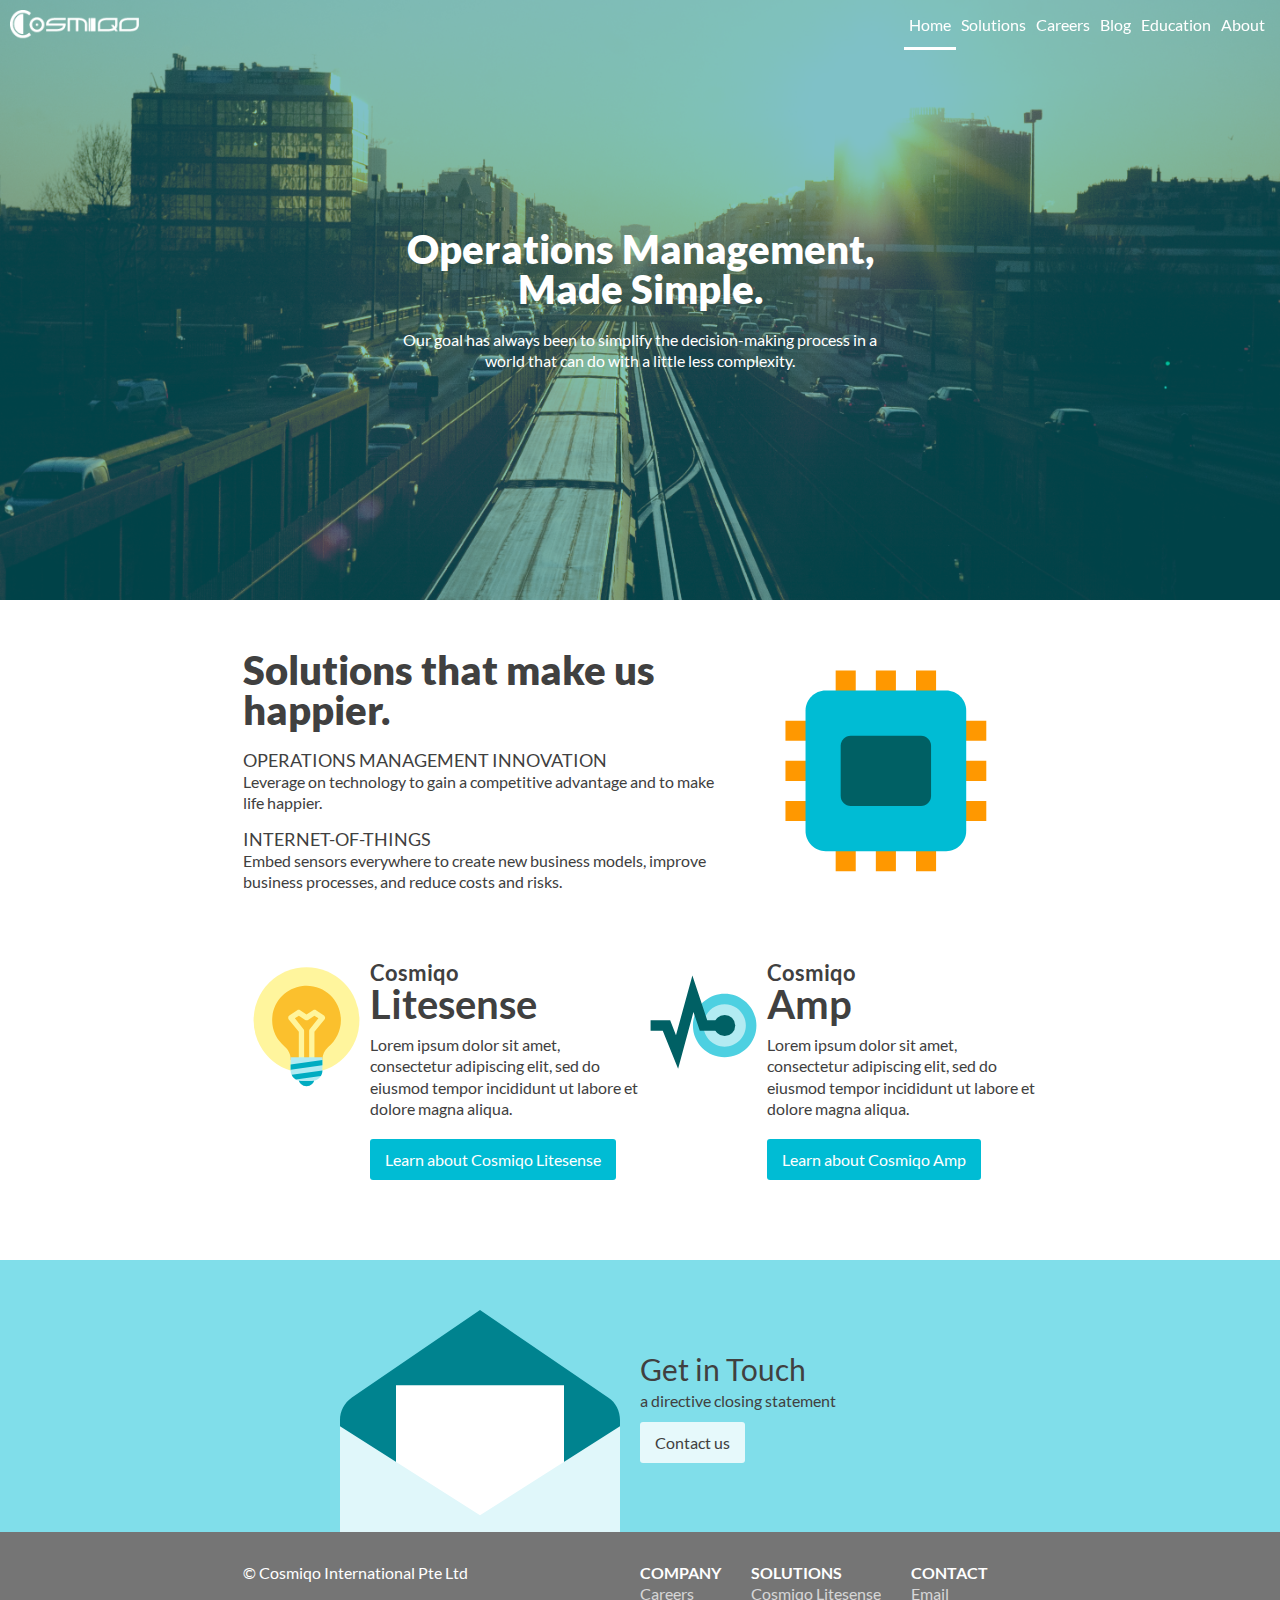
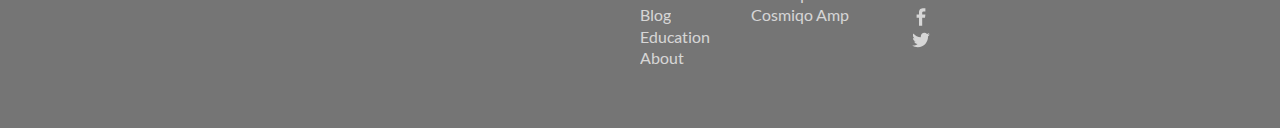
==== index.html @ f9b6567e "changed gulp build settings for minifying html (dont remove arbitrary quotes" ====
<!DOCTYPE html><html><head><meta charset="utf-8"><meta http-equiv="X-UA-Compatible" content="IE=edge"><meta name="description" content="Cosmiqo consists of a team of technology enthusiasts that specialises in supply chain and operations management innovations."><meta name="viewport" content="width=device-width, initial-scale=1"><title>Cosmiqo | Home</title><script src="scripts/libs/libs.min.js"></script><link rel="manifest" href="manifest.json"><meta name="mobile-web-app-capable" content="yes"><meta name="application-name" content="Web Starter Kit"><link rel="icon" sizes="192x192" href="images/touch/chrome-touch-icon-192x192.png"><meta name="apple-mobile-web-app-capable" content="yes"><meta name="apple-mobile-web-app-status-bar-style" content="black"><meta name="apple-mobile-web-app-title" content="Cosmiqo"><link rel="apple-touch-icon" href="images/touch/apple-touch-icon.png"><meta name="msapplication-TileImage" content="images/touch/ms-touch-icon-144x144-precomposed.png"><meta name="msapplication-TileColor" content="#00B8D4"><meta name="theme-color" content="#00B8D4"><link rel="stylesheet" href="styles/main.css"><link rel="stylesheet" href="styles/solutions.css"></head><body><div class="nav-bar"><img src="images/cosmiqo-logo.png" class="logo"><div class="links"><a href="/" title="Home" class="selected">Home</a><a href="/#solutions" title="Solutions">Solutions</a><a href="/careers.html" title="Careers">Careers</a><a href="/blog.html" title="Blog">Blog</a><a href="/education.html" title="Education">Education</a><a href="/about.html" title="About">About</a></div></div><article class="splash"><div class="image"><img src="images/splash/home.jpg"></div><div class="overlay"></div><div class="text"><h2>Operations Management, Made Simple.</h2><div>Our goal has always been to simplify the decision-making process in a world that can do with a little less complexity.</div></div></article><article class="solutions"><div class="wrapper"><div class="intro"><div class="text"><h2>Solutions that make us happier.</h2><div class="title">Operations Management Innovation</div><div class="description">Leverage on technology to gain a competitive advantage and to make life happier.</div><div class="title">Internet-of-Things</div><div class="description">Embed sensors everywhere to create new business models, improve business processes, and reduce costs and risks.</div></div><div class="image"><img src="images/electronics.svg"></div><div class="clear"></div></div><div class="options"><div class="solution-item grid-half"><img src="images/idea.svg"><div class="text"><h2 class="name"><span class="company">Cosmiqo</span> Litesense</h2><div class="description">Lorem ipsum dolor sit amet, consectetur adipiscing elit, sed do eiusmod tempor incididunt ut labore et dolore magna aliqua.</div><div class="button"><a href="/litesense.html">Learn about Cosmiqo Litesense</a></div></div><div class="clear"></div></div><div class="solution-item grid-half"><img src="images/electrical_sensor.svg"><div class="text"><h2 class="name"><span class="company">Cosmiqo</span> Amp</h2><div class="description">Lorem ipsum dolor sit amet, consectetur adipiscing elit, sed do eiusmod tempor incididunt ut labore et dolore magna aliqua.</div><div class="button"><a href="/amp.html">Learn about Cosmiqo Amp</a></div></div><div class="clear"></div></div><div class="clear"></div></div></div></article><article class="contact"><div class="wrapper"><div class="image"><img src="images/envelope.svg"></div><div class="text"><div class="title">Get in Touch</div><div class="description">a directive closing statement</div><a href="mailto:enquiries@cosmiqo.com" class="button">Contact us</a></div><div class="clear"></div></div></article><article class="footer"><div class="wrapper"><div class="company">&copy; Cosmiqo International Pte Ltd</div><div class="sitemap"><div class="column"><div class="header">Company</div><div class="links"><div class="link"><a href="/careers.html">Careers</a></div><div class="link"><a href="/blog.html">Blog</a></div><div class="link"><a href="/education.html">Education</a></div><div class="link"><a href="/about.html">About</a></div></div></div><div class="column"><div class="header">Solutions</div><div class="links"><div class="link"><a href="/litesense.html">Cosmiqo Litesense</a></div><div class="link"><a href="/amp.html">Cosmiqo Amp</a></div></div></div><div class="column"><div class="header">Contact</div><div class="links"><div class="link"><a href="mailto:enquiries@cosmiqo.com">Email</a></div><div class="link"><a href="https://www.facebook.com/cosmiqo" target="_blank"><img src="images/icons/facebook.svg" class="logo"></a></div><div class="link"><a href="https://twitter.com/cosmiqo" target="_blank"><img src="images/icons/twitter.svg" class="logo"></a></div></div></div><div class="clear"></div></div><div class="clear"></div></div></article><script src="scripts/solutions.min.js"></script><script src="scripts/main.min.js"></script><script>
      (function(i,s,o,g,r,a,m){i['GoogleAnalyticsObject']=r;i[r]=i[r]||function(){
      (i[r].q=i[r].q||[]).push(arguments)},i[r].l=1*new Date();a=s.createElement(o),
      m=s.getElementsByTagName(o)[0];a.async=1;a.src=g;m.parentNode.insertBefore(a,m)
      })(window,document,'script','//www.google-analytics.com/analytics.js','ga');
      ga('create', 'UA-XXXXX-X', 'auto');
      ga('send', 'pageview');
      
    </script></body></html>
---- styles/main.css ----
html{color:#222}img{vertical-align:middle}fieldset{border:0;margin:0;padding:0}textarea{resize:vertical}.nocallout{-webkit-touch-callout:none}.pressed{background-color:rgba(0,0,0,.7)}textarea[contenteditable]{-webkit-appearance:none}.gifhidden{position:absolute;left:-100%}.ir{background-color:transparent;background-repeat:no-repeat;border:0;direction:ltr;display:block;overflow:hidden;text-align:left;text-indent:-999em}.ir br{display:none}.hidden{display:none!important;visibility:hidden}.visuallyhidden{border:0;clip:rect(0 0 0 0);height:1px;margin:-1px;overflow:hidden;padding:0;position:absolute;width:1px}.visuallyhidden.focusable:active,.visuallyhidden.focusable:focus{clip:auto;height:auto;margin:0;overflow:visible;position:static;width:auto}.invisible{visibility:hidden}.clearfix::before,.clearfix::after{content:"";display:table}.clearfix::after{clear:both}html{font-family:sans-serif;-ms-text-size-adjust:100%;-webkit-text-size-adjust:100%}body{margin:0}article,aside,details,figcaption,figure,footer,header,main,nav,section,summary{display:block}audio,canvas,progress,video{display:inline-block;vertical-align:baseline}audio:not([controls]){display:none;height:0}[hidden],template{display:none}a{background:0 0}a:active,a:hover{outline:0}abbr[title]{border-bottom:1px dotted}b,strong{font-weight:700}dfn{font-style:italic}mark{background:#ff0;color:#000}sub,sup{font-size:75%;line-height:0;position:relative;vertical-align:baseline}sup{top:-.5em}sub{bottom:-.25em}img{border:0}svg:not(:root){overflow:hidden}figure{margin:0}hr{box-sizing:content-box;height:0}pre{overflow:auto}code,kbd,pre,samp{font-family:monospace,monospace;font-size:1em}button,input,optgroup,select,textarea{color:inherit;font:inherit;margin:0}button{overflow:visible}button,select{text-transform:none}button,html input[type="button"],input[type="reset"],input[type="submit"]{-webkit-appearance:button;cursor:pointer}button[disabled],html input[disabled]{cursor:default}button::-moz-focus-inner,input::-moz-focus-inner{border:0;padding:0}input{line-height:normal}input[type="checkbox"],input[type="radio"]{box-sizing:border-box;padding:0}input[type="number"]::-webkit-inner-spin-button,input[type="number"]::-webkit-outer-spin-button{height:auto}input[type="search"]{-webkit-appearance:textfield;box-sizing:content-box}input[type="search"]::-webkit-search-cancel-button,input[type="search"]::-webkit-search-decoration{-webkit-appearance:none}legend{border:0;padding:0}textarea{overflow:auto}optgroup{font-weight:700}table{border-collapse:collapse;border-spacing:0}td,th{padding:0}blockquote{margin:0}*,*::before,*::after{box-sizing:border-box}html,body,button{-moz-osx-font-smoothing:grayscale;-webkit-font-smoothing:antialiased;font-smoothing:antialiased}body{font-family:Helvetica,Arial,sans-serif;font-size:16px;line-height:1.325em;font-weight:300;color:#404040;position:relative}body::after{content:'';position:absolute;top:0;left:0;bottom:0;right:0;width:100%;z-index:9;display:none;background-image:linear-gradient(to bottom,rgba(0,0,0,.15)95%,rgba(0,0,0,.15)100%);background-size:100% 26px}body.debug::after{display:block;pointer-events:none}pre{background:#f0f0f0;padding:13px}.main-container{box-sizing:content-box;position:relative;padding-left:5%;padding-right:5%;margin-left:auto;margin-right:auto}@media only screen and (min-width:620px){.main-container{padding-left:4.8%;padding-right:4.8%;max-width:688px}}@media only screen and (min-width:800px){.main-container{padding-left:4.4%;padding-right:4.4%;max-width:864px}}.container{box-sizing:content-box;position:relative;padding-left:5%;padding-right:5%;margin-left:auto;margin-right:auto}@media only screen and (min-width:620px){.container{padding-left:4.8%;padding-right:4.8%;max-width:688px}}@media only screen and (min-width:800px){.container{padding-left:4.4%;padding-right:4.4%;max-width:864px}}@media only screen and (min-width:620px){.container-medium{box-sizing:content-box;position:relative;padding-left:5%;padding-right:5%;margin-left:auto;margin-right:auto}@media only screen and (min-width:620px){.container-medium{padding-left:4.8%;padding-right:4.8%;max-width:688px}}@media only screen and (min-width:800px){.container-medium{padding-left:4.4%;padding-right:4.4%;max-width:864px}}}@media only screen and (max-width:619px){.container-small{box-sizing:content-box;position:relative;padding-left:5%;padding-right:5%;margin-left:auto;margin-right:auto}@media only screen and (min-width:620px){.container-small{padding-left:4.8%;padding-right:4.8%;max-width:688px}}@media only screen and (min-width:800px){.container-small{padding-left:4.4%;padding-right:4.4%;max-width:864px}}}@media only screen and (min-width:800px){.content{margin-right:25.9%}.content pre{margin-right:-25.9%}}.grid-half{width:50%}.grid-half,.grid-third{display:inline-block;float:left}.grid-third{width:33.333%}@media only screen and (max-width:620px){.grid-half,.grid-third{width:100%}}.theme--multi-device-layouts .themed{color:#297ea9}.theme--introduction-to-media .themed{color:#cf423a}.theme--user-input .themed{color:#2c8566}.theme--performance .themed{color:#7b5294}.theme--multi-device-layouts .themed--background,.theme--multi-device-layouts .themed--background.next-lessons::before{background-color:#297ea9}.theme--introduction-to-media .themed--background,.theme--introduction-to-media .themed--background.next-lessons::before{background-color:#cf423a}.theme--user-input .themed--background,.theme--user-input .themed--background.next-lessons::before{background-color:#2c8566}.theme--performance .themed--background,.theme--performance .themed--background.next-lessons::before{background-color:#7b5294}.theme--multi-device-layouts .themed--hover:hover{color:#297ea9}.theme--introduction-to-media .themed--hover:hover{color:#cf423a}.theme--user-input .themed--hover:hover{color:#2c8566}.theme--performance .themed--hover:hover{color:#7b5294}.theme--multi-device-layouts .themed--hover-secondary:hover{color:#89c4e2}.theme--introduction-to-media .themed--hover-secondary:hover{color:#edb8b5}.theme--user-input .themed--hover-secondary:hover{color:#78d2b3}.theme--performance .themed--hover-secondary:hover{color:#c4add2}.article--multi-device-layouts .article-container h1,.article--multi-device-layouts .article-container h2{color:#297ea9}.article--introduction-to-media .article-container h1,.article--introduction-to-media .article-container h2{color:#cf423a}.article--user-input .article-container h1,.article--user-input .article-container h2{color:#2c8566}.article--performance .article-container h1,.article--performance .article-container h2{color:#7b5294}.nav-theme--multi-device-layouts .themed--hover:hover{color:#297ea9}.nav-theme--introduction-to-media .themed--hover:hover{color:#cf423a}.nav-theme--user-input .themed--hover:hover{color:#2c8566}.nav-theme--performance .themed--hover:hover{color:#7b5294}.nav-theme--multi-device-layouts .themed{color:#297ea9}.nav-theme--introduction-to-media .themed{color:#cf423a}.nav-theme--user-input .themed{color:#2c8566}.nav-theme--performance .themed{color:#7b5294}.nav-theme--multi-device-layouts .themed--background{background-color:#297ea9}.nav-theme--introduction-to-media .themed--background{background-color:#cf423a}.nav-theme--user-input .themed--background{background-color:#2c8566}.nav-theme--performance .themed--background{background-color:#7b5294}.clear::before,.clear::after{content:'';display:table}.clear::after{clear:both}.color--blue{color:#3372df}.color--red{color:#cb4437}.color--green{color:#0f9d58}.color--yellow{color:#f4b400}.color--blue-secondary{color:#b7cdf4}.color--red-secondary{color:#ebb6b0}.color--green-secondary{color:#56efa5}.color--yellow-secondary{color:#ffd45b}.color--gray-background{color:#f0f0f0}.color--gray-keyline{color:#e0e0e0}.color--gray{color:rgba(0,0,0,.54)}.color--gray-dark{color:rgba(0,0,0,.87)}.color--text{color:#404040}.color--highlight{color:#3372df}.color--warning{color:#ffd45b}.color--danger{color:#cb4437}.color--muted{color:#737373}.color--remember{color:#09829a}.color--learning{color:#da2e75}.color--layouts{color:#297ea9}.color--user{color:#2c8566}.color--media{color:#cf423a}.color--performance{color:#7b5294}.color--layouts-secondary{color:#89c4e2}.color--user-secondary{color:#78d2b3}.color--media-secondary{color:#edb8b5}.color--performance-secondary{color:#c4add2}.text-divider{position:relative;margin-bottom:26px}.text-divider::after{content:'';display:block;position:absolute;width:40%;height:1px;box-shadow:0 1px 0 0 #e0e0e0;left:30%;bottom:-13px}.text-divider.xlarge{margin-bottom:52px}.text-divider.xlarge::after{bottom:-26px}.text-divider.xxlarge{margin-bottom:78px}.text-divider.xxlarge::after{bottom:-39px}.text-divider.huge{margin-bottom:78px}.text-divider.huge::after{bottom:-39px}.centered{text-align:center}.tag{font-size:13px;line-height:2em;padding-top:2em;padding-bottom:0;font-family:'Roboto Condensed',Helvetica,sans-serif;text-transform:uppercase;font-weight:700;display:inline-block;text-decoration:none}.tag:hover{color:rgba(0,0,0,.87)}.tag::before{content:'# ';display:inline-block}html,body{font-family:'Lato Regular';width:100%;height:100%}h1,h2,h3{font-family:'Lato Black'}h2{font-size:40px;line-height:40px;margin:0 0 20px}img,video,object{max-width:100%}a{text-decoration:none;color:#00BCD4}a:hover{color:#00ACC1}a:active,a:visited{color:#0097A7}.nav-bar{height:50px;position:fixed;width:100%;color:#fff;top:0;z-index:100}.nav-bar.opaque{background:#00838F;box-shadow:0 2px 6px rgba(0,0,0,.26)}.nav-bar .logo{height:100%;padding:10px}.nav-bar .links{display:inline-block;float:right;line-height:50px;padding:0 10px;height:100%}.nav-bar .links a{padding:0 5px;text-decoration:none;color:#fff;display:inline-block;height:100%}.nav-bar .links a:hover{border-bottom:3px solid rgba(255,255,255,.5)}.nav-bar .links a.selected{border-bottom:3px solid #fff}article{padding:50px 0;width:100%}article.splash{width:100%;height:600px;padding:0;background:#00BCD4;position:relative;overflow:hidden}article.splash .image{height:inherit;width:100%;overflow:hidden}article.splash .image img{position:relative;top:50%;-webkit-transform:translate(0,-50%);transform:translate(0,-50%)}article.splash .overlay{position:absolute;height:inherit;width:100%;background:#00838F;opacity:.5;top:0;left:0}article.splash .text{position:absolute;width:38%;min-width:500px;margin:0;top:50%;left:50%;-webkit-transform:translate(-50%,-50%);transform:translate(-50%,-50%);color:#fff;text-align:center}article .wrapper{width:62%;min-width:600px;margin:0 auto}article .section-heading{display:inline-block;width:100%;text-align:center}article .section-heading img{margin:0 auto;padding:10px;height:80px;opacity:.6}article .section-heading .title{text-transform:uppercase;font-size:20px}article:nth-of-type(3){background:#E0F7FA}article:nth-of-type(4){background:#B2EBF2}article.contact{background:#80DEEA;display:table;padding-bottom:0}article.contact .wrapper{vertical-align:middle;display:table-cell}article.contact .image{width:50%;display:inline-block;text-align:right;vertical-align:middle}article.contact .image img{width:50%;padding:0 20px}article.contact .text{width:50%;display:inline-block;vertical-align:middle;margin-bottom:20px}article.contact .text .title{font-size:30px;margin-bottom:10px}article.contact .text .description{margin-bottom:10px}article.contact .text .button{text-decoration:none;background:rgba(255,255,255,.8);padding:10px 15px;border-radius:3px;color:inherit;display:inline-block}article.contact .text .button:hover{background:#fff}.footer{padding:30px 0 50px;background:rgba(0,0,0,.54)!important;color:#fff}.footer .company,.footer .sitemap{width:50%;display:inline-block;float:left}.footer .column{display:inline-block;padding-right:30px;padding-bottom:10px;float:left}.footer .column .header{font-family:'Lato Bold';text-transform:uppercase}.footer .column .link a{text-decoration:none;color:#fff;opacity:.7}.footer .column .link a img{height:20px}.footer .column .link a:hover{opacity:1}@media all and (max-width:620px){article.splash{height:400px}article.splash .image{height:100%;width:auto}article.splash .image img{max-width:initial;height:100%}article.splash .text{min-width:0}article .wrapper{width:90%;min-width:0}}@font-face{font-family:'Lato Light';font-style:normal;font-weight:300;src:url(/fonts/Lato-Light.ttf)}@font-face{font-family:'Lato Light';font-style:italic;font-weight:300;src:url(/fonts/Lato-LightItalic.ttf)}@font-face{font-family:'Lato Regular';font-style:normal;font-weight:400;src:url(/fonts/Lato-Regular.ttf)}@font-face{font-family:'Lato Bold';font-style:normal;font-weight:700;src:url(/fonts/Lato-Bold.ttf)}@font-face{font-family:'Lato Black';font-style:bold;font-weight:900;src:url(/fonts/Lato-Black.ttf)}
---- styles/solutions.css ----
article .intro{position:relative;overflow:hidden;margin-bottom:50px}article .intro .text{display:inline-block;width:62%}article .intro .text h2{padding-top:0}article .intro .text .title{text-transform:uppercase;margin-top:15px;font-size:18px}article .intro .image{display:inline-block;width:38%;height:100%;position:absolute;right:0;top:0}article .intro .image img{width:80%;position:relative;top:50%;left:50%;-webkit-transform:translate(-50%,-50%);transform:translate(-50%,-50%)}article .options{padding-top:20px}article .options .solution-item{padding-bottom:20px}article .options .solution-item img{width:32%;display:inline-block;float:left}article .options .solution-item .text{width:68%;display:inline-block;float:left}article .options .solution-item .text .name{font-family:'Lato Bold';margin:0 0 10px}article .options .solution-item .text .name .company{font-size:22px;line-height:22px;display:block}article .options .solution-item .text .description{margin-bottom:10px}article .options .solution-item .button{clear:both;padding:10px 0;width:100%}article .options .solution-item .button a{text-decoration:none;background:#00BCD4;color:#fff;padding:10px 15px;border-radius:3px;display:inline-block}article .options .solution-item .button a:hover{background:#00ACC1}article .options .solution-item .button a:active{background:#0097A7}
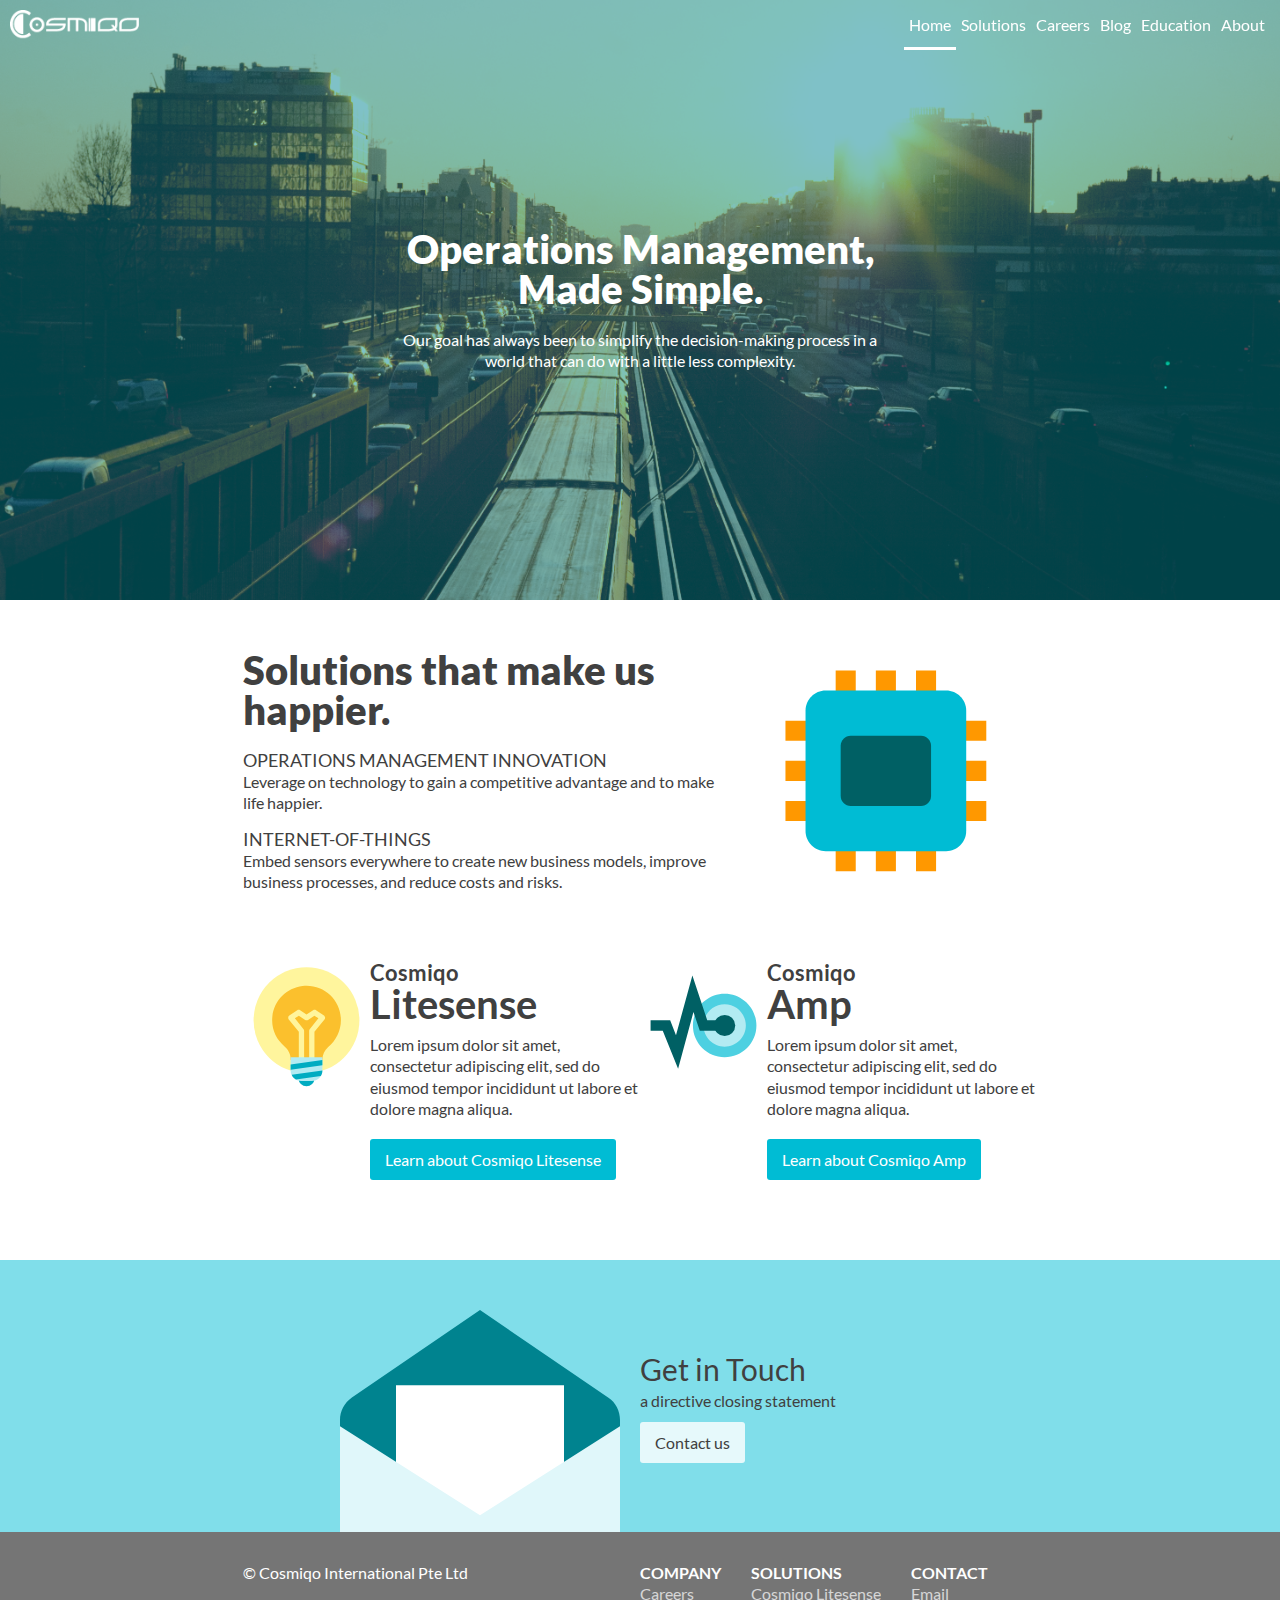
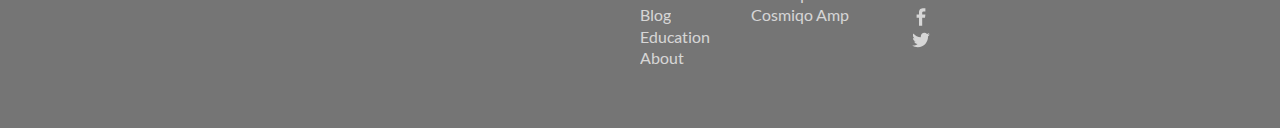
==== commit b227ec23: "more responsive" ====
--- a/index.html
+++ b/index.html
@@ -1,4 +1,4 @@
-<!DOCTYPE html><html><head><meta charset="utf-8"><meta http-equiv="X-UA-Compatible" content="IE=edge"><meta name="description" content="Cosmiqo consists of a team of technology enthusiasts that specialises in supply chain and operations management innovations."><meta name="viewport" content="width=device-width, initial-scale=1"><title>Cosmiqo | Home</title><script src="scripts/libs/libs.min.js"></script><link rel="manifest" href="manifest.json"><meta name="mobile-web-app-capable" content="yes"><meta name="application-name" content="Web Starter Kit"><link rel="icon" sizes="192x192" href="images/touch/chrome-touch-icon-192x192.png"><meta name="apple-mobile-web-app-capable" content="yes"><meta name="apple-mobile-web-app-status-bar-style" content="black"><meta name="apple-mobile-web-app-title" content="Cosmiqo"><link rel="apple-touch-icon" href="images/touch/apple-touch-icon.png"><meta name="msapplication-TileImage" content="images/touch/ms-touch-icon-144x144-precomposed.png"><meta name="msapplication-TileColor" content="#00B8D4"><meta name="theme-color" content="#00B8D4"><link rel="stylesheet" href="styles/main.css"><link rel="stylesheet" href="styles/solutions.css"></head><body><div class="nav-bar"><img src="images/cosmiqo-logo.png" class="logo"><div class="links"><a href="/" title="Home" class="selected">Home</a><a href="/#solutions" title="Solutions">Solutions</a><a href="/careers.html" title="Careers">Careers</a><a href="/blog.html" title="Blog">Blog</a><a href="/education.html" title="Education">Education</a><a href="/about.html" title="About">About</a></div></div><article class="splash"><div class="image"><img src="images/splash/home.jpg"></div><div class="overlay"></div><div class="text"><h2>Operations Management, Made Simple.</h2><div>Our goal has always been to simplify the decision-making process in a world that can do with a little less complexity.</div></div></article><article class="solutions"><div class="wrapper"><div class="intro"><div class="text"><h2>Solutions that make us happier.</h2><div class="title">Operations Management Innovation</div><div class="description">Leverage on technology to gain a competitive advantage and to make life happier.</div><div class="title">Internet-of-Things</div><div class="description">Embed sensors everywhere to create new business models, improve business processes, and reduce costs and risks.</div></div><div class="image"><img src="images/electronics.svg"></div><div class="clear"></div></div><div class="options"><div class="solution-item grid-half"><img src="images/idea.svg"><div class="text"><h2 class="name"><span class="company">Cosmiqo</span> Litesense</h2><div class="description">Lorem ipsum dolor sit amet, consectetur adipiscing elit, sed do eiusmod tempor incididunt ut labore et dolore magna aliqua.</div><div class="button"><a href="/litesense.html">Learn about Cosmiqo Litesense</a></div></div><div class="clear"></div></div><div class="solution-item grid-half"><img src="images/electrical_sensor.svg"><div class="text"><h2 class="name"><span class="company">Cosmiqo</span> Amp</h2><div class="description">Lorem ipsum dolor sit amet, consectetur adipiscing elit, sed do eiusmod tempor incididunt ut labore et dolore magna aliqua.</div><div class="button"><a href="/amp.html">Learn about Cosmiqo Amp</a></div></div><div class="clear"></div></div><div class="clear"></div></div></div></article><article class="contact"><div class="wrapper"><div class="image"><img src="images/envelope.svg"></div><div class="text"><div class="title">Get in Touch</div><div class="description">a directive closing statement</div><a href="mailto:enquiries@cosmiqo.com" class="button">Contact us</a></div><div class="clear"></div></div></article><article class="footer"><div class="wrapper"><div class="company">&copy; Cosmiqo International Pte Ltd</div><div class="sitemap"><div class="column"><div class="header">Company</div><div class="links"><div class="link"><a href="/careers.html">Careers</a></div><div class="link"><a href="/blog.html">Blog</a></div><div class="link"><a href="/education.html">Education</a></div><div class="link"><a href="/about.html">About</a></div></div></div><div class="column"><div class="header">Solutions</div><div class="links"><div class="link"><a href="/litesense.html">Cosmiqo Litesense</a></div><div class="link"><a href="/amp.html">Cosmiqo Amp</a></div></div></div><div class="column"><div class="header">Contact</div><div class="links"><div class="link"><a href="mailto:enquiries@cosmiqo.com">Email</a></div><div class="link"><a href="https://www.facebook.com/cosmiqo" target="_blank"><img src="images/icons/facebook.svg" class="logo"></a></div><div class="link"><a href="https://twitter.com/cosmiqo" target="_blank"><img src="images/icons/twitter.svg" class="logo"></a></div></div></div><div class="clear"></div></div><div class="clear"></div></div></article><script src="scripts/solutions.min.js"></script><script src="scripts/main.min.js"></script><script>
+<!DOCTYPE html><html><head><meta charset="utf-8"><meta http-equiv="X-UA-Compatible" content="IE=edge"><meta name="description" content="Cosmiqo consists of a team of technology enthusiasts that specialises in supply chain and operations management innovations."><meta name="viewport" content="width=device-width, initial-scale=1"><title>Cosmiqo | Home</title><script src="scripts/libs/libs.min.js"></script><link rel="manifest" href="manifest.json"><meta name="mobile-web-app-capable" content="yes"><meta name="application-name" content="Web Starter Kit"><link rel="icon" sizes="192x192" href="images/touch/chrome-touch-icon-192x192.png"><meta name="apple-mobile-web-app-capable" content="yes"><meta name="apple-mobile-web-app-status-bar-style" content="black"><meta name="apple-mobile-web-app-title" content="Cosmiqo"><link rel="apple-touch-icon" href="images/touch/apple-touch-icon.png"><meta name="msapplication-TileImage" content="images/touch/ms-touch-icon-144x144-precomposed.png"><meta name="msapplication-TileColor" content="#00B8D4"><meta name="theme-color" content="#00B8D4"><link rel="stylesheet" href="styles/main.css"><link rel="stylesheet" href="styles/solutions.css"></head><body><div class="nav-bar"><img src="images/cosmiqo-logo.png" class="logo"><div class="links"><a href="/" title="Home" class="selected">Home</a><a href="/#solutions" title="Solutions">Solutions</a><a href="/careers.html" title="Careers">Careers</a><a href="/blog.html" title="Blog">Blog</a><a href="/education.html" title="Education">Education</a><a href="/about.html" title="About">About</a></div></div><article class="splash"><div style="background-image: url(images/splash/home.jpg);" class="image"></div><div class="overlay"></div><div class="text"><h2>Operations Management, Made Simple.</h2><div>Our goal has always been to simplify the decision-making process in a world that can do with a little less complexity.</div></div></article><article class="solutions"><div class="wrapper"><div class="intro"><div class="text"><h2>Solutions that make us happier.</h2><div class="title">Operations Management Innovation</div><div class="description">Leverage on technology to gain a competitive advantage and to make life happier.</div><div class="title">Internet-of-Things</div><div class="description">Embed sensors everywhere to create new business models, improve business processes, and reduce costs and risks.</div></div><div class="image"><img src="images/electronics.svg"></div><div class="clear"></div></div><div class="options"><div class="solution-item grid-half"><img src="images/idea.svg"><div class="text"><h2 class="name"><span class="company">Cosmiqo</span> Litesense</h2><div class="description">Lorem ipsum dolor sit amet, consectetur adipiscing elit, sed do eiusmod tempor incididunt ut labore et dolore magna aliqua.</div><div class="button"><a href="/litesense.html">Learn about Cosmiqo Litesense</a></div></div><div class="clear"></div></div><div class="solution-item grid-half"><img src="images/electrical_sensor.svg"><div class="text"><h2 class="name"><span class="company">Cosmiqo</span> Amp</h2><div class="description">Lorem ipsum dolor sit amet, consectetur adipiscing elit, sed do eiusmod tempor incididunt ut labore et dolore magna aliqua.</div><div class="button"><a href="/amp.html">Learn about Cosmiqo Amp</a></div></div><div class="clear"></div></div><div class="clear"></div></div></div></article><article class="contact"><div class="wrapper"><div class="image"><img src="images/envelope.svg"></div><div class="text"><div class="title">Get in Touch</div><div class="description">a directive closing statement</div><a href="mailto:enquiries@cosmiqo.com" class="button">Contact us</a></div><div class="clear"></div></div></article><article class="footer"><div class="wrapper"><div class="sitemap grid-half"><div class="column"><div class="header">Company</div><div class="links"><div class="link"><a href="/careers.html">Careers</a></div><div class="link"><a href="/blog.html">Blog</a></div><div class="link"><a href="/education.html">Education</a></div><div class="link"><a href="/about.html">About</a></div></div></div><div class="column"><div class="header">Solutions</div><div class="links"><div class="link"><a href="/litesense.html">Cosmiqo Litesense</a></div><div class="link"><a href="/amp.html">Cosmiqo Amp</a></div></div></div><div class="column"><div class="header">Contact</div><div class="links"><div class="link"><a href="mailto:enquiries@cosmiqo.com">Email</a></div><div class="link"><a href="https://www.facebook.com/cosmiqo" target="_blank"><img src="images/icons/facebook.svg" class="logo"></a></div><div class="link"><a href="https://twitter.com/cosmiqo" target="_blank"><img src="images/icons/twitter.svg" class="logo"></a></div></div></div><div class="clear"></div></div><div class="company grid-half">&copy; Cosmiqo International Pte Ltd</div><div class="clear"></div></div></article><script src="scripts/solutions.min.js"></script><script src="scripts/main.min.js"></script><script>
       (function(i,s,o,g,r,a,m){i['GoogleAnalyticsObject']=r;i[r]=i[r]||function(){
       (i[r].q=i[r].q||[]).push(arguments)},i[r].l=1*new Date();a=s.createElement(o),
       m=s.getElementsByTagName(o)[0];a.async=1;a.src=g;m.parentNode.insertBefore(a,m)
--- a/styles/main.css
+++ b/styles/main.css
@@ -1 +1 @@
-html{color:#222}img{vertical-align:middle}fieldset{border:0;margin:0;padding:0}textarea{resize:vertical}.nocallout{-webkit-touch-callout:none}.pressed{background-color:rgba(0,0,0,.7)}textarea[contenteditable]{-webkit-appearance:none}.gifhidden{position:absolute;left:-100%}.ir{background-color:transparent;background-repeat:no-repeat;border:0;direction:ltr;display:block;overflow:hidden;text-align:left;text-indent:-999em}.ir br{display:none}.hidden{display:none!important;visibility:hidden}.visuallyhidden{border:0;clip:rect(0 0 0 0);height:1px;margin:-1px;overflow:hidden;padding:0;position:absolute;width:1px}.visuallyhidden.focusable:active,.visuallyhidden.focusable:focus{clip:auto;height:auto;margin:0;overflow:visible;position:static;width:auto}.invisible{visibility:hidden}.clearfix::before,.clearfix::after{content:"";display:table}.clearfix::after{clear:both}html{font-family:sans-serif;-ms-text-size-adjust:100%;-webkit-text-size-adjust:100%}body{margin:0}article,aside,details,figcaption,figure,footer,header,main,nav,section,summary{display:block}audio,canvas,progress,video{display:inline-block;vertical-align:baseline}audio:not([controls]){display:none;height:0}[hidden],template{display:none}a{background:0 0}a:active,a:hover{outline:0}abbr[title]{border-bottom:1px dotted}b,strong{font-weight:700}dfn{font-style:italic}mark{background:#ff0;color:#000}sub,sup{font-size:75%;line-height:0;position:relative;vertical-align:baseline}sup{top:-.5em}sub{bottom:-.25em}img{border:0}svg:not(:root){overflow:hidden}figure{margin:0}hr{box-sizing:content-box;height:0}pre{overflow:auto}code,kbd,pre,samp{font-family:monospace,monospace;font-size:1em}button,input,optgroup,select,textarea{color:inherit;font:inherit;margin:0}button{overflow:visible}button,select{text-transform:none}button,html input[type="button"],input[type="reset"],input[type="submit"]{-webkit-appearance:button;cursor:pointer}button[disabled],html input[disabled]{cursor:default}button::-moz-focus-inner,input::-moz-focus-inner{border:0;padding:0}input{line-height:normal}input[type="checkbox"],input[type="radio"]{box-sizing:border-box;padding:0}input[type="number"]::-webkit-inner-spin-button,input[type="number"]::-webkit-outer-spin-button{height:auto}input[type="search"]{-webkit-appearance:textfield;box-sizing:content-box}input[type="search"]::-webkit-search-cancel-button,input[type="search"]::-webkit-search-decoration{-webkit-appearance:none}legend{border:0;padding:0}textarea{overflow:auto}optgroup{font-weight:700}table{border-collapse:collapse;border-spacing:0}td,th{padding:0}blockquote{margin:0}*,*::before,*::after{box-sizing:border-box}html,body,button{-moz-osx-font-smoothing:grayscale;-webkit-font-smoothing:antialiased;font-smoothing:antialiased}body{font-family:Helvetica,Arial,sans-serif;font-size:16px;line-height:1.325em;font-weight:300;color:#404040;position:relative}body::after{content:'';position:absolute;top:0;left:0;bottom:0;right:0;width:100%;z-index:9;display:none;background-image:linear-gradient(to bottom,rgba(0,0,0,.15)95%,rgba(0,0,0,.15)100%);background-size:100% 26px}body.debug::after{display:block;pointer-events:none}pre{background:#f0f0f0;padding:13px}.main-container{box-sizing:content-box;position:relative;padding-left:5%;padding-right:5%;margin-left:auto;margin-right:auto}@media only screen and (min-width:620px){.main-container{padding-left:4.8%;padding-right:4.8%;max-width:688px}}@media only screen and (min-width:800px){.main-container{padding-left:4.4%;padding-right:4.4%;max-width:864px}}.container{box-sizing:content-box;position:relative;padding-left:5%;padding-right:5%;margin-left:auto;margin-right:auto}@media only screen and (min-width:620px){.container{padding-left:4.8%;padding-right:4.8%;max-width:688px}}@media only screen and (min-width:800px){.container{padding-left:4.4%;padding-right:4.4%;max-width:864px}}@media only screen and (min-width:620px){.container-medium{box-sizing:content-box;position:relative;padding-left:5%;padding-right:5%;margin-left:auto;margin-right:auto}@media only screen and (min-width:620px){.container-medium{padding-left:4.8%;padding-right:4.8%;max-width:688px}}@media only screen and (min-width:800px){.container-medium{padding-left:4.4%;padding-right:4.4%;max-width:864px}}}@media only screen and (max-width:619px){.container-small{box-sizing:content-box;position:relative;padding-left:5%;padding-right:5%;margin-left:auto;margin-right:auto}@media only screen and (min-width:620px){.container-small{padding-left:4.8%;padding-right:4.8%;max-width:688px}}@media only screen and (min-width:800px){.container-small{padding-left:4.4%;padding-right:4.4%;max-width:864px}}}@media only screen and (min-width:800px){.content{margin-right:25.9%}.content pre{margin-right:-25.9%}}.grid-half{width:50%}.grid-half,.grid-third{display:inline-block;float:left}.grid-third{width:33.333%}@media only screen and (max-width:620px){.grid-half,.grid-third{width:100%}}.theme--multi-device-layouts .themed{color:#297ea9}.theme--introduction-to-media .themed{color:#cf423a}.theme--user-input .themed{color:#2c8566}.theme--performance .themed{color:#7b5294}.theme--multi-device-layouts .themed--background,.theme--multi-device-layouts .themed--background.next-lessons::before{background-color:#297ea9}.theme--introduction-to-media .themed--background,.theme--introduction-to-media .themed--background.next-lessons::before{background-color:#cf423a}.theme--user-input .themed--background,.theme--user-input .themed--background.next-lessons::before{background-color:#2c8566}.theme--performance .themed--background,.theme--performance .themed--background.next-lessons::before{background-color:#7b5294}.theme--multi-device-layouts .themed--hover:hover{color:#297ea9}.theme--introduction-to-media .themed--hover:hover{color:#cf423a}.theme--user-input .themed--hover:hover{color:#2c8566}.theme--performance .themed--hover:hover{color:#7b5294}.theme--multi-device-layouts .themed--hover-secondary:hover{color:#89c4e2}.theme--introduction-to-media .themed--hover-secondary:hover{color:#edb8b5}.theme--user-input .themed--hover-secondary:hover{color:#78d2b3}.theme--performance .themed--hover-secondary:hover{color:#c4add2}.article--multi-device-layouts .article-container h1,.article--multi-device-layouts .article-container h2{color:#297ea9}.article--introduction-to-media .article-container h1,.article--introduction-to-media .article-container h2{color:#cf423a}.article--user-input .article-container h1,.article--user-input .article-container h2{color:#2c8566}.article--performance .article-container h1,.article--performance .article-container h2{color:#7b5294}.nav-theme--multi-device-layouts .themed--hover:hover{color:#297ea9}.nav-theme--introduction-to-media .themed--hover:hover{color:#cf423a}.nav-theme--user-input .themed--hover:hover{color:#2c8566}.nav-theme--performance .themed--hover:hover{color:#7b5294}.nav-theme--multi-device-layouts .themed{color:#297ea9}.nav-theme--introduction-to-media .themed{color:#cf423a}.nav-theme--user-input .themed{color:#2c8566}.nav-theme--performance .themed{color:#7b5294}.nav-theme--multi-device-layouts .themed--background{background-color:#297ea9}.nav-theme--introduction-to-media .themed--background{background-color:#cf423a}.nav-theme--user-input .themed--background{background-color:#2c8566}.nav-theme--performance .themed--background{background-color:#7b5294}.clear::before,.clear::after{content:'';display:table}.clear::after{clear:both}.color--blue{color:#3372df}.color--red{color:#cb4437}.color--green{color:#0f9d58}.color--yellow{color:#f4b400}.color--blue-secondary{color:#b7cdf4}.color--red-secondary{color:#ebb6b0}.color--green-secondary{color:#56efa5}.color--yellow-secondary{color:#ffd45b}.color--gray-background{color:#f0f0f0}.color--gray-keyline{color:#e0e0e0}.color--gray{color:rgba(0,0,0,.54)}.color--gray-dark{color:rgba(0,0,0,.87)}.color--text{color:#404040}.color--highlight{color:#3372df}.color--warning{color:#ffd45b}.color--danger{color:#cb4437}.color--muted{color:#737373}.color--remember{color:#09829a}.color--learning{color:#da2e75}.color--layouts{color:#297ea9}.color--user{color:#2c8566}.color--media{color:#cf423a}.color--performance{color:#7b5294}.color--layouts-secondary{color:#89c4e2}.color--user-secondary{color:#78d2b3}.color--media-secondary{color:#edb8b5}.color--performance-secondary{color:#c4add2}.text-divider{position:relative;margin-bottom:26px}.text-divider::after{content:'';display:block;position:absolute;width:40%;height:1px;box-shadow:0 1px 0 0 #e0e0e0;left:30%;bottom:-13px}.text-divider.xlarge{margin-bottom:52px}.text-divider.xlarge::after{bottom:-26px}.text-divider.xxlarge{margin-bottom:78px}.text-divider.xxlarge::after{bottom:-39px}.text-divider.huge{margin-bottom:78px}.text-divider.huge::after{bottom:-39px}.centered{text-align:center}.tag{font-size:13px;line-height:2em;padding-top:2em;padding-bottom:0;font-family:'Roboto Condensed',Helvetica,sans-serif;text-transform:uppercase;font-weight:700;display:inline-block;text-decoration:none}.tag:hover{color:rgba(0,0,0,.87)}.tag::before{content:'# ';display:inline-block}html,body{font-family:'Lato Regular';width:100%;height:100%}h1,h2,h3{font-family:'Lato Black'}h2{font-size:40px;line-height:40px;margin:0 0 20px}img,video,object{max-width:100%}a{text-decoration:none;color:#00BCD4}a:hover{color:#00ACC1}a:active,a:visited{color:#0097A7}.nav-bar{height:50px;position:fixed;width:100%;color:#fff;top:0;z-index:100}.nav-bar.opaque{background:#00838F;box-shadow:0 2px 6px rgba(0,0,0,.26)}.nav-bar .logo{height:100%;padding:10px}.nav-bar .links{display:inline-block;float:right;line-height:50px;padding:0 10px;height:100%}.nav-bar .links a{padding:0 5px;text-decoration:none;color:#fff;display:inline-block;height:100%}.nav-bar .links a:hover{border-bottom:3px solid rgba(255,255,255,.5)}.nav-bar .links a.selected{border-bottom:3px solid #fff}article{padding:50px 0;width:100%}article.splash{width:100%;height:600px;padding:0;background:#00BCD4;position:relative;overflow:hidden}article.splash .image{height:inherit;width:100%;overflow:hidden}article.splash .image img{position:relative;top:50%;-webkit-transform:translate(0,-50%);transform:translate(0,-50%)}article.splash .overlay{position:absolute;height:inherit;width:100%;background:#00838F;opacity:.5;top:0;left:0}article.splash .text{position:absolute;width:38%;min-width:500px;margin:0;top:50%;left:50%;-webkit-transform:translate(-50%,-50%);transform:translate(-50%,-50%);color:#fff;text-align:center}article .wrapper{width:62%;min-width:600px;margin:0 auto}article .section-heading{display:inline-block;width:100%;text-align:center}article .section-heading img{margin:0 auto;padding:10px;height:80px;opacity:.6}article .section-heading .title{text-transform:uppercase;font-size:20px}article:nth-of-type(3){background:#E0F7FA}article:nth-of-type(4){background:#B2EBF2}article.contact{background:#80DEEA;display:table;padding-bottom:0}article.contact .wrapper{vertical-align:middle;display:table-cell}article.contact .image{width:50%;display:inline-block;text-align:right;vertical-align:middle}article.contact .image img{width:50%;padding:0 20px}article.contact .text{width:50%;display:inline-block;vertical-align:middle;margin-bottom:20px}article.contact .text .title{font-size:30px;margin-bottom:10px}article.contact .text .description{margin-bottom:10px}article.contact .text .button{text-decoration:none;background:rgba(255,255,255,.8);padding:10px 15px;border-radius:3px;color:inherit;display:inline-block}article.contact .text .button:hover{background:#fff}.footer{padding:30px 0 50px;background:rgba(0,0,0,.54)!important;color:#fff}.footer .company,.footer .sitemap{width:50%;display:inline-block;float:left}.footer .column{display:inline-block;padding-right:30px;padding-bottom:10px;float:left}.footer .column .header{font-family:'Lato Bold';text-transform:uppercase}.footer .column .link a{text-decoration:none;color:#fff;opacity:.7}.footer .column .link a img{height:20px}.footer .column .link a:hover{opacity:1}@media all and (max-width:620px){article.splash{height:400px}article.splash .image{height:100%;width:auto}article.splash .image img{max-width:initial;height:100%}article.splash .text{min-width:0}article .wrapper{width:90%;min-width:0}}@font-face{font-family:'Lato Light';font-style:normal;font-weight:300;src:url(/fonts/Lato-Light.ttf)}@font-face{font-family:'Lato Light';font-style:italic;font-weight:300;src:url(/fonts/Lato-LightItalic.ttf)}@font-face{font-family:'Lato Regular';font-style:normal;font-weight:400;src:url(/fonts/Lato-Regular.ttf)}@font-face{font-family:'Lato Bold';font-style:normal;font-weight:700;src:url(/fonts/Lato-Bold.ttf)}@font-face{font-family:'Lato Black';font-style:bold;font-weight:900;src:url(/fonts/Lato-Black.ttf)}+html{color:#222}img{vertical-align:middle}fieldset{border:0;margin:0;padding:0}textarea{resize:vertical}.nocallout{-webkit-touch-callout:none}.pressed{background-color:rgba(0,0,0,.7)}textarea[contenteditable]{-webkit-appearance:none}.gifhidden{position:absolute;left:-100%}.ir{background-color:transparent;background-repeat:no-repeat;border:0;direction:ltr;display:block;overflow:hidden;text-align:left;text-indent:-999em}.ir br{display:none}.hidden{display:none!important;visibility:hidden}.visuallyhidden{border:0;clip:rect(0 0 0 0);height:1px;margin:-1px;overflow:hidden;padding:0;position:absolute;width:1px}.visuallyhidden.focusable:active,.visuallyhidden.focusable:focus{clip:auto;height:auto;margin:0;overflow:visible;position:static;width:auto}.invisible{visibility:hidden}.clearfix::before,.clearfix::after{content:"";display:table}.clearfix::after{clear:both}html{font-family:sans-serif;-ms-text-size-adjust:100%;-webkit-text-size-adjust:100%}body{margin:0}article,aside,details,figcaption,figure,footer,header,main,nav,section,summary{display:block}audio,canvas,progress,video{display:inline-block;vertical-align:baseline}audio:not([controls]){display:none;height:0}[hidden],template{display:none}a{background:0 0}a:active,a:hover{outline:0}abbr[title]{border-bottom:1px dotted}b,strong{font-weight:700}dfn{font-style:italic}mark{background:#ff0;color:#000}sub,sup{font-size:75%;line-height:0;position:relative;vertical-align:baseline}sup{top:-.5em}sub{bottom:-.25em}img{border:0}svg:not(:root){overflow:hidden}figure{margin:0}hr{box-sizing:content-box;height:0}pre{overflow:auto}code,kbd,pre,samp{font-family:monospace,monospace;font-size:1em}button,input,optgroup,select,textarea{color:inherit;font:inherit;margin:0}button{overflow:visible}button,select{text-transform:none}button,html input[type="button"],input[type="reset"],input[type="submit"]{-webkit-appearance:button;cursor:pointer}button[disabled],html input[disabled]{cursor:default}button::-moz-focus-inner,input::-moz-focus-inner{border:0;padding:0}input{line-height:normal}input[type="checkbox"],input[type="radio"]{box-sizing:border-box;padding:0}input[type="number"]::-webkit-inner-spin-button,input[type="number"]::-webkit-outer-spin-button{height:auto}input[type="search"]{-webkit-appearance:textfield;box-sizing:content-box}input[type="search"]::-webkit-search-cancel-button,input[type="search"]::-webkit-search-decoration{-webkit-appearance:none}legend{border:0;padding:0}textarea{overflow:auto}optgroup{font-weight:700}table{border-collapse:collapse;border-spacing:0}td,th{padding:0}blockquote{margin:0}*,*::before,*::after{box-sizing:border-box}html,body,button{-moz-osx-font-smoothing:grayscale;-webkit-font-smoothing:antialiased;font-smoothing:antialiased}body{font-family:Helvetica,Arial,sans-serif;font-size:16px;line-height:1.325em;font-weight:300;color:#404040;position:relative}body::after{content:'';position:absolute;top:0;left:0;bottom:0;right:0;width:100%;z-index:9;display:none;background-image:linear-gradient(to bottom,rgba(0,0,0,.15)95%,rgba(0,0,0,.15)100%);background-size:100% 26px}body.debug::after{display:block;pointer-events:none}pre{background:#f0f0f0;padding:13px}.main-container{box-sizing:content-box;position:relative;padding-left:5%;padding-right:5%;margin-left:auto;margin-right:auto}@media only screen and (min-width:620px){.main-container{padding-left:4.8%;padding-right:4.8%;max-width:688px}}@media only screen and (min-width:800px){.main-container{padding-left:4.4%;padding-right:4.4%;max-width:864px}}.container{box-sizing:content-box;position:relative;padding-left:5%;padding-right:5%;margin-left:auto;margin-right:auto}@media only screen and (min-width:620px){.container{padding-left:4.8%;padding-right:4.8%;max-width:688px}}@media only screen and (min-width:800px){.container{padding-left:4.4%;padding-right:4.4%;max-width:864px}}@media only screen and (min-width:620px){.container-medium{box-sizing:content-box;position:relative;padding-left:5%;padding-right:5%;margin-left:auto;margin-right:auto}@media only screen and (min-width:620px){.container-medium{padding-left:4.8%;padding-right:4.8%;max-width:688px}}@media only screen and (min-width:800px){.container-medium{padding-left:4.4%;padding-right:4.4%;max-width:864px}}}@media only screen and (max-width:619px){.container-small{box-sizing:content-box;position:relative;padding-left:5%;padding-right:5%;margin-left:auto;margin-right:auto}@media only screen and (min-width:620px){.container-small{padding-left:4.8%;padding-right:4.8%;max-width:688px}}@media only screen and (min-width:800px){.container-small{padding-left:4.4%;padding-right:4.4%;max-width:864px}}}@media only screen and (min-width:800px){.content{margin-right:25.9%}.content pre{margin-right:-25.9%}}.grid-half{width:50%}.grid-half,.grid-third{display:inline-block;float:left}.grid-third{width:33.333%}@media only screen and (max-width:620px){.grid-half,.grid-third{width:100%}}.theme--multi-device-layouts .themed{color:#297ea9}.theme--introduction-to-media .themed{color:#cf423a}.theme--user-input .themed{color:#2c8566}.theme--performance .themed{color:#7b5294}.theme--multi-device-layouts .themed--background,.theme--multi-device-layouts .themed--background.next-lessons::before{background-color:#297ea9}.theme--introduction-to-media .themed--background,.theme--introduction-to-media .themed--background.next-lessons::before{background-color:#cf423a}.theme--user-input .themed--background,.theme--user-input .themed--background.next-lessons::before{background-color:#2c8566}.theme--performance .themed--background,.theme--performance .themed--background.next-lessons::before{background-color:#7b5294}.theme--multi-device-layouts .themed--hover:hover{color:#297ea9}.theme--introduction-to-media .themed--hover:hover{color:#cf423a}.theme--user-input .themed--hover:hover{color:#2c8566}.theme--performance .themed--hover:hover{color:#7b5294}.theme--multi-device-layouts .themed--hover-secondary:hover{color:#89c4e2}.theme--introduction-to-media .themed--hover-secondary:hover{color:#edb8b5}.theme--user-input .themed--hover-secondary:hover{color:#78d2b3}.theme--performance .themed--hover-secondary:hover{color:#c4add2}.article--multi-device-layouts .article-container h1,.article--multi-device-layouts .article-container h2{color:#297ea9}.article--introduction-to-media .article-container h1,.article--introduction-to-media .article-container h2{color:#cf423a}.article--user-input .article-container h1,.article--user-input .article-container h2{color:#2c8566}.article--performance .article-container h1,.article--performance .article-container h2{color:#7b5294}.nav-theme--multi-device-layouts .themed--hover:hover{color:#297ea9}.nav-theme--introduction-to-media .themed--hover:hover{color:#cf423a}.nav-theme--user-input .themed--hover:hover{color:#2c8566}.nav-theme--performance .themed--hover:hover{color:#7b5294}.nav-theme--multi-device-layouts .themed{color:#297ea9}.nav-theme--introduction-to-media .themed{color:#cf423a}.nav-theme--user-input .themed{color:#2c8566}.nav-theme--performance .themed{color:#7b5294}.nav-theme--multi-device-layouts .themed--background{background-color:#297ea9}.nav-theme--introduction-to-media .themed--background{background-color:#cf423a}.nav-theme--user-input .themed--background{background-color:#2c8566}.nav-theme--performance .themed--background{background-color:#7b5294}.clear::before,.clear::after{content:'';display:table}.clear::after{clear:both}.color--blue{color:#3372df}.color--red{color:#cb4437}.color--green{color:#0f9d58}.color--yellow{color:#f4b400}.color--blue-secondary{color:#b7cdf4}.color--red-secondary{color:#ebb6b0}.color--green-secondary{color:#56efa5}.color--yellow-secondary{color:#ffd45b}.color--gray-background{color:#f0f0f0}.color--gray-keyline{color:#e0e0e0}.color--gray{color:rgba(0,0,0,.54)}.color--gray-dark{color:rgba(0,0,0,.87)}.color--text{color:#404040}.color--highlight{color:#3372df}.color--warning{color:#ffd45b}.color--danger{color:#cb4437}.color--muted{color:#737373}.color--remember{color:#09829a}.color--learning{color:#da2e75}.color--layouts{color:#297ea9}.color--user{color:#2c8566}.color--media{color:#cf423a}.color--performance{color:#7b5294}.color--layouts-secondary{color:#89c4e2}.color--user-secondary{color:#78d2b3}.color--media-secondary{color:#edb8b5}.color--performance-secondary{color:#c4add2}.text-divider{position:relative;margin-bottom:26px}.text-divider::after{content:'';display:block;position:absolute;width:40%;height:1px;box-shadow:0 1px 0 0 #e0e0e0;left:30%;bottom:-13px}.text-divider.xlarge{margin-bottom:52px}.text-divider.xlarge::after{bottom:-26px}.text-divider.xxlarge{margin-bottom:78px}.text-divider.xxlarge::after{bottom:-39px}.text-divider.huge{margin-bottom:78px}.text-divider.huge::after{bottom:-39px}.centered{text-align:center}.tag{font-size:13px;line-height:2em;padding-top:2em;padding-bottom:0;font-family:'Roboto Condensed',Helvetica,sans-serif;text-transform:uppercase;font-weight:700;display:inline-block;text-decoration:none}.tag:hover{color:rgba(0,0,0,.87)}.tag::before{content:'# ';display:inline-block}html,body{font-family:'Lato Regular';width:100%;height:100%}h1,h2,h3{font-family:'Lato Black'}h2{font-size:40px;line-height:40px;margin:0 0 20px}img,video,object{max-width:100%}a{text-decoration:none;color:#00BCD4}a:hover{color:#00ACC1}a:active,a:visited{color:#0097A7}.nav-bar{height:50px;position:fixed;width:100%;color:#fff;top:0;z-index:100}.nav-bar.opaque{background:#00838F;box-shadow:0 2px 6px rgba(0,0,0,.26)}.nav-bar .logo{height:100%;padding:10px}.nav-bar .links{display:inline-block;float:right;line-height:50px;padding:0 10px;height:100%}.nav-bar .links a{padding:0 5px;text-decoration:none;color:#fff;display:inline-block;height:100%}.nav-bar .links a:hover{border-bottom:3px solid rgba(255,255,255,.5)}.nav-bar .links a.selected{border-bottom:3px solid #fff}article{padding:50px 0;width:100%}article.splash{width:100%;height:600px;padding:0;background:#00BCD4;position:relative;overflow:hidden}article.splash .image{height:100%;position:relative;background-position:center center;background-size:cover}article.splash .overlay{position:absolute;height:inherit;width:100%;background:#00838F;opacity:.5;top:0;left:0}article.splash .text{position:absolute;width:38%;min-width:500px;margin:0;top:50%;left:50%;-webkit-transform:translate(-50%,-50%);transform:translate(-50%,-50%);color:#fff;text-align:center}article .wrapper{width:62%;min-width:600px;margin:0 auto}article .section-heading{display:inline-block;width:100%;text-align:center}article .section-heading img{margin:0 auto;padding:10px;height:80px;opacity:.6}article .section-heading .title{text-transform:uppercase;font-size:20px}article:nth-of-type(3){background:#E0F7FA}article:nth-of-type(4){background:#B2EBF2}article.contact{background:#80DEEA;display:table;padding-bottom:0}article.contact .wrapper{vertical-align:middle;display:table-cell}article.contact .image{width:50%;display:inline-block;text-align:right;vertical-align:middle}article.contact .image img{width:50%;padding:0 20px;max-width:350px;min-width:220px}article.contact .text{width:50%;display:inline-block;vertical-align:middle;margin-bottom:20px}article.contact .text .title{font-size:30px;margin-bottom:10px}article.contact .text .description{margin-bottom:10px}article.contact .text .button{text-decoration:none;background:rgba(255,255,255,.8);padding:10px 15px;border-radius:3px;color:inherit;display:inline-block}article.contact .text .button:hover{background:#fff}.footer{padding:30px 0 50px;background:rgba(0,0,0,.54)!important;color:#fff}.footer .company,.footer .sitemap{float:right}.footer .column{display:inline-block;padding-right:30px;padding-bottom:10px;float:left}.footer .column .header{font-family:'Lato Bold';text-transform:uppercase}.footer .column .link a{text-decoration:none;color:#fff;opacity:.7}.footer .column .link a img{height:20px}.footer .column .link a:hover{opacity:1}@media all and (max-width:620px){.nav-bar .links{display:none}article.splash{height:400px}article.splash .text{min-width:0;width:80%}article .wrapper{width:90%;min-width:0}article.contact .image img{width:100%;min-width:215px}}@font-face{font-family:'Lato Light';font-style:normal;font-weight:300;src:url(/fonts/Lato-Light.ttf)}@font-face{font-family:'Lato Light';font-style:italic;font-weight:300;src:url(/fonts/Lato-LightItalic.ttf)}@font-face{font-family:'Lato Regular';font-style:normal;font-weight:400;src:url(/fonts/Lato-Regular.ttf)}@font-face{font-family:'Lato Bold';font-style:normal;font-weight:700;src:url(/fonts/Lato-Bold.ttf)}@font-face{font-family:'Lato Black';font-style:bold;font-weight:900;src:url(/fonts/Lato-Black.ttf)}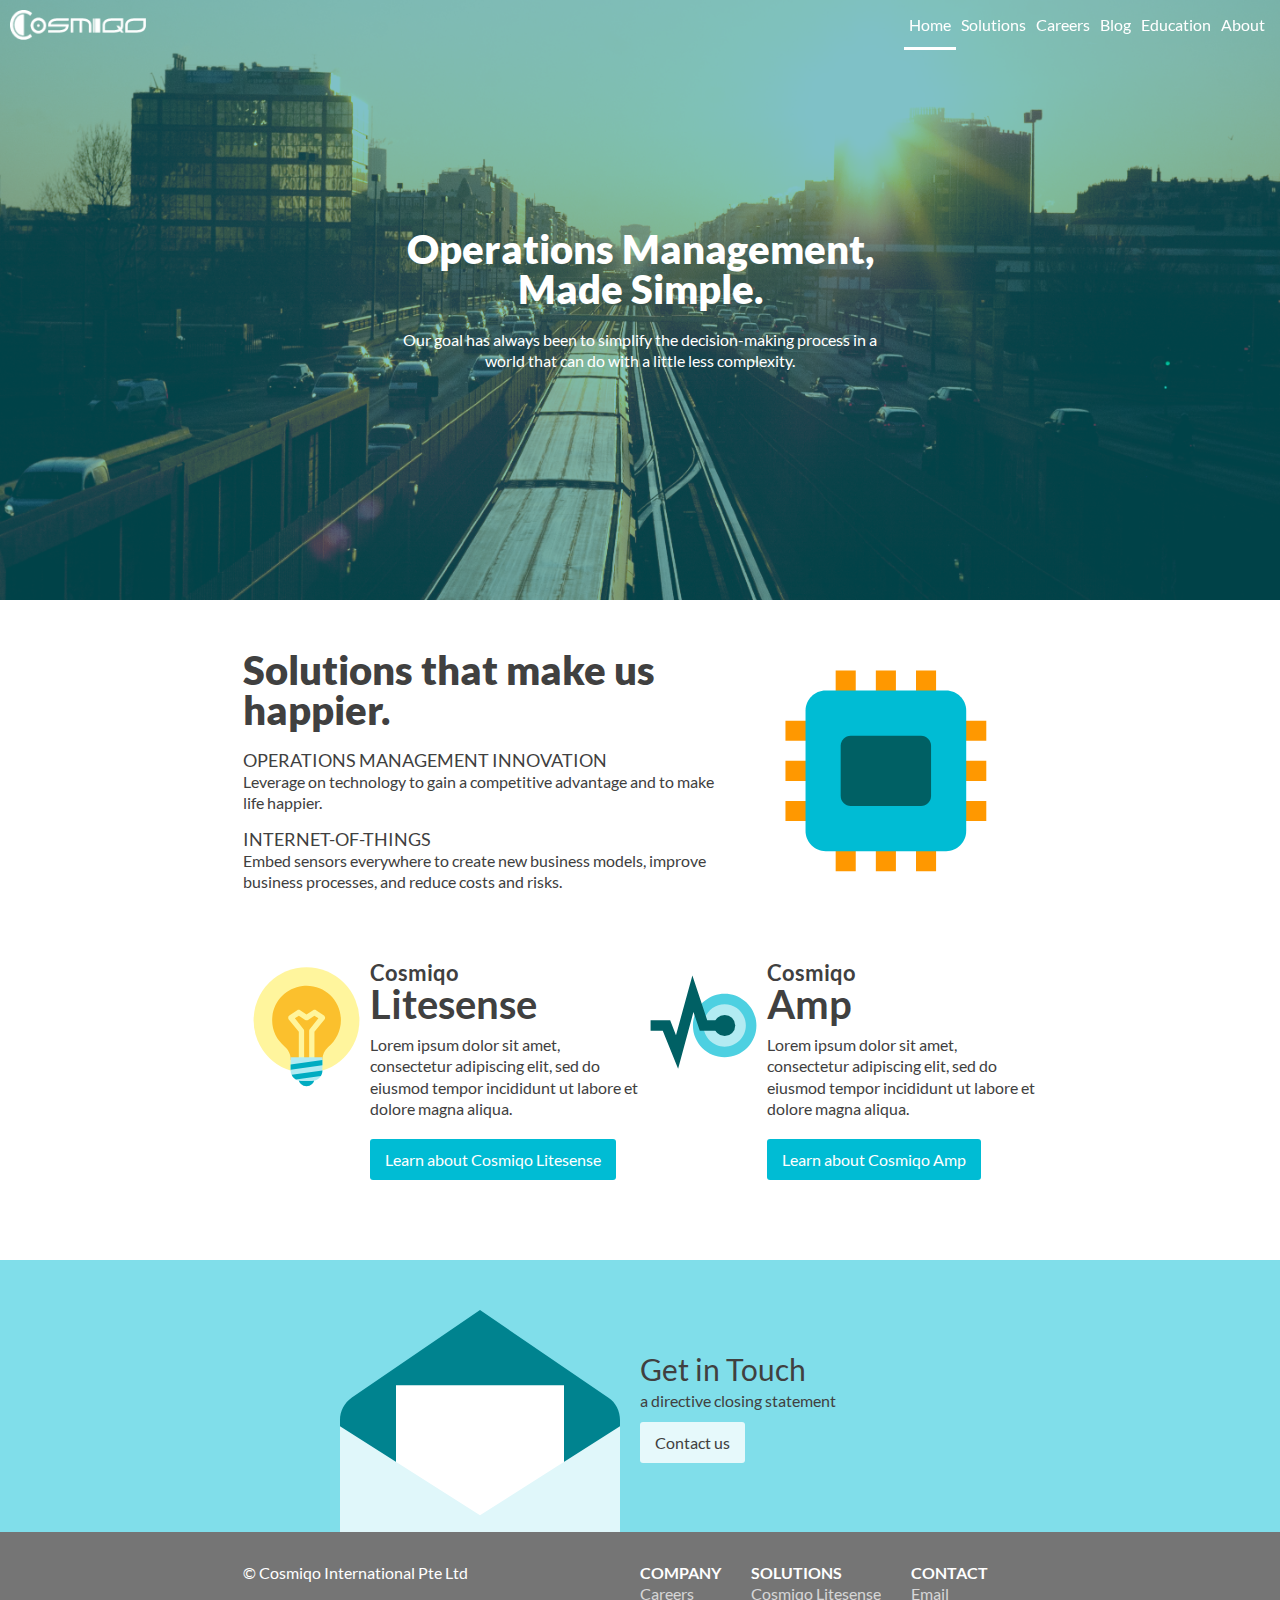
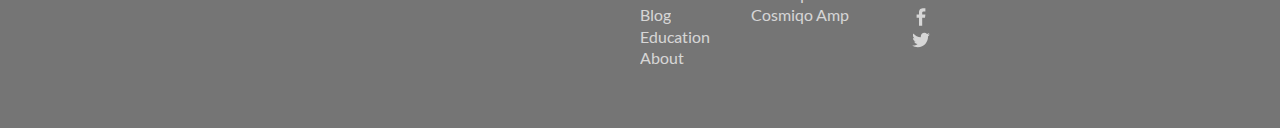
==== commit ba4a7417: "added hamburger" ====
--- a/index.html
+++ b/index.html
@@ -1,4 +1,4 @@
-<!DOCTYPE html><html><head><meta charset="utf-8"><meta http-equiv="X-UA-Compatible" content="IE=edge"><meta name="description" content="Cosmiqo consists of a team of technology enthusiasts that specialises in supply chain and operations management innovations."><meta name="viewport" content="width=device-width, initial-scale=1"><title>Cosmiqo | Home</title><script src="scripts/libs/libs.min.js"></script><link rel="manifest" href="manifest.json"><meta name="mobile-web-app-capable" content="yes"><meta name="application-name" content="Web Starter Kit"><link rel="icon" sizes="192x192" href="images/touch/chrome-touch-icon-192x192.png"><meta name="apple-mobile-web-app-capable" content="yes"><meta name="apple-mobile-web-app-status-bar-style" content="black"><meta name="apple-mobile-web-app-title" content="Cosmiqo"><link rel="apple-touch-icon" href="images/touch/apple-touch-icon.png"><meta name="msapplication-TileImage" content="images/touch/ms-touch-icon-144x144-precomposed.png"><meta name="msapplication-TileColor" content="#00B8D4"><meta name="theme-color" content="#00B8D4"><link rel="stylesheet" href="styles/main.css"><link rel="stylesheet" href="styles/solutions.css"></head><body><div class="nav-bar"><img src="images/cosmiqo-logo.png" class="logo"><div class="links"><a href="/" title="Home" class="selected">Home</a><a href="/#solutions" title="Solutions">Solutions</a><a href="/careers.html" title="Careers">Careers</a><a href="/blog.html" title="Blog">Blog</a><a href="/education.html" title="Education">Education</a><a href="/about.html" title="About">About</a></div></div><article class="splash"><div style="background-image: url(images/splash/home.jpg);" class="image"></div><div class="overlay"></div><div class="text"><h2>Operations Management, Made Simple.</h2><div>Our goal has always been to simplify the decision-making process in a world that can do with a little less complexity.</div></div></article><article class="solutions"><div class="wrapper"><div class="intro"><div class="text"><h2>Solutions that make us happier.</h2><div class="title">Operations Management Innovation</div><div class="description">Leverage on technology to gain a competitive advantage and to make life happier.</div><div class="title">Internet-of-Things</div><div class="description">Embed sensors everywhere to create new business models, improve business processes, and reduce costs and risks.</div></div><div class="image"><img src="images/electronics.svg"></div><div class="clear"></div></div><div class="options"><div class="solution-item grid-half"><img src="images/idea.svg"><div class="text"><h2 class="name"><span class="company">Cosmiqo</span> Litesense</h2><div class="description">Lorem ipsum dolor sit amet, consectetur adipiscing elit, sed do eiusmod tempor incididunt ut labore et dolore magna aliqua.</div><div class="button"><a href="/litesense.html">Learn about Cosmiqo Litesense</a></div></div><div class="clear"></div></div><div class="solution-item grid-half"><img src="images/electrical_sensor.svg"><div class="text"><h2 class="name"><span class="company">Cosmiqo</span> Amp</h2><div class="description">Lorem ipsum dolor sit amet, consectetur adipiscing elit, sed do eiusmod tempor incididunt ut labore et dolore magna aliqua.</div><div class="button"><a href="/amp.html">Learn about Cosmiqo Amp</a></div></div><div class="clear"></div></div><div class="clear"></div></div></div></article><article class="contact"><div class="wrapper"><div class="image"><img src="images/envelope.svg"></div><div class="text"><div class="title">Get in Touch</div><div class="description">a directive closing statement</div><a href="mailto:enquiries@cosmiqo.com" class="button">Contact us</a></div><div class="clear"></div></div></article><article class="footer"><div class="wrapper"><div class="sitemap grid-half"><div class="column"><div class="header">Company</div><div class="links"><div class="link"><a href="/careers.html">Careers</a></div><div class="link"><a href="/blog.html">Blog</a></div><div class="link"><a href="/education.html">Education</a></div><div class="link"><a href="/about.html">About</a></div></div></div><div class="column"><div class="header">Solutions</div><div class="links"><div class="link"><a href="/litesense.html">Cosmiqo Litesense</a></div><div class="link"><a href="/amp.html">Cosmiqo Amp</a></div></div></div><div class="column"><div class="header">Contact</div><div class="links"><div class="link"><a href="mailto:enquiries@cosmiqo.com">Email</a></div><div class="link"><a href="https://www.facebook.com/cosmiqo" target="_blank"><img src="images/icons/facebook.svg" class="logo"></a></div><div class="link"><a href="https://twitter.com/cosmiqo" target="_blank"><img src="images/icons/twitter.svg" class="logo"></a></div></div></div><div class="clear"></div></div><div class="company grid-half">&copy; Cosmiqo International Pte Ltd</div><div class="clear"></div></div></article><script src="scripts/solutions.min.js"></script><script src="scripts/main.min.js"></script><script>
+<!DOCTYPE html><html><head><meta charset="utf-8"><meta http-equiv="X-UA-Compatible" content="IE=edge"><meta name="description" content="Cosmiqo consists of a team of technology enthusiasts that specialises in supply chain and operations management innovations."><meta name="viewport" content="width=device-width, initial-scale=1, maximum-scale=1.0, user-scalable=no"><title>Cosmiqo | Home</title><script src="scripts/libs/libs.min.js"></script><link rel="manifest" href="manifest.json"><meta name="mobile-web-app-capable" content="yes"><meta name="application-name" content="Web Starter Kit"><link rel="icon" sizes="192x192" href="images/touch/chrome-touch-icon-192x192.png"><meta name="apple-mobile-web-app-capable" content="yes"><meta name="apple-mobile-web-app-status-bar-style" content="black"><meta name="apple-mobile-web-app-title" content="Cosmiqo"><link rel="apple-touch-icon" href="images/touch/apple-touch-icon.png"><meta name="msapplication-TileImage" content="images/touch/ms-touch-icon-144x144-precomposed.png"><meta name="msapplication-TileColor" content="#00B8D4"><meta name="theme-color" content="#00B8D4"><link rel="stylesheet" href="styles/main.css"><link rel="stylesheet" href="styles/solutions.css"></head><body><div class="nav-bar"><img src="images/cosmiqo-logo.png" class="logo"><div class="links"><a href="/" title="Home" class="selected">Home</a><a href="/#solutions" title="Solutions">Solutions</a><a href="/careers.html" title="Careers">Careers</a><a href="/blog.html" title="Blog">Blog</a><a href="/education.html" title="Education">Education</a><a href="/about.html" title="About">About</a></div><img src="images/icons/hamburger-white.svg" class="hamburger"></div><div class="hamburger-menu"><div class="nav-bar"><img src="images/cosmiqo-logo-black.png" class="logo"><img src="images/icons/hamburger.svg" class="hamburger"></div></div><article class="splash"><div style="background-image: url(images/splash/home.jpg);" class="image"></div><div class="overlay"></div><div class="text"><h2>Operations Management, Made Simple.</h2><div>Our goal has always been to simplify the decision-making process in a world that can do with a little less complexity.</div></div></article><article class="solutions"><div class="wrapper"><div class="intro"><div class="text"><h2>Solutions that make us happier.</h2><div class="title">Operations Management Innovation</div><div class="description">Leverage on technology to gain a competitive advantage and to make life happier.</div><div class="title">Internet-of-Things</div><div class="description">Embed sensors everywhere to create new business models, improve business processes, and reduce costs and risks.</div></div><div class="image"><img src="images/electronics.svg"></div><div class="clear"></div></div><div class="options"><div class="solution-item grid-half"><img src="images/idea.svg"><div class="text"><h2 class="name"><span class="company">Cosmiqo</span> Litesense</h2><div class="description">Lorem ipsum dolor sit amet, consectetur adipiscing elit, sed do eiusmod tempor incididunt ut labore et dolore magna aliqua.</div><div class="button"><a href="/litesense.html">Learn about Cosmiqo Litesense</a></div></div><div class="clear"></div></div><div class="solution-item grid-half"><img src="images/electrical_sensor.svg"><div class="text"><h2 class="name"><span class="company">Cosmiqo</span> Amp</h2><div class="description">Lorem ipsum dolor sit amet, consectetur adipiscing elit, sed do eiusmod tempor incididunt ut labore et dolore magna aliqua.</div><div class="button"><a href="/amp.html">Learn about Cosmiqo Amp</a></div></div><div class="clear"></div></div><div class="clear"></div></div></div></article><article class="contact"><div class="wrapper"><div class="image"><img src="images/envelope.svg"></div><div class="text"><div class="title">Get in Touch</div><div class="description">a directive closing statement</div><a href="mailto:enquiries@cosmiqo.com" class="button">Contact us</a></div></div></article><article class="footer"><div class="wrapper"><div class="sitemap grid-half"><div class="column"><div class="header">Company</div><div class="links"><div class="link"><a href="/careers.html">Careers</a></div><div class="link"><a href="/blog.html">Blog</a></div><div class="link"><a href="/education.html">Education</a></div><div class="link"><a href="/about.html">About</a></div></div></div><div class="column"><div class="header">Solutions</div><div class="links"><div class="link"><a href="/litesense.html">Cosmiqo Litesense</a></div><div class="link"><a href="/amp.html">Cosmiqo Amp</a></div></div></div><div class="column contact"><div class="header">Contact</div><div class="links"><div class="link"><a href="mailto:enquiries@cosmiqo.com">Email</a></div><div class="link"><a href="https://www.facebook.com/cosmiqo" target="_blank"><img src="images/icons/facebook.svg" class="logo"></a></div><div class="link"><a href="https://twitter.com/cosmiqo" target="_blank"><img src="images/icons/twitter.svg" class="logo"></a></div></div></div><div class="clear"></div></div><div class="company grid-half">&copy; Cosmiqo International Pte Ltd</div><div class="clear"></div></div></article><script src="scripts/solutions.min.js"></script><script src="scripts/main.min.js"></script><script>
       (function(i,s,o,g,r,a,m){i['GoogleAnalyticsObject']=r;i[r]=i[r]||function(){
       (i[r].q=i[r].q||[]).push(arguments)},i[r].l=1*new Date();a=s.createElement(o),
       m=s.getElementsByTagName(o)[0];a.async=1;a.src=g;m.parentNode.insertBefore(a,m)
--- a/styles/main.css
+++ b/styles/main.css
@@ -1 +1 @@
-html{color:#222}img{vertical-align:middle}fieldset{border:0;margin:0;padding:0}textarea{resize:vertical}.nocallout{-webkit-touch-callout:none}.pressed{background-color:rgba(0,0,0,.7)}textarea[contenteditable]{-webkit-appearance:none}.gifhidden{position:absolute;left:-100%}.ir{background-color:transparent;background-repeat:no-repeat;border:0;direction:ltr;display:block;overflow:hidden;text-align:left;text-indent:-999em}.ir br{display:none}.hidden{display:none!important;visibility:hidden}.visuallyhidden{border:0;clip:rect(0 0 0 0);height:1px;margin:-1px;overflow:hidden;padding:0;position:absolute;width:1px}.visuallyhidden.focusable:active,.visuallyhidden.focusable:focus{clip:auto;height:auto;margin:0;overflow:visible;position:static;width:auto}.invisible{visibility:hidden}.clearfix::before,.clearfix::after{content:"";display:table}.clearfix::after{clear:both}html{font-family:sans-serif;-ms-text-size-adjust:100%;-webkit-text-size-adjust:100%}body{margin:0}article,aside,details,figcaption,figure,footer,header,main,nav,section,summary{display:block}audio,canvas,progress,video{display:inline-block;vertical-align:baseline}audio:not([controls]){display:none;height:0}[hidden],template{display:none}a{background:0 0}a:active,a:hover{outline:0}abbr[title]{border-bottom:1px dotted}b,strong{font-weight:700}dfn{font-style:italic}mark{background:#ff0;color:#000}sub,sup{font-size:75%;line-height:0;position:relative;vertical-align:baseline}sup{top:-.5em}sub{bottom:-.25em}img{border:0}svg:not(:root){overflow:hidden}figure{margin:0}hr{box-sizing:content-box;height:0}pre{overflow:auto}code,kbd,pre,samp{font-family:monospace,monospace;font-size:1em}button,input,optgroup,select,textarea{color:inherit;font:inherit;margin:0}button{overflow:visible}button,select{text-transform:none}button,html input[type="button"],input[type="reset"],input[type="submit"]{-webkit-appearance:button;cursor:pointer}button[disabled],html input[disabled]{cursor:default}button::-moz-focus-inner,input::-moz-focus-inner{border:0;padding:0}input{line-height:normal}input[type="checkbox"],input[type="radio"]{box-sizing:border-box;padding:0}input[type="number"]::-webkit-inner-spin-button,input[type="number"]::-webkit-outer-spin-button{height:auto}input[type="search"]{-webkit-appearance:textfield;box-sizing:content-box}input[type="search"]::-webkit-search-cancel-button,input[type="search"]::-webkit-search-decoration{-webkit-appearance:none}legend{border:0;padding:0}textarea{overflow:auto}optgroup{font-weight:700}table{border-collapse:collapse;border-spacing:0}td,th{padding:0}blockquote{margin:0}*,*::before,*::after{box-sizing:border-box}html,body,button{-moz-osx-font-smoothing:grayscale;-webkit-font-smoothing:antialiased;font-smoothing:antialiased}body{font-family:Helvetica,Arial,sans-serif;font-size:16px;line-height:1.325em;font-weight:300;color:#404040;position:relative}body::after{content:'';position:absolute;top:0;left:0;bottom:0;right:0;width:100%;z-index:9;display:none;background-image:linear-gradient(to bottom,rgba(0,0,0,.15)95%,rgba(0,0,0,.15)100%);background-size:100% 26px}body.debug::after{display:block;pointer-events:none}pre{background:#f0f0f0;padding:13px}.main-container{box-sizing:content-box;position:relative;padding-left:5%;padding-right:5%;margin-left:auto;margin-right:auto}@media only screen and (min-width:620px){.main-container{padding-left:4.8%;padding-right:4.8%;max-width:688px}}@media only screen and (min-width:800px){.main-container{padding-left:4.4%;padding-right:4.4%;max-width:864px}}.container{box-sizing:content-box;position:relative;padding-left:5%;padding-right:5%;margin-left:auto;margin-right:auto}@media only screen and (min-width:620px){.container{padding-left:4.8%;padding-right:4.8%;max-width:688px}}@media only screen and (min-width:800px){.container{padding-left:4.4%;padding-right:4.4%;max-width:864px}}@media only screen and (min-width:620px){.container-medium{box-sizing:content-box;position:relative;padding-left:5%;padding-right:5%;margin-left:auto;margin-right:auto}@media only screen and (min-width:620px){.container-medium{padding-left:4.8%;padding-right:4.8%;max-width:688px}}@media only screen and (min-width:800px){.container-medium{padding-left:4.4%;padding-right:4.4%;max-width:864px}}}@media only screen and (max-width:619px){.container-small{box-sizing:content-box;position:relative;padding-left:5%;padding-right:5%;margin-left:auto;margin-right:auto}@media only screen and (min-width:620px){.container-small{padding-left:4.8%;padding-right:4.8%;max-width:688px}}@media only screen and (min-width:800px){.container-small{padding-left:4.4%;padding-right:4.4%;max-width:864px}}}@media only screen and (min-width:800px){.content{margin-right:25.9%}.content pre{margin-right:-25.9%}}.grid-half{width:50%}.grid-half,.grid-third{display:inline-block;float:left}.grid-third{width:33.333%}@media only screen and (max-width:620px){.grid-half,.grid-third{width:100%}}.theme--multi-device-layouts .themed{color:#297ea9}.theme--introduction-to-media .themed{color:#cf423a}.theme--user-input .themed{color:#2c8566}.theme--performance .themed{color:#7b5294}.theme--multi-device-layouts .themed--background,.theme--multi-device-layouts .themed--background.next-lessons::before{background-color:#297ea9}.theme--introduction-to-media .themed--background,.theme--introduction-to-media .themed--background.next-lessons::before{background-color:#cf423a}.theme--user-input .themed--background,.theme--user-input .themed--background.next-lessons::before{background-color:#2c8566}.theme--performance .themed--background,.theme--performance .themed--background.next-lessons::before{background-color:#7b5294}.theme--multi-device-layouts .themed--hover:hover{color:#297ea9}.theme--introduction-to-media .themed--hover:hover{color:#cf423a}.theme--user-input .themed--hover:hover{color:#2c8566}.theme--performance .themed--hover:hover{color:#7b5294}.theme--multi-device-layouts .themed--hover-secondary:hover{color:#89c4e2}.theme--introduction-to-media .themed--hover-secondary:hover{color:#edb8b5}.theme--user-input .themed--hover-secondary:hover{color:#78d2b3}.theme--performance .themed--hover-secondary:hover{color:#c4add2}.article--multi-device-layouts .article-container h1,.article--multi-device-layouts .article-container h2{color:#297ea9}.article--introduction-to-media .article-container h1,.article--introduction-to-media .article-container h2{color:#cf423a}.article--user-input .article-container h1,.article--user-input .article-container h2{color:#2c8566}.article--performance .article-container h1,.article--performance .article-container h2{color:#7b5294}.nav-theme--multi-device-layouts .themed--hover:hover{color:#297ea9}.nav-theme--introduction-to-media .themed--hover:hover{color:#cf423a}.nav-theme--user-input .themed--hover:hover{color:#2c8566}.nav-theme--performance .themed--hover:hover{color:#7b5294}.nav-theme--multi-device-layouts .themed{color:#297ea9}.nav-theme--introduction-to-media .themed{color:#cf423a}.nav-theme--user-input .themed{color:#2c8566}.nav-theme--performance .themed{color:#7b5294}.nav-theme--multi-device-layouts .themed--background{background-color:#297ea9}.nav-theme--introduction-to-media .themed--background{background-color:#cf423a}.nav-theme--user-input .themed--background{background-color:#2c8566}.nav-theme--performance .themed--background{background-color:#7b5294}.clear::before,.clear::after{content:'';display:table}.clear::after{clear:both}.color--blue{color:#3372df}.color--red{color:#cb4437}.color--green{color:#0f9d58}.color--yellow{color:#f4b400}.color--blue-secondary{color:#b7cdf4}.color--red-secondary{color:#ebb6b0}.color--green-secondary{color:#56efa5}.color--yellow-secondary{color:#ffd45b}.color--gray-background{color:#f0f0f0}.color--gray-keyline{color:#e0e0e0}.color--gray{color:rgba(0,0,0,.54)}.color--gray-dark{color:rgba(0,0,0,.87)}.color--text{color:#404040}.color--highlight{color:#3372df}.color--warning{color:#ffd45b}.color--danger{color:#cb4437}.color--muted{color:#737373}.color--remember{color:#09829a}.color--learning{color:#da2e75}.color--layouts{color:#297ea9}.color--user{color:#2c8566}.color--media{color:#cf423a}.color--performance{color:#7b5294}.color--layouts-secondary{color:#89c4e2}.color--user-secondary{color:#78d2b3}.color--media-secondary{color:#edb8b5}.color--performance-secondary{color:#c4add2}.text-divider{position:relative;margin-bottom:26px}.text-divider::after{content:'';display:block;position:absolute;width:40%;height:1px;box-shadow:0 1px 0 0 #e0e0e0;left:30%;bottom:-13px}.text-divider.xlarge{margin-bottom:52px}.text-divider.xlarge::after{bottom:-26px}.text-divider.xxlarge{margin-bottom:78px}.text-divider.xxlarge::after{bottom:-39px}.text-divider.huge{margin-bottom:78px}.text-divider.huge::after{bottom:-39px}.centered{text-align:center}.tag{font-size:13px;line-height:2em;padding-top:2em;padding-bottom:0;font-family:'Roboto Condensed',Helvetica,sans-serif;text-transform:uppercase;font-weight:700;display:inline-block;text-decoration:none}.tag:hover{color:rgba(0,0,0,.87)}.tag::before{content:'# ';display:inline-block}html,body{font-family:'Lato Regular';width:100%;height:100%}h1,h2,h3{font-family:'Lato Black'}h2{font-size:40px;line-height:40px;margin:0 0 20px}img,video,object{max-width:100%}a{text-decoration:none;color:#00BCD4}a:hover{color:#00ACC1}a:active,a:visited{color:#0097A7}.nav-bar{height:50px;position:fixed;width:100%;color:#fff;top:0;z-index:100}.nav-bar.opaque{background:#00838F;box-shadow:0 2px 6px rgba(0,0,0,.26)}.nav-bar .logo{height:100%;padding:10px}.nav-bar .links{display:inline-block;float:right;line-height:50px;padding:0 10px;height:100%}.nav-bar .links a{padding:0 5px;text-decoration:none;color:#fff;display:inline-block;height:100%}.nav-bar .links a:hover{border-bottom:3px solid rgba(255,255,255,.5)}.nav-bar .links a.selected{border-bottom:3px solid #fff}article{padding:50px 0;width:100%}article.splash{width:100%;height:600px;padding:0;background:#00BCD4;position:relative;overflow:hidden}article.splash .image{height:100%;position:relative;background-position:center center;background-size:cover}article.splash .overlay{position:absolute;height:inherit;width:100%;background:#00838F;opacity:.5;top:0;left:0}article.splash .text{position:absolute;width:38%;min-width:500px;margin:0;top:50%;left:50%;-webkit-transform:translate(-50%,-50%);transform:translate(-50%,-50%);color:#fff;text-align:center}article .wrapper{width:62%;min-width:600px;margin:0 auto}article .section-heading{display:inline-block;width:100%;text-align:center}article .section-heading img{margin:0 auto;padding:10px;height:80px;opacity:.6}article .section-heading .title{text-transform:uppercase;font-size:20px}article:nth-of-type(3){background:#E0F7FA}article:nth-of-type(4){background:#B2EBF2}article.contact{background:#80DEEA;display:table;padding-bottom:0}article.contact .wrapper{vertical-align:middle;display:table-cell}article.contact .image{width:50%;display:inline-block;text-align:right;vertical-align:middle}article.contact .image img{width:50%;padding:0 20px;max-width:350px;min-width:220px}article.contact .text{width:50%;display:inline-block;vertical-align:middle;margin-bottom:20px}article.contact .text .title{font-size:30px;margin-bottom:10px}article.contact .text .description{margin-bottom:10px}article.contact .text .button{text-decoration:none;background:rgba(255,255,255,.8);padding:10px 15px;border-radius:3px;color:inherit;display:inline-block}article.contact .text .button:hover{background:#fff}.footer{padding:30px 0 50px;background:rgba(0,0,0,.54)!important;color:#fff}.footer .company,.footer .sitemap{float:right}.footer .column{display:inline-block;padding-right:30px;padding-bottom:10px;float:left}.footer .column .header{font-family:'Lato Bold';text-transform:uppercase}.footer .column .link a{text-decoration:none;color:#fff;opacity:.7}.footer .column .link a img{height:20px}.footer .column .link a:hover{opacity:1}@media all and (max-width:620px){.nav-bar .links{display:none}article.splash{height:400px}article.splash .text{min-width:0;width:80%}article .wrapper{width:90%;min-width:0}article.contact .image img{width:100%;min-width:215px}}@font-face{font-family:'Lato Light';font-style:normal;font-weight:300;src:url(/fonts/Lato-Light.ttf)}@font-face{font-family:'Lato Light';font-style:italic;font-weight:300;src:url(/fonts/Lato-LightItalic.ttf)}@font-face{font-family:'Lato Regular';font-style:normal;font-weight:400;src:url(/fonts/Lato-Regular.ttf)}@font-face{font-family:'Lato Bold';font-style:normal;font-weight:700;src:url(/fonts/Lato-Bold.ttf)}@font-face{font-family:'Lato Black';font-style:bold;font-weight:900;src:url(/fonts/Lato-Black.ttf)}+html{color:#222}img{vertical-align:middle}fieldset{border:0;margin:0;padding:0}textarea{resize:vertical}.nocallout{-webkit-touch-callout:none}.pressed{background-color:rgba(0,0,0,.7)}textarea[contenteditable]{-webkit-appearance:none}.gifhidden{position:absolute;left:-100%}.ir{background-color:transparent;background-repeat:no-repeat;border:0;direction:ltr;display:block;overflow:hidden;text-align:left;text-indent:-999em}.ir br{display:none}.hidden{display:none!important;visibility:hidden}.visuallyhidden{border:0;clip:rect(0 0 0 0);height:1px;margin:-1px;overflow:hidden;padding:0;position:absolute;width:1px}.visuallyhidden.focusable:active,.visuallyhidden.focusable:focus{clip:auto;height:auto;margin:0;overflow:visible;position:static;width:auto}.invisible{visibility:hidden}.clearfix::before,.clearfix::after{content:"";display:table}.clearfix::after{clear:both}html{font-family:sans-serif;-ms-text-size-adjust:100%;-webkit-text-size-adjust:100%}body{margin:0}article,aside,details,figcaption,figure,footer,header,main,nav,section,summary{display:block}audio,canvas,progress,video{display:inline-block;vertical-align:baseline}audio:not([controls]){display:none;height:0}[hidden],template{display:none}a{background:0 0}a:active,a:hover{outline:0}abbr[title]{border-bottom:1px dotted}b,strong{font-weight:700}dfn{font-style:italic}mark{background:#ff0;color:#000}sub,sup{font-size:75%;line-height:0;position:relative;vertical-align:baseline}sup{top:-.5em}sub{bottom:-.25em}img{border:0}svg:not(:root){overflow:hidden}figure{margin:0}hr{box-sizing:content-box;height:0}pre{overflow:auto}code,kbd,pre,samp{font-family:monospace,monospace;font-size:1em}button,input,optgroup,select,textarea{color:inherit;font:inherit;margin:0}button{overflow:visible}button,select{text-transform:none}button,html input[type="button"],input[type="reset"],input[type="submit"]{-webkit-appearance:button;cursor:pointer}button[disabled],html input[disabled]{cursor:default}button::-moz-focus-inner,input::-moz-focus-inner{border:0;padding:0}input{line-height:normal}input[type="checkbox"],input[type="radio"]{box-sizing:border-box;padding:0}input[type="number"]::-webkit-inner-spin-button,input[type="number"]::-webkit-outer-spin-button{height:auto}input[type="search"]{-webkit-appearance:textfield;box-sizing:content-box}input[type="search"]::-webkit-search-cancel-button,input[type="search"]::-webkit-search-decoration{-webkit-appearance:none}legend{border:0;padding:0}textarea{overflow:auto}optgroup{font-weight:700}table{border-collapse:collapse;border-spacing:0}td,th{padding:0}blockquote{margin:0}*,*::before,*::after{box-sizing:border-box}html,body,button{-moz-osx-font-smoothing:grayscale;-webkit-font-smoothing:antialiased;font-smoothing:antialiased}body{font-family:Helvetica,Arial,sans-serif;font-size:16px;line-height:1.325em;font-weight:300;color:#404040;position:relative}body::after{content:'';position:absolute;top:0;left:0;bottom:0;right:0;width:100%;z-index:9;display:none;background-image:linear-gradient(to bottom,rgba(0,0,0,.15)95%,rgba(0,0,0,.15)100%);background-size:100% 26px}body.debug::after{display:block;pointer-events:none}pre{background:#f0f0f0;padding:13px}.main-container{box-sizing:content-box;position:relative;padding-left:5%;padding-right:5%;margin-left:auto;margin-right:auto}@media only screen and (min-width:620px){.main-container{padding-left:4.8%;padding-right:4.8%;max-width:688px}}@media only screen and (min-width:800px){.main-container{padding-left:4.4%;padding-right:4.4%;max-width:864px}}.container{box-sizing:content-box;position:relative;padding-left:5%;padding-right:5%;margin-left:auto;margin-right:auto}@media only screen and (min-width:620px){.container{padding-left:4.8%;padding-right:4.8%;max-width:688px}}@media only screen and (min-width:800px){.container{padding-left:4.4%;padding-right:4.4%;max-width:864px}}@media only screen and (min-width:620px){.container-medium{box-sizing:content-box;position:relative;padding-left:5%;padding-right:5%;margin-left:auto;margin-right:auto}@media only screen and (min-width:620px){.container-medium{padding-left:4.8%;padding-right:4.8%;max-width:688px}}@media only screen and (min-width:800px){.container-medium{padding-left:4.4%;padding-right:4.4%;max-width:864px}}}@media only screen and (max-width:619px){.container-small{box-sizing:content-box;position:relative;padding-left:5%;padding-right:5%;margin-left:auto;margin-right:auto}@media only screen and (min-width:620px){.container-small{padding-left:4.8%;padding-right:4.8%;max-width:688px}}@media only screen and (min-width:800px){.container-small{padding-left:4.4%;padding-right:4.4%;max-width:864px}}}@media only screen and (min-width:800px){.content{margin-right:25.9%}.content pre{margin-right:-25.9%}}.grid-half{width:50%}.grid-half,.grid-third{display:inline-block;float:left}.grid-third{width:33.333%}@media only screen and (max-width:620px){.grid-half,.grid-third{width:100%}}.theme--multi-device-layouts .themed{color:#297ea9}.theme--introduction-to-media .themed{color:#cf423a}.theme--user-input .themed{color:#2c8566}.theme--performance .themed{color:#7b5294}.theme--multi-device-layouts .themed--background,.theme--multi-device-layouts .themed--background.next-lessons::before{background-color:#297ea9}.theme--introduction-to-media .themed--background,.theme--introduction-to-media .themed--background.next-lessons::before{background-color:#cf423a}.theme--user-input .themed--background,.theme--user-input .themed--background.next-lessons::before{background-color:#2c8566}.theme--performance .themed--background,.theme--performance .themed--background.next-lessons::before{background-color:#7b5294}.theme--multi-device-layouts .themed--hover:hover{color:#297ea9}.theme--introduction-to-media .themed--hover:hover{color:#cf423a}.theme--user-input .themed--hover:hover{color:#2c8566}.theme--performance .themed--hover:hover{color:#7b5294}.theme--multi-device-layouts .themed--hover-secondary:hover{color:#89c4e2}.theme--introduction-to-media .themed--hover-secondary:hover{color:#edb8b5}.theme--user-input .themed--hover-secondary:hover{color:#78d2b3}.theme--performance .themed--hover-secondary:hover{color:#c4add2}.article--multi-device-layouts .article-container h1,.article--multi-device-layouts .article-container h2{color:#297ea9}.article--introduction-to-media .article-container h1,.article--introduction-to-media .article-container h2{color:#cf423a}.article--user-input .article-container h1,.article--user-input .article-container h2{color:#2c8566}.article--performance .article-container h1,.article--performance .article-container h2{color:#7b5294}.nav-theme--multi-device-layouts .themed--hover:hover{color:#297ea9}.nav-theme--introduction-to-media .themed--hover:hover{color:#cf423a}.nav-theme--user-input .themed--hover:hover{color:#2c8566}.nav-theme--performance .themed--hover:hover{color:#7b5294}.nav-theme--multi-device-layouts .themed{color:#297ea9}.nav-theme--introduction-to-media .themed{color:#cf423a}.nav-theme--user-input .themed{color:#2c8566}.nav-theme--performance .themed{color:#7b5294}.nav-theme--multi-device-layouts .themed--background{background-color:#297ea9}.nav-theme--introduction-to-media .themed--background{background-color:#cf423a}.nav-theme--user-input .themed--background{background-color:#2c8566}.nav-theme--performance .themed--background{background-color:#7b5294}.clear::before,.clear::after{content:'';display:table}.clear::after{clear:both}.color--blue{color:#3372df}.color--red{color:#cb4437}.color--green{color:#0f9d58}.color--yellow{color:#f4b400}.color--blue-secondary{color:#b7cdf4}.color--red-secondary{color:#ebb6b0}.color--green-secondary{color:#56efa5}.color--yellow-secondary{color:#ffd45b}.color--gray-background{color:#f0f0f0}.color--gray-keyline{color:#e0e0e0}.color--gray{color:rgba(0,0,0,.54)}.color--gray-dark{color:rgba(0,0,0,.87)}.color--text{color:#404040}.color--highlight{color:#3372df}.color--warning{color:#ffd45b}.color--danger{color:#cb4437}.color--muted{color:#737373}.color--remember{color:#09829a}.color--learning{color:#da2e75}.color--layouts{color:#297ea9}.color--user{color:#2c8566}.color--media{color:#cf423a}.color--performance{color:#7b5294}.color--layouts-secondary{color:#89c4e2}.color--user-secondary{color:#78d2b3}.color--media-secondary{color:#edb8b5}.color--performance-secondary{color:#c4add2}.text-divider{position:relative;margin-bottom:26px}.text-divider::after{content:'';display:block;position:absolute;width:40%;height:1px;box-shadow:0 1px 0 0 #e0e0e0;left:30%;bottom:-13px}.text-divider.xlarge{margin-bottom:52px}.text-divider.xlarge::after{bottom:-26px}.text-divider.xxlarge{margin-bottom:78px}.text-divider.xxlarge::after{bottom:-39px}.text-divider.huge{margin-bottom:78px}.text-divider.huge::after{bottom:-39px}.centered{text-align:center}.tag{font-size:13px;line-height:2em;padding-top:2em;padding-bottom:0;font-family:'Roboto Condensed',Helvetica,sans-serif;text-transform:uppercase;font-weight:700;display:inline-block;text-decoration:none}.tag:hover{color:rgba(0,0,0,.87)}.tag::before{content:'# ';display:inline-block}html,body{font-family:'Lato Regular';width:100%;height:100%}h1,h2,h3{font-family:'Lato Black'}h2{font-size:40px;line-height:40px;margin:0 0 20px}img,video,object{max-width:100%}a{text-decoration:none;color:#00BCD4}a:hover{color:#00ACC1}a:active,a:visited{color:#0097A7}.nav-bar{height:50px;position:fixed;width:100%;color:#fff;top:0;z-index:100}.nav-bar.opaque{background:#00838F;box-shadow:0 2px 6px rgba(0,0,0,.26)}.nav-bar .logo{height:100%;padding:10px}.nav-bar .links{display:inline-block;float:right;line-height:50px;padding:0 10px;height:100%}.nav-bar .links a{padding:0 5px;text-decoration:none;color:#fff;display:inline-block;height:100%}.nav-bar .links a:hover{border-bottom:3px solid rgba(255,255,255,.5)}.nav-bar .links a.selected{border-bottom:3px solid #fff}.nav-bar .hamburger{float:right;height:100%;padding:7px;cursor:pointer;display:none}.hamburger-menu{background:#fff;position:fixed;width:100%;top:0;opacity:.9;max-height:0;overflow:hidden;z-index:9999;transition:max-height .3s ease}.hamburger-menu.active{max-height:500px}.hamburger-menu .nav-bar{position:relative}.hamburger-menu .nav-bar img{opacity:.7}.hamburger-menu .nav-bar.opaque{background:0 0;box-shadow:none}.hamburger-menu .sitemap{padding:15px}.hamburger-menu .sitemap .header{font-family:'Lato Bold'}.hamburger-menu .sitemap .link{padding:2px}.hamburger-menu .sitemap .column{width:50%;float:left;display:inline-block}.hamburger-menu .sitemap .contact{display:none}article{padding:50px 0;width:100%}article.splash{width:100%;height:600px;padding:0;background:#00BCD4;position:relative;overflow:hidden}article.splash .image{height:100%;position:relative;background-position:center center;background-size:cover}article.splash .overlay{position:absolute;height:inherit;width:100%;background:#00838F;opacity:.5;top:0;left:0}article.splash .text{position:absolute;width:38%;min-width:500px;margin:0;top:50%;left:50%;-webkit-transform:translate(-50%,-50%);transform:translate(-50%,-50%);color:#fff;text-align:center}article .wrapper{width:62%;min-width:600px;margin:0 auto}article .section-heading{display:inline-block;width:100%;text-align:center}article .section-heading img{margin:0 auto;padding:10px;height:80px;opacity:.6}article .section-heading .title{text-transform:uppercase;font-size:20px}article:nth-of-type(3){background:#E0F7FA}article:nth-of-type(4){background:#B2EBF2}article.contact{background:#80DEEA;display:table;padding-bottom:0}article.contact .wrapper{vertical-align:middle;display:table-cell}article.contact .image{width:50%;display:inline-block;text-align:right;vertical-align:middle}article.contact .image img{width:50%;padding:0 20px;max-width:350px;min-width:220px}article.contact .text{width:50%;display:inline-block;vertical-align:middle;margin-bottom:20px}article.contact .text .title{font-size:30px;margin-bottom:10px}article.contact .text .description{margin-bottom:10px}article.contact .text .button{text-decoration:none;background:rgba(255,255,255,.8);padding:10px 15px;border-radius:3px;color:inherit;display:inline-block}article.contact .text .button:hover{background:#fff}.footer{padding:30px 0 50px;background:rgba(0,0,0,.54)!important;color:#fff}.footer .company,.footer .sitemap{float:right}.footer .column{display:inline-block;padding-right:30px;padding-bottom:10px;float:left}.footer .column .header{font-family:'Lato Bold';text-transform:uppercase}.footer .column .link a{text-decoration:none;color:#fff;opacity:.7}.footer .column .link a img{height:20px}.footer .column .link a:hover{opacity:1}@media all and (max-width:620px){.nav-bar .links{display:none}.nav-bar .hamburger{display:inline}article.splash{height:400px}article.splash .text{min-width:0;width:80%}article .wrapper{width:90%;min-width:0}article.contact .image img{width:100%;min-width:215px}}@font-face{font-family:'Lato Light';font-style:normal;font-weight:300;src:url(/fonts/Lato-Light.ttf)}@font-face{font-family:'Lato Light';font-style:italic;font-weight:300;src:url(/fonts/Lato-LightItalic.ttf)}@font-face{font-family:'Lato Regular';font-style:normal;font-weight:400;src:url(/fonts/Lato-Regular.ttf)}@font-face{font-family:'Lato Bold';font-style:normal;font-weight:700;src:url(/fonts/Lato-Bold.ttf)}@font-face{font-family:'Lato Black';font-style:bold;font-weight:900;src:url(/fonts/Lato-Black.ttf)}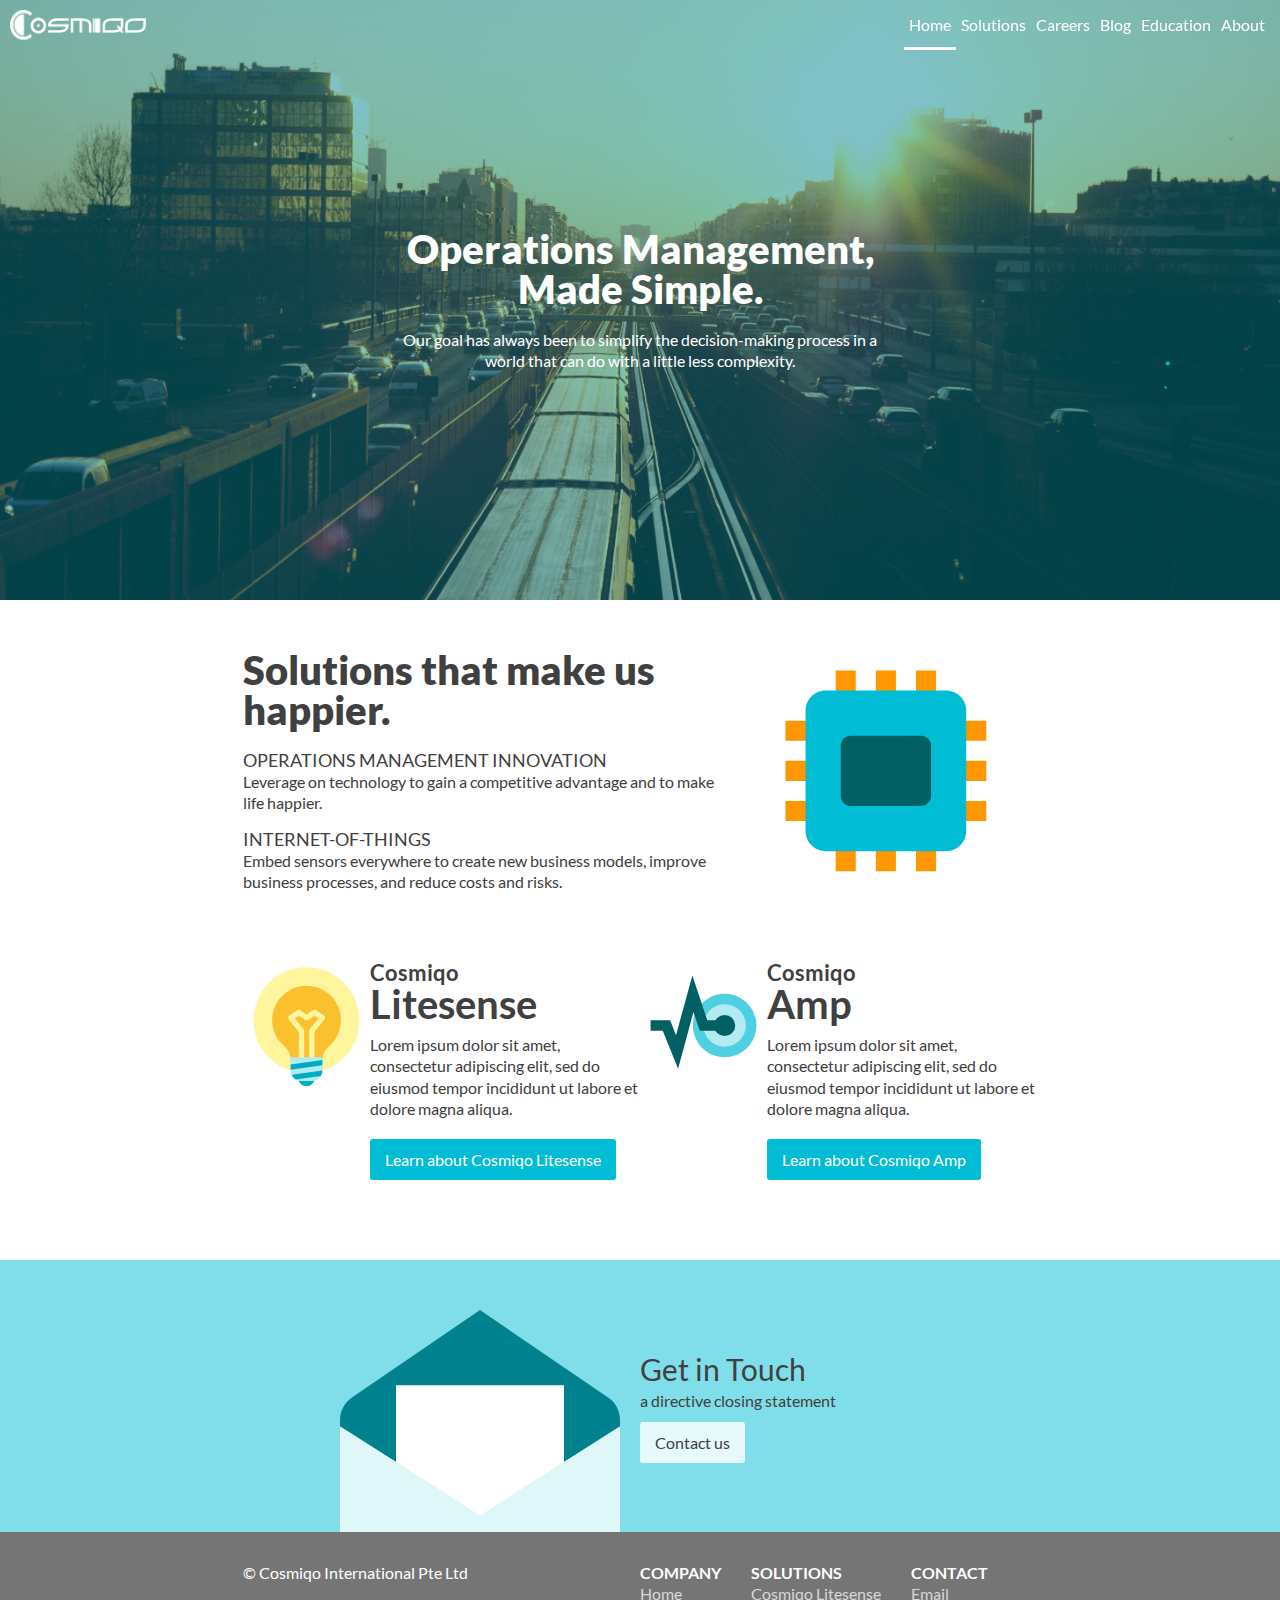
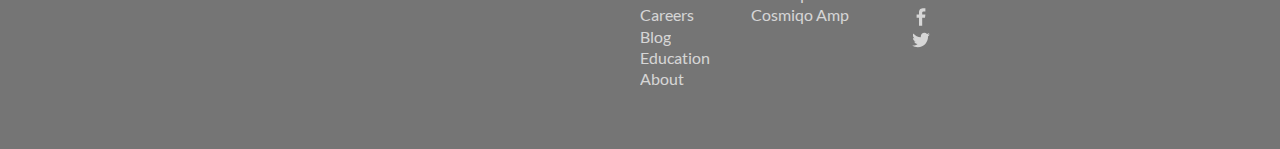
==== commit 880a9743: "no commit message provided" ====
--- a/index.html
+++ b/index.html
@@ -1,4 +1,4 @@
-<!DOCTYPE html><html><head><meta charset="utf-8"><meta http-equiv="X-UA-Compatible" content="IE=edge"><meta name="description" content="Cosmiqo consists of a team of technology enthusiasts that specialises in supply chain and operations management innovations."><meta name="viewport" content="width=device-width, initial-scale=1, maximum-scale=1.0, user-scalable=no"><title>Cosmiqo | Home</title><script src="scripts/libs/libs.min.js"></script><link rel="manifest" href="manifest.json"><meta name="mobile-web-app-capable" content="yes"><meta name="application-name" content="Web Starter Kit"><link rel="icon" sizes="192x192" href="images/touch/chrome-touch-icon-192x192.png"><meta name="apple-mobile-web-app-capable" content="yes"><meta name="apple-mobile-web-app-status-bar-style" content="black"><meta name="apple-mobile-web-app-title" content="Cosmiqo"><link rel="apple-touch-icon" href="images/touch/apple-touch-icon.png"><meta name="msapplication-TileImage" content="images/touch/ms-touch-icon-144x144-precomposed.png"><meta name="msapplication-TileColor" content="#00B8D4"><meta name="theme-color" content="#00B8D4"><link rel="stylesheet" href="styles/main.css"><link rel="stylesheet" href="styles/solutions.css"></head><body><div class="nav-bar"><img src="images/cosmiqo-logo.png" class="logo"><div class="links"><a href="/" title="Home" class="selected">Home</a><a href="/#solutions" title="Solutions">Solutions</a><a href="/careers.html" title="Careers">Careers</a><a href="/blog.html" title="Blog">Blog</a><a href="/education.html" title="Education">Education</a><a href="/about.html" title="About">About</a></div><img src="images/icons/hamburger-white.svg" class="hamburger"></div><div class="hamburger-menu"><div class="nav-bar"><img src="images/cosmiqo-logo-black.png" class="logo"><img src="images/icons/hamburger.svg" class="hamburger"></div></div><article class="splash"><div style="background-image: url(images/splash/home.jpg);" class="image"></div><div class="overlay"></div><div class="text"><h2>Operations Management, Made Simple.</h2><div>Our goal has always been to simplify the decision-making process in a world that can do with a little less complexity.</div></div></article><article class="solutions"><div class="wrapper"><div class="intro"><div class="text"><h2>Solutions that make us happier.</h2><div class="title">Operations Management Innovation</div><div class="description">Leverage on technology to gain a competitive advantage and to make life happier.</div><div class="title">Internet-of-Things</div><div class="description">Embed sensors everywhere to create new business models, improve business processes, and reduce costs and risks.</div></div><div class="image"><img src="images/electronics.svg"></div><div class="clear"></div></div><div class="options"><div class="solution-item grid-half"><img src="images/idea.svg"><div class="text"><h2 class="name"><span class="company">Cosmiqo</span> Litesense</h2><div class="description">Lorem ipsum dolor sit amet, consectetur adipiscing elit, sed do eiusmod tempor incididunt ut labore et dolore magna aliqua.</div><div class="button"><a href="/litesense.html">Learn about Cosmiqo Litesense</a></div></div><div class="clear"></div></div><div class="solution-item grid-half"><img src="images/electrical_sensor.svg"><div class="text"><h2 class="name"><span class="company">Cosmiqo</span> Amp</h2><div class="description">Lorem ipsum dolor sit amet, consectetur adipiscing elit, sed do eiusmod tempor incididunt ut labore et dolore magna aliqua.</div><div class="button"><a href="/amp.html">Learn about Cosmiqo Amp</a></div></div><div class="clear"></div></div><div class="clear"></div></div></div></article><article class="contact"><div class="wrapper"><div class="image"><img src="images/envelope.svg"></div><div class="text"><div class="title">Get in Touch</div><div class="description">a directive closing statement</div><a href="mailto:enquiries@cosmiqo.com" class="button">Contact us</a></div></div></article><article class="footer"><div class="wrapper"><div class="sitemap grid-half"><div class="column"><div class="header">Company</div><div class="links"><div class="link"><a href="/careers.html">Careers</a></div><div class="link"><a href="/blog.html">Blog</a></div><div class="link"><a href="/education.html">Education</a></div><div class="link"><a href="/about.html">About</a></div></div></div><div class="column"><div class="header">Solutions</div><div class="links"><div class="link"><a href="/litesense.html">Cosmiqo Litesense</a></div><div class="link"><a href="/amp.html">Cosmiqo Amp</a></div></div></div><div class="column contact"><div class="header">Contact</div><div class="links"><div class="link"><a href="mailto:enquiries@cosmiqo.com">Email</a></div><div class="link"><a href="https://www.facebook.com/cosmiqo" target="_blank"><img src="images/icons/facebook.svg" class="logo"></a></div><div class="link"><a href="https://twitter.com/cosmiqo" target="_blank"><img src="images/icons/twitter.svg" class="logo"></a></div></div></div><div class="clear"></div></div><div class="company grid-half">&copy; Cosmiqo International Pte Ltd</div><div class="clear"></div></div></article><script src="scripts/solutions.min.js"></script><script src="scripts/main.min.js"></script><script>
+<!DOCTYPE html><html><head><meta charset="utf-8"><meta http-equiv="X-UA-Compatible" content="IE=edge"><meta name="description" content="Cosmiqo consists of a team of technology enthusiasts that specialises in supply chain and operations management innovations."><meta name="viewport" content="width=device-width, initial-scale=1, maximum-scale=1.0, user-scalable=no"><title>Cosmiqo | Home</title><script src="scripts/libs/libs.min.js"></script><link rel="manifest" href="manifest.json"><meta name="mobile-web-app-capable" content="yes"><meta name="application-name" content="Web Starter Kit"><link rel="icon" sizes="192x192" href="images/touch/chrome-touch-icon-192x192.png"><meta name="apple-mobile-web-app-capable" content="yes"><meta name="apple-mobile-web-app-status-bar-style" content="black"><meta name="apple-mobile-web-app-title" content="Cosmiqo"><link rel="apple-touch-icon" href="images/touch/apple-touch-icon.png"><meta name="msapplication-TileImage" content="images/touch/ms-touch-icon-144x144-precomposed.png"><meta name="msapplication-TileColor" content="#00B8D4"><meta name="theme-color" content="#00B8D4"><link rel="stylesheet" href="styles/main.css"><link rel="stylesheet" href="styles/solutions.css"></head><body><div class="nav-bar"><img src="images/cosmiqo-logo.png" class="logo"><div class="links"><a href="/" title="Home" class="selected">Home</a><a href="/#solutions" title="Solutions">Solutions</a><a href="/careers.html" title="Careers">Careers</a><a href="/blog.html" title="Blog">Blog</a><a href="/education.html" title="Education">Education</a><a href="/about.html" title="About">About</a></div><img src="images/icons/hamburger-white.svg" class="hamburger"></div><div class="hamburger-menu"><div class="nav-bar"><img src="images/cosmiqo-logo-black.png" class="logo"><img src="images/icons/hamburger.svg" class="hamburger"></div></div><article class="splash"><div style="background-image: url(images/splash/home.jpg);" class="image"></div><div class="overlay"></div><div class="text"><h2>Operations Management, Made Simple.</h2><div>Our goal has always been to simplify the decision-making process in a world that can do with a little less complexity.</div></div></article><article class="solutions"><div class="wrapper"><div class="intro"><div class="text"><h2>Solutions that make us happier.</h2><div class="title">Operations Management Innovation</div><div class="description">Leverage on technology to gain a competitive advantage and to make life happier.</div><div class="title">Internet-of-Things</div><div class="description">Embed sensors everywhere to create new business models, improve business processes, and reduce costs and risks.</div></div><div class="image"><img src="images/electronics.svg"></div><div class="clear"></div></div><div class="options"><div class="solution-item grid-half"><img src="images/idea.svg"><div class="text"><h2 class="name"><span class="company">Cosmiqo</span> Litesense</h2><div class="description">Lorem ipsum dolor sit amet, consectetur adipiscing elit, sed do eiusmod tempor incididunt ut labore et dolore magna aliqua.</div><div class="button"><a href="/litesense.html">Learn about Cosmiqo Litesense</a></div></div><div class="clear"></div></div><div class="solution-item grid-half"><img src="images/electrical_sensor.svg"><div class="text"><h2 class="name"><span class="company">Cosmiqo</span> Amp</h2><div class="description">Lorem ipsum dolor sit amet, consectetur adipiscing elit, sed do eiusmod tempor incididunt ut labore et dolore magna aliqua.</div><div class="button"><a href="/amp.html">Learn about Cosmiqo Amp</a></div></div><div class="clear"></div></div><div class="clear"></div></div></div></article><article class="contact"><div class="wrapper"><div class="image"><img src="images/envelope.svg"></div><div class="text"><div class="title">Get in Touch</div><div class="description">a directive closing statement</div><a href="mailto:enquiries@cosmiqo.com" class="button">Contact us</a></div></div></article><article class="footer"><div class="wrapper"><div class="sitemap grid-half"><div class="column"><div class="header">Company</div><div class="links"><div class="link"><a href="/">Home</a></div><div class="link"><a href="/careers.html">Careers</a></div><div class="link"><a href="/blog.html">Blog</a></div><div class="link"><a href="/education.html">Education</a></div><div class="link"><a href="/about.html">About</a></div></div></div><div class="column"><div class="header">Solutions</div><div class="links"><div class="link"><a href="/litesense.html">Cosmiqo Litesense</a></div><div class="link"><a href="/amp.html">Cosmiqo Amp</a></div></div></div><div class="column contact"><div class="header">Contact</div><div class="links"><div class="link"><a href="mailto:enquiries@cosmiqo.com">Email</a></div><div class="link"><a href="https://www.facebook.com/cosmiqo" target="_blank"><img src="images/icons/facebook.svg" class="logo"></a></div><div class="link"><a href="https://twitter.com/cosmiqo" target="_blank"><img src="images/icons/twitter.svg" class="logo"></a></div></div></div><div class="clear"></div></div><div class="company grid-half">&copy; Cosmiqo International Pte Ltd</div><div class="clear"></div></div></article><script src="scripts/solutions.min.js"></script><script src="scripts/main.min.js"></script><script>
       (function(i,s,o,g,r,a,m){i['GoogleAnalyticsObject']=r;i[r]=i[r]||function(){
       (i[r].q=i[r].q||[]).push(arguments)},i[r].l=1*new Date();a=s.createElement(o),
       m=s.getElementsByTagName(o)[0];a.async=1;a.src=g;m.parentNode.insertBefore(a,m)
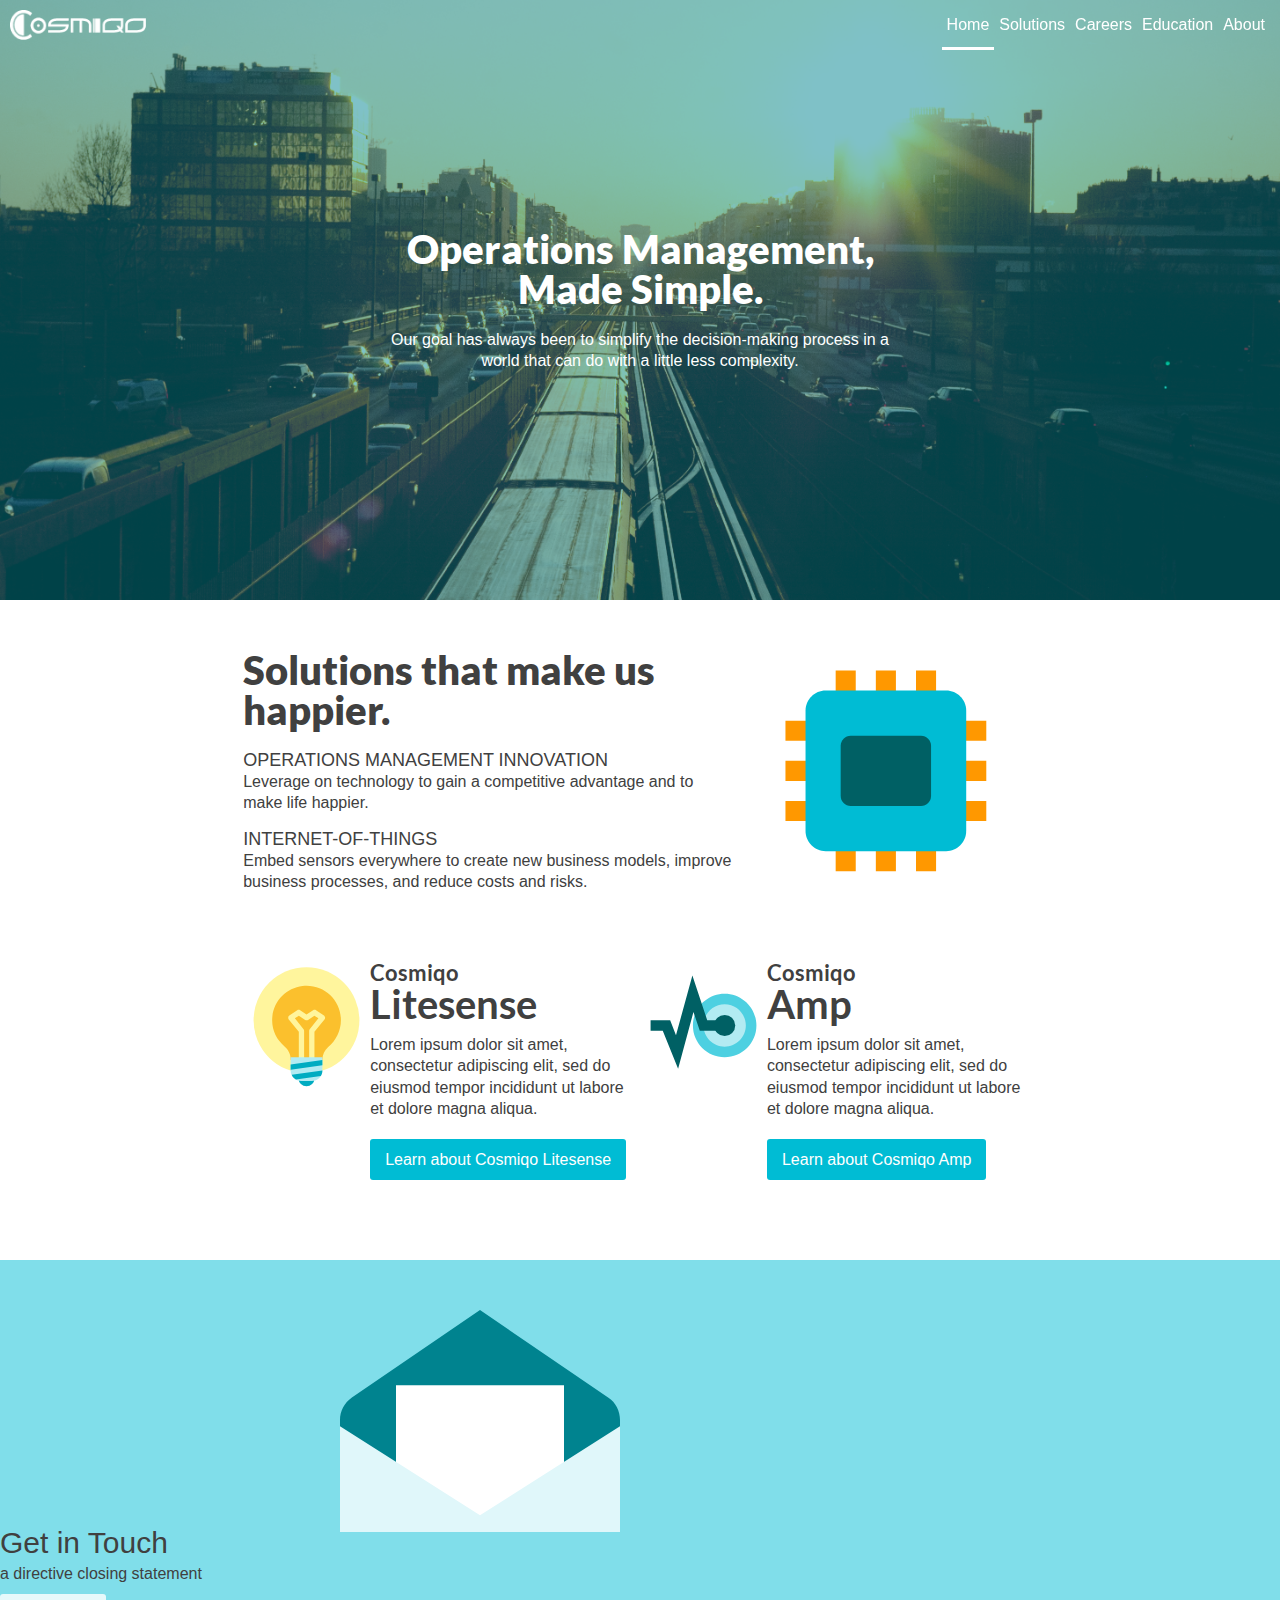
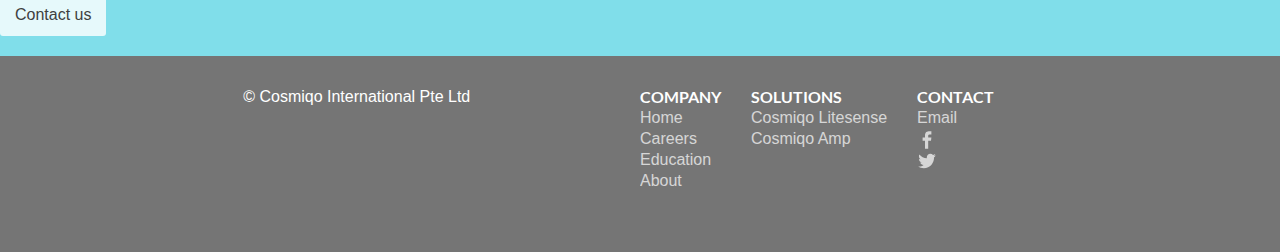
==== commit 1470f21d: "updated photos for about page and removed blog from nav" ====
--- a/index.html
+++ b/index.html
@@ -1,4 +1,148 @@
-<!DOCTYPE html><html><head><meta charset="utf-8"><meta http-equiv="X-UA-Compatible" content="IE=edge"><meta name="description" content="Cosmiqo consists of a team of technology enthusiasts that specialises in supply chain and operations management innovations."><meta name="viewport" content="width=device-width, initial-scale=1, maximum-scale=1.0, user-scalable=no"><title>Cosmiqo | Home</title><script src="scripts/libs/libs.min.js"></script><link rel="manifest" href="manifest.json"><meta name="mobile-web-app-capable" content="yes"><meta name="application-name" content="Web Starter Kit"><link rel="icon" sizes="192x192" href="images/touch/chrome-touch-icon-192x192.png"><meta name="apple-mobile-web-app-capable" content="yes"><meta name="apple-mobile-web-app-status-bar-style" content="black"><meta name="apple-mobile-web-app-title" content="Cosmiqo"><link rel="apple-touch-icon" href="images/touch/apple-touch-icon.png"><meta name="msapplication-TileImage" content="images/touch/ms-touch-icon-144x144-precomposed.png"><meta name="msapplication-TileColor" content="#00B8D4"><meta name="theme-color" content="#00B8D4"><link rel="stylesheet" href="styles/main.css"><link rel="stylesheet" href="styles/solutions.css"></head><body><div class="nav-bar"><img src="images/cosmiqo-logo.png" class="logo"><div class="links"><a href="/" title="Home" class="selected">Home</a><a href="/#solutions" title="Solutions">Solutions</a><a href="/careers.html" title="Careers">Careers</a><a href="/blog.html" title="Blog">Blog</a><a href="/education.html" title="Education">Education</a><a href="/about.html" title="About">About</a></div><img src="images/icons/hamburger-white.svg" class="hamburger"></div><div class="hamburger-menu"><div class="nav-bar"><img src="images/cosmiqo-logo-black.png" class="logo"><img src="images/icons/hamburger.svg" class="hamburger"></div></div><article class="splash"><div style="background-image: url(images/splash/home.jpg);" class="image"></div><div class="overlay"></div><div class="text"><h2>Operations Management, Made Simple.</h2><div>Our goal has always been to simplify the decision-making process in a world that can do with a little less complexity.</div></div></article><article class="solutions"><div class="wrapper"><div class="intro"><div class="text"><h2>Solutions that make us happier.</h2><div class="title">Operations Management Innovation</div><div class="description">Leverage on technology to gain a competitive advantage and to make life happier.</div><div class="title">Internet-of-Things</div><div class="description">Embed sensors everywhere to create new business models, improve business processes, and reduce costs and risks.</div></div><div class="image"><img src="images/electronics.svg"></div><div class="clear"></div></div><div class="options"><div class="solution-item grid-half"><img src="images/idea.svg"><div class="text"><h2 class="name"><span class="company">Cosmiqo</span> Litesense</h2><div class="description">Lorem ipsum dolor sit amet, consectetur adipiscing elit, sed do eiusmod tempor incididunt ut labore et dolore magna aliqua.</div><div class="button"><a href="/litesense.html">Learn about Cosmiqo Litesense</a></div></div><div class="clear"></div></div><div class="solution-item grid-half"><img src="images/electrical_sensor.svg"><div class="text"><h2 class="name"><span class="company">Cosmiqo</span> Amp</h2><div class="description">Lorem ipsum dolor sit amet, consectetur adipiscing elit, sed do eiusmod tempor incididunt ut labore et dolore magna aliqua.</div><div class="button"><a href="/amp.html">Learn about Cosmiqo Amp</a></div></div><div class="clear"></div></div><div class="clear"></div></div></div></article><article class="contact"><div class="wrapper"><div class="image"><img src="images/envelope.svg"></div><div class="text"><div class="title">Get in Touch</div><div class="description">a directive closing statement</div><a href="mailto:enquiries@cosmiqo.com" class="button">Contact us</a></div></div></article><article class="footer"><div class="wrapper"><div class="sitemap grid-half"><div class="column"><div class="header">Company</div><div class="links"><div class="link"><a href="/">Home</a></div><div class="link"><a href="/careers.html">Careers</a></div><div class="link"><a href="/blog.html">Blog</a></div><div class="link"><a href="/education.html">Education</a></div><div class="link"><a href="/about.html">About</a></div></div></div><div class="column"><div class="header">Solutions</div><div class="links"><div class="link"><a href="/litesense.html">Cosmiqo Litesense</a></div><div class="link"><a href="/amp.html">Cosmiqo Amp</a></div></div></div><div class="column contact"><div class="header">Contact</div><div class="links"><div class="link"><a href="mailto:enquiries@cosmiqo.com">Email</a></div><div class="link"><a href="https://www.facebook.com/cosmiqo" target="_blank"><img src="images/icons/facebook.svg" class="logo"></a></div><div class="link"><a href="https://twitter.com/cosmiqo" target="_blank"><img src="images/icons/twitter.svg" class="logo"></a></div></div></div><div class="clear"></div></div><div class="company grid-half">&copy; Cosmiqo International Pte Ltd</div><div class="clear"></div></div></article><script src="scripts/solutions.min.js"></script><script src="scripts/main.min.js"></script><script>
+<!DOCTYPE html>
+<html lang="">
+  <head>
+    <meta charset="utf-8">
+    <meta http-equiv="X-UA-Compatible" content="IE=edge">
+    <meta name="description" content="Cosmiqo consists of a team of technology enthusiasts that specialises in supply chain and operations management innovations.">
+    <meta name="viewport" content="width=device-width, initial-scale=1, maximum-scale=1.0, user-scalable=no">
+    <title>Cosmiqo | Home</title>
+    <!-- build:js scripts/libs/libs.min.js-->
+    <script src="scripts/libs/jquery-1.11.3.min.js"></script>
+    <!-- endbuild-->
+    <link rel="manifest" href="manifest.json">
+    <meta name="mobile-web-app-capable" content="yes">
+    <meta name="application-name" content="Web Starter Kit">
+    <link rel="icon" sizes="192x192" href="images/touch/chrome-touch-icon-192x192.png">
+    <meta name="apple-mobile-web-app-capable" content="yes">
+    <meta name="apple-mobile-web-app-status-bar-style" content="black">
+    <meta name="apple-mobile-web-app-title" content="Cosmiqo">
+    <link rel="apple-touch-icon" href="images/touch/apple-touch-icon.png">
+    <meta name="msapplication-TileImage" content="images/touch/ms-touch-icon-144x144-precomposed.png">
+    <meta name="msapplication-TileColor" content="#00B8D4">
+    <meta name="theme-color" content="#00B8D4">
+    <!-- Page styles-->
+    <link rel="stylesheet" href="styles/main.css">
+    <link rel="stylesheet" href="styles/solutions.css">
+  </head>
+  <body>
+    <div class="nav-bar"><a href="/" class="logo"><img src="images/cosmiqo-logo.png"></a>
+      <div class="links"><a href="/" title="Home" class="selected">Home</a><a href="/#solutions" title="Solutions">Solutions</a><a href="/careers.html" title="Careers">Careers</a><a href="/education.html" title="Education">Education</a><a href="/about.html" title="About">About</a>
+      </div><img src="images/icons/hamburger-white.svg" class="hamburger">
+    </div>
+    <div class="hamburger-menu">
+      <div class="nav-bar"><a href="/" class="logo"><img src="images/cosmiqo-logo-black.png"></a><img src="images/icons/hamburger.svg" class="hamburger"></div>
+    </div>
+    <article class="splash">
+      <div style="background-image: url(images/splash/home.jpg);" class="image"></div>
+      <div class="overlay"></div>
+      <div class="text">
+        <h2>
+          Operations Management,
+          Made Simple.
+        </h2>
+        <div>
+          Our goal has always been to simplify the decision-making process in a
+          world that can do with a little less complexity.
+          
+        </div>
+      </div>
+    </article>
+    <article class="solutions">
+      <div class="wrapper">
+        <div class="intro">
+          <div class="text">
+            <h2>Solutions that make us happier.</h2>
+            <div class="title">Operations Management Innovation</div>
+            <div class="description">
+              Leverage on technology to gain a competitive advantage and to make
+              life happier.
+              
+            </div>
+            <div class="title">Internet-of-Things</div>
+            <div class="description">
+              Embed sensors everywhere to create new business models, improve
+              business processes, and reduce costs and risks.
+            </div>
+          </div>
+          <div class="image"><img src="images/electronics.svg"></div>
+          <div class="clear"></div>
+        </div>
+        <div class="options">
+          <div class="solution-item grid-half"><img src="images/idea.svg">
+            <div class="text">
+              <h2 class="name"><span class="company">Cosmiqo</span> Litesense</h2>
+              <div class="description">
+                Lorem ipsum dolor sit amet, consectetur adipiscing elit, sed do
+                eiusmod tempor incididunt ut labore et dolore magna aliqua.
+              </div>
+              <div class="button"><a href="/litesense.html">Learn about Cosmiqo Litesense</a></div>
+            </div>
+            <div class="clear"></div>
+          </div>
+          <div class="solution-item grid-half"><img src="images/electrical_sensor.svg">
+            <div class="text">
+              <h2 class="name"><span class="company">Cosmiqo</span> Amp</h2>
+              <div class="description">
+                Lorem ipsum dolor sit amet, consectetur adipiscing elit, sed do
+                eiusmod tempor incididunt ut labore et dolore magna aliqua.
+              </div>
+              <div class="button"><a href="/amp.html">Learn about Cosmiqo Amp</a></div>
+            </div>
+            <div class="clear"></div>
+          </div>
+          <div class="clear"></div>
+        </div>
+      </div>
+    </article>
+    <article class="contact">
+      <div class="wrapper">
+        <div class="image"><img src="images/envelope.svg"></div>
+        <div class="text">
+          <div class="title">Get in Touch</div>
+          <div class="description">a directive closing statement</div><a href="mailto:enquiries@cosmiqo.com" class="button">Contact us</a>
+        </div>
+      </div>
+    </article>
+    <article class="footer">
+      <div class="wrapper">
+        <div class="sitemap grid-half">
+          <div class="column">
+            <div class="header">Company</div>
+            <div class="links">
+              <div class="link"><a href="/">Home</a></div>
+              <div class="link"><a href="/careers.html">Careers</a></div>
+              <div class="link"><a href="/education.html">Education</a></div>
+              <div class="link"><a href="/about.html">About</a></div>
+            </div>
+          </div>
+          <div class="column">
+            <div class="header">Solutions</div>
+            <div class="links">
+              <div class="link"><a href="/litesense.html">Cosmiqo Litesense</a></div>
+              <div class="link"><a href="/amp.html">Cosmiqo Amp</a></div>
+            </div>
+          </div>
+          <div class="column contact">
+            <div class="header">Contact</div>
+            <div class="links">
+              <div class="link"><a href="mailto:enquiries@cosmiqo.com">Email</a></div>
+              <div class="link"><a href="https://www.facebook.com/cosmiqo" target="_blank"><img src="images/icons/facebook.svg" class="logo"></a></div>
+              <div class="link"><a href="https://twitter.com/cosmiqo" target="_blank"><img src="images/icons/twitter.svg" class="logo"></a></div>
+            </div>
+          </div>
+          <div class="clear"></div>
+        </div>
+        <div class="company grid-half">&copy; Cosmiqo International Pte Ltd</div>
+        <div class="clear"></div>
+      </div>
+    </article>
+    <!-- build:js scripts/solutions.min.js-->
+    <script src="scripts/solutions.js"></script>
+    <!-- endbuild-->
+    <!-- build:js scripts/main.min.js-->
+    <script src="scripts/main.js"></script>
+    <!-- endbuild-->
+    <script>
       (function(i,s,o,g,r,a,m){i['GoogleAnalyticsObject']=r;i[r]=i[r]||function(){
       (i[r].q=i[r].q||[]).push(arguments)},i[r].l=1*new Date();a=s.createElement(o),
       m=s.getElementsByTagName(o)[0];a.async=1;a.src=g;m.parentNode.insertBefore(a,m)
@@ -6,4 +150,6 @@
       ga('create', 'UA-XXXXX-X', 'auto');
       ga('send', 'pageview');
       
-    </script></body></html>+    </script>
+  </body>
+</html>--- a/styles/main.css
+++ b/styles/main.css
@@ -1 +1 @@
-html{color:#222}img{vertical-align:middle}fieldset{border:0;margin:0;padding:0}textarea{resize:vertical}.nocallout{-webkit-touch-callout:none}.pressed{background-color:rgba(0,0,0,.7)}textarea[contenteditable]{-webkit-appearance:none}.gifhidden{position:absolute;left:-100%}.ir{background-color:transparent;background-repeat:no-repeat;border:0;direction:ltr;display:block;overflow:hidden;text-align:left;text-indent:-999em}.ir br{display:none}.hidden{display:none!important;visibility:hidden}.visuallyhidden{border:0;clip:rect(0 0 0 0);height:1px;margin:-1px;overflow:hidden;padding:0;position:absolute;width:1px}.visuallyhidden.focusable:active,.visuallyhidden.focusable:focus{clip:auto;height:auto;margin:0;overflow:visible;position:static;width:auto}.invisible{visibility:hidden}.clearfix::before,.clearfix::after{content:"";display:table}.clearfix::after{clear:both}html{font-family:sans-serif;-ms-text-size-adjust:100%;-webkit-text-size-adjust:100%}body{margin:0}article,aside,details,figcaption,figure,footer,header,main,nav,section,summary{display:block}audio,canvas,progress,video{display:inline-block;vertical-align:baseline}audio:not([controls]){display:none;height:0}[hidden],template{display:none}a{background:0 0}a:active,a:hover{outline:0}abbr[title]{border-bottom:1px dotted}b,strong{font-weight:700}dfn{font-style:italic}mark{background:#ff0;color:#000}sub,sup{font-size:75%;line-height:0;position:relative;vertical-align:baseline}sup{top:-.5em}sub{bottom:-.25em}img{border:0}svg:not(:root){overflow:hidden}figure{margin:0}hr{box-sizing:content-box;height:0}pre{overflow:auto}code,kbd,pre,samp{font-family:monospace,monospace;font-size:1em}button,input,optgroup,select,textarea{color:inherit;font:inherit;margin:0}button{overflow:visible}button,select{text-transform:none}button,html input[type="button"],input[type="reset"],input[type="submit"]{-webkit-appearance:button;cursor:pointer}button[disabled],html input[disabled]{cursor:default}button::-moz-focus-inner,input::-moz-focus-inner{border:0;padding:0}input{line-height:normal}input[type="checkbox"],input[type="radio"]{box-sizing:border-box;padding:0}input[type="number"]::-webkit-inner-spin-button,input[type="number"]::-webkit-outer-spin-button{height:auto}input[type="search"]{-webkit-appearance:textfield;box-sizing:content-box}input[type="search"]::-webkit-search-cancel-button,input[type="search"]::-webkit-search-decoration{-webkit-appearance:none}legend{border:0;padding:0}textarea{overflow:auto}optgroup{font-weight:700}table{border-collapse:collapse;border-spacing:0}td,th{padding:0}blockquote{margin:0}*,*::before,*::after{box-sizing:border-box}html,body,button{-moz-osx-font-smoothing:grayscale;-webkit-font-smoothing:antialiased;font-smoothing:antialiased}body{font-family:Helvetica,Arial,sans-serif;font-size:16px;line-height:1.325em;font-weight:300;color:#404040;position:relative}body::after{content:'';position:absolute;top:0;left:0;bottom:0;right:0;width:100%;z-index:9;display:none;background-image:linear-gradient(to bottom,rgba(0,0,0,.15)95%,rgba(0,0,0,.15)100%);background-size:100% 26px}body.debug::after{display:block;pointer-events:none}pre{background:#f0f0f0;padding:13px}.main-container{box-sizing:content-box;position:relative;padding-left:5%;padding-right:5%;margin-left:auto;margin-right:auto}@media only screen and (min-width:620px){.main-container{padding-left:4.8%;padding-right:4.8%;max-width:688px}}@media only screen and (min-width:800px){.main-container{padding-left:4.4%;padding-right:4.4%;max-width:864px}}.container{box-sizing:content-box;position:relative;padding-left:5%;padding-right:5%;margin-left:auto;margin-right:auto}@media only screen and (min-width:620px){.container{padding-left:4.8%;padding-right:4.8%;max-width:688px}}@media only screen and (min-width:800px){.container{padding-left:4.4%;padding-right:4.4%;max-width:864px}}@media only screen and (min-width:620px){.container-medium{box-sizing:content-box;position:relative;padding-left:5%;padding-right:5%;margin-left:auto;margin-right:auto}@media only screen and (min-width:620px){.container-medium{padding-left:4.8%;padding-right:4.8%;max-width:688px}}@media only screen and (min-width:800px){.container-medium{padding-left:4.4%;padding-right:4.4%;max-width:864px}}}@media only screen and (max-width:619px){.container-small{box-sizing:content-box;position:relative;padding-left:5%;padding-right:5%;margin-left:auto;margin-right:auto}@media only screen and (min-width:620px){.container-small{padding-left:4.8%;padding-right:4.8%;max-width:688px}}@media only screen and (min-width:800px){.container-small{padding-left:4.4%;padding-right:4.4%;max-width:864px}}}@media only screen and (min-width:800px){.content{margin-right:25.9%}.content pre{margin-right:-25.9%}}.grid-half{width:50%}.grid-half,.grid-third{display:inline-block;float:left}.grid-third{width:33.333%}@media only screen and (max-width:620px){.grid-half,.grid-third{width:100%}}.theme--multi-device-layouts .themed{color:#297ea9}.theme--introduction-to-media .themed{color:#cf423a}.theme--user-input .themed{color:#2c8566}.theme--performance .themed{color:#7b5294}.theme--multi-device-layouts .themed--background,.theme--multi-device-layouts .themed--background.next-lessons::before{background-color:#297ea9}.theme--introduction-to-media .themed--background,.theme--introduction-to-media .themed--background.next-lessons::before{background-color:#cf423a}.theme--user-input .themed--background,.theme--user-input .themed--background.next-lessons::before{background-color:#2c8566}.theme--performance .themed--background,.theme--performance .themed--background.next-lessons::before{background-color:#7b5294}.theme--multi-device-layouts .themed--hover:hover{color:#297ea9}.theme--introduction-to-media .themed--hover:hover{color:#cf423a}.theme--user-input .themed--hover:hover{color:#2c8566}.theme--performance .themed--hover:hover{color:#7b5294}.theme--multi-device-layouts .themed--hover-secondary:hover{color:#89c4e2}.theme--introduction-to-media .themed--hover-secondary:hover{color:#edb8b5}.theme--user-input .themed--hover-secondary:hover{color:#78d2b3}.theme--performance .themed--hover-secondary:hover{color:#c4add2}.article--multi-device-layouts .article-container h1,.article--multi-device-layouts .article-container h2{color:#297ea9}.article--introduction-to-media .article-container h1,.article--introduction-to-media .article-container h2{color:#cf423a}.article--user-input .article-container h1,.article--user-input .article-container h2{color:#2c8566}.article--performance .article-container h1,.article--performance .article-container h2{color:#7b5294}.nav-theme--multi-device-layouts .themed--hover:hover{color:#297ea9}.nav-theme--introduction-to-media .themed--hover:hover{color:#cf423a}.nav-theme--user-input .themed--hover:hover{color:#2c8566}.nav-theme--performance .themed--hover:hover{color:#7b5294}.nav-theme--multi-device-layouts .themed{color:#297ea9}.nav-theme--introduction-to-media .themed{color:#cf423a}.nav-theme--user-input .themed{color:#2c8566}.nav-theme--performance .themed{color:#7b5294}.nav-theme--multi-device-layouts .themed--background{background-color:#297ea9}.nav-theme--introduction-to-media .themed--background{background-color:#cf423a}.nav-theme--user-input .themed--background{background-color:#2c8566}.nav-theme--performance .themed--background{background-color:#7b5294}.clear::before,.clear::after{content:'';display:table}.clear::after{clear:both}.color--blue{color:#3372df}.color--red{color:#cb4437}.color--green{color:#0f9d58}.color--yellow{color:#f4b400}.color--blue-secondary{color:#b7cdf4}.color--red-secondary{color:#ebb6b0}.color--green-secondary{color:#56efa5}.color--yellow-secondary{color:#ffd45b}.color--gray-background{color:#f0f0f0}.color--gray-keyline{color:#e0e0e0}.color--gray{color:rgba(0,0,0,.54)}.color--gray-dark{color:rgba(0,0,0,.87)}.color--text{color:#404040}.color--highlight{color:#3372df}.color--warning{color:#ffd45b}.color--danger{color:#cb4437}.color--muted{color:#737373}.color--remember{color:#09829a}.color--learning{color:#da2e75}.color--layouts{color:#297ea9}.color--user{color:#2c8566}.color--media{color:#cf423a}.color--performance{color:#7b5294}.color--layouts-secondary{color:#89c4e2}.color--user-secondary{color:#78d2b3}.color--media-secondary{color:#edb8b5}.color--performance-secondary{color:#c4add2}.text-divider{position:relative;margin-bottom:26px}.text-divider::after{content:'';display:block;position:absolute;width:40%;height:1px;box-shadow:0 1px 0 0 #e0e0e0;left:30%;bottom:-13px}.text-divider.xlarge{margin-bottom:52px}.text-divider.xlarge::after{bottom:-26px}.text-divider.xxlarge{margin-bottom:78px}.text-divider.xxlarge::after{bottom:-39px}.text-divider.huge{margin-bottom:78px}.text-divider.huge::after{bottom:-39px}.centered{text-align:center}.tag{font-size:13px;line-height:2em;padding-top:2em;padding-bottom:0;font-family:'Roboto Condensed',Helvetica,sans-serif;text-transform:uppercase;font-weight:700;display:inline-block;text-decoration:none}.tag:hover{color:rgba(0,0,0,.87)}.tag::before{content:'# ';display:inline-block}html,body{font-family:'Lato Regular';width:100%;height:100%}h1,h2,h3{font-family:'Lato Black'}h2{font-size:40px;line-height:40px;margin:0 0 20px}img,video,object{max-width:100%}a{text-decoration:none;color:#00BCD4}a:hover{color:#00ACC1}a:active,a:visited{color:#0097A7}.nav-bar{height:50px;position:fixed;width:100%;color:#fff;top:0;z-index:100}.nav-bar.opaque{background:#00838F;box-shadow:0 2px 6px rgba(0,0,0,.26)}.nav-bar .logo{height:100%;padding:10px}.nav-bar .links{display:inline-block;float:right;line-height:50px;padding:0 10px;height:100%}.nav-bar .links a{padding:0 5px;text-decoration:none;color:#fff;display:inline-block;height:100%}.nav-bar .links a:hover{border-bottom:3px solid rgba(255,255,255,.5)}.nav-bar .links a.selected{border-bottom:3px solid #fff}.nav-bar .hamburger{float:right;height:100%;padding:7px;cursor:pointer;display:none}.hamburger-menu{background:#fff;position:fixed;width:100%;top:0;opacity:.9;max-height:0;overflow:hidden;z-index:9999;transition:max-height .3s ease}.hamburger-menu.active{max-height:500px}.hamburger-menu .nav-bar{position:relative}.hamburger-menu .nav-bar img{opacity:.7}.hamburger-menu .nav-bar.opaque{background:0 0;box-shadow:none}.hamburger-menu .sitemap{padding:15px}.hamburger-menu .sitemap .header{font-family:'Lato Bold'}.hamburger-menu .sitemap .link{padding:2px}.hamburger-menu .sitemap .column{width:50%;float:left;display:inline-block}.hamburger-menu .sitemap .contact{display:none}article{padding:50px 0;width:100%}article.splash{width:100%;height:600px;padding:0;background:#00BCD4;position:relative;overflow:hidden}article.splash .image{height:100%;position:relative;background-position:center center;background-size:cover}article.splash .overlay{position:absolute;height:inherit;width:100%;background:#00838F;opacity:.5;top:0;left:0}article.splash .text{position:absolute;width:38%;min-width:500px;margin:0;top:50%;left:50%;-webkit-transform:translate(-50%,-50%);transform:translate(-50%,-50%);color:#fff;text-align:center}article .wrapper{width:62%;min-width:600px;margin:0 auto}article .section-heading{display:inline-block;width:100%;text-align:center}article .section-heading img{margin:0 auto;padding:10px;height:80px;opacity:.6}article .section-heading .title{text-transform:uppercase;font-size:20px}article:nth-of-type(3){background:#E0F7FA}article:nth-of-type(4){background:#B2EBF2}article.contact{background:#80DEEA;display:table;padding-bottom:0}article.contact .wrapper{vertical-align:middle;display:table-cell}article.contact .image{width:50%;display:inline-block;text-align:right;vertical-align:middle}article.contact .image img{width:50%;padding:0 20px;max-width:350px;min-width:220px}article.contact .text{width:50%;display:inline-block;vertical-align:middle;margin-bottom:20px}article.contact .text .title{font-size:30px;margin-bottom:10px}article.contact .text .description{margin-bottom:10px}article.contact .text .button{text-decoration:none;background:rgba(255,255,255,.8);padding:10px 15px;border-radius:3px;color:inherit;display:inline-block}article.contact .text .button:hover{background:#fff}.footer{padding:30px 0 50px;background:rgba(0,0,0,.54)!important;color:#fff}.footer .company,.footer .sitemap{float:right}.footer .column{display:inline-block;padding-right:30px;padding-bottom:10px;float:left}.footer .column .header{font-family:'Lato Bold';text-transform:uppercase}.footer .column .link a{text-decoration:none;color:#fff;opacity:.7}.footer .column .link a img{height:20px}.footer .column .link a:hover{opacity:1}@media all and (max-width:620px){.nav-bar .links{display:none}.nav-bar .hamburger{display:inline}article.splash{height:400px}article.splash .text{min-width:0;width:80%}article .wrapper{width:90%;min-width:0}article.contact .image img{width:100%;min-width:215px}}@font-face{font-family:'Lato Light';font-style:normal;font-weight:300;src:url(/fonts/Lato-Light.ttf)}@font-face{font-family:'Lato Light';font-style:italic;font-weight:300;src:url(/fonts/Lato-LightItalic.ttf)}@font-face{font-family:'Lato Regular';font-style:normal;font-weight:400;src:url(/fonts/Lato-Regular.ttf)}@font-face{font-family:'Lato Bold';font-style:normal;font-weight:700;src:url(/fonts/Lato-Bold.ttf)}@font-face{font-family:'Lato Black';font-style:bold;font-weight:900;src:url(/fonts/Lato-Black.ttf)}+html{color:#222}img{vertical-align:middle}fieldset{border:0;margin:0;padding:0}textarea{resize:vertical}.nocallout{-webkit-touch-callout:none}.pressed{background-color:rgba(0,0,0,.7)}textarea[contenteditable]{-webkit-appearance:none}.gifhidden{position:absolute;left:-100%}.ir{background-color:transparent;background-repeat:no-repeat;border:0;direction:ltr;display:block;overflow:hidden;text-align:left;text-indent:-999em}.ir br{display:none}.hidden{display:none!important;visibility:hidden}.visuallyhidden{border:0;clip:rect(0 0 0 0);height:1px;margin:-1px;overflow:hidden;padding:0;position:absolute;width:1px}.visuallyhidden.focusable:active,.visuallyhidden.focusable:focus{clip:auto;height:auto;margin:0;overflow:visible;position:static;width:auto}.invisible{visibility:hidden}.clearfix::before,.clearfix::after{content:"";display:table}.clearfix::after{clear:both}html{font-family:sans-serif;-ms-text-size-adjust:100%;-webkit-text-size-adjust:100%}body{margin:0}article,aside,details,figcaption,figure,footer,header,main,nav,section,summary{display:block}audio,canvas,progress,video{display:inline-block;vertical-align:baseline}audio:not([controls]){display:none;height:0}[hidden],template{display:none}a{background:0 0}a:active,a:hover{outline:0}abbr[title]{border-bottom:1px dotted}b,strong{font-weight:700}dfn{font-style:italic}mark{background:#ff0;color:#000}sub,sup{font-size:75%;line-height:0;position:relative;vertical-align:baseline}sup{top:-.5em}sub{bottom:-.25em}img{border:0}svg:not(:root){overflow:hidden}figure{margin:0}hr{box-sizing:content-box;height:0}pre{overflow:auto}code,kbd,pre,samp{font-family:monospace,monospace;font-size:1em}button,input,optgroup,select,textarea{color:inherit;font:inherit;margin:0}button{overflow:visible}button,select{text-transform:none}button,html input[type="button"],input[type="reset"],input[type="submit"]{-webkit-appearance:button;cursor:pointer}button[disabled],html input[disabled]{cursor:default}button::-moz-focus-inner,input::-moz-focus-inner{border:0;padding:0}input{line-height:normal}input[type="checkbox"],input[type="radio"]{box-sizing:border-box;padding:0}input[type="number"]::-webkit-inner-spin-button,input[type="number"]::-webkit-outer-spin-button{height:auto}input[type="search"]{-webkit-appearance:textfield;box-sizing:content-box}input[type="search"]::-webkit-search-cancel-button,input[type="search"]::-webkit-search-decoration{-webkit-appearance:none}legend{border:0;padding:0}textarea{overflow:auto}optgroup{font-weight:700}table{border-collapse:collapse;border-spacing:0}td,th{padding:0}blockquote{margin:0}*,*::before,*::after{box-sizing:border-box}html,body,button{-moz-osx-font-smoothing:grayscale;-webkit-font-smoothing:antialiased;font-smoothing:antialiased}body{font-family:Helvetica,Arial,sans-serif;font-size:16px;line-height:1.325em;font-weight:300;color:#404040;position:relative}body::after{content:'';position:absolute;top:0;left:0;bottom:0;right:0;width:100%;z-index:9;display:none;background-image:linear-gradient(to bottom,rgba(0,0,0,.15)95%,rgba(0,0,0,.15)100%);background-size:100% 26px}body.debug::after{display:block;pointer-events:none}pre{background:#f0f0f0;padding:13px}.main-container{box-sizing:content-box;position:relative;padding-left:5%;padding-right:5%;margin-left:auto;margin-right:auto}@media only screen and (min-width:620px){.main-container{padding-left:4.8%;padding-right:4.8%;max-width:688px}}@media only screen and (min-width:800px){.main-container{padding-left:4.4%;padding-right:4.4%;max-width:864px}}.container{box-sizing:content-box;position:relative;padding-left:5%;padding-right:5%;margin-left:auto;margin-right:auto}@media only screen and (min-width:620px){.container{padding-left:4.8%;padding-right:4.8%;max-width:688px}}@media only screen and (min-width:800px){.container{padding-left:4.4%;padding-right:4.4%;max-width:864px}}@media only screen and (min-width:620px){.container-medium{box-sizing:content-box;position:relative;padding-left:5%;padding-right:5%;margin-left:auto;margin-right:auto}@media only screen and (min-width:620px){.container-medium{padding-left:4.8%;padding-right:4.8%;max-width:688px}}@media only screen and (min-width:800px){.container-medium{padding-left:4.4%;padding-right:4.4%;max-width:864px}}}@media only screen and (max-width:619px){.container-small{box-sizing:content-box;position:relative;padding-left:5%;padding-right:5%;margin-left:auto;margin-right:auto}@media only screen and (min-width:620px){.container-small{padding-left:4.8%;padding-right:4.8%;max-width:688px}}@media only screen and (min-width:800px){.container-small{padding-left:4.4%;padding-right:4.4%;max-width:864px}}}@media only screen and (min-width:800px){.content{margin-right:25.9%}.content pre{margin-right:-25.9%}}.grid-half{width:50%}.grid-half,.grid-third{display:inline-block;float:left}.grid-third{width:33.333%}@media only screen and (max-width:620px){.grid-half,.grid-third{width:100%}}.theme--multi-device-layouts .themed{color:#297ea9}.theme--introduction-to-media .themed{color:#cf423a}.theme--user-input .themed{color:#2c8566}.theme--performance .themed{color:#7b5294}.theme--multi-device-layouts .themed--background,.theme--multi-device-layouts .themed--background.next-lessons::before{background-color:#297ea9}.theme--introduction-to-media .themed--background,.theme--introduction-to-media .themed--background.next-lessons::before{background-color:#cf423a}.theme--user-input .themed--background,.theme--user-input .themed--background.next-lessons::before{background-color:#2c8566}.theme--performance .themed--background,.theme--performance .themed--background.next-lessons::before{background-color:#7b5294}.theme--multi-device-layouts .themed--hover:hover{color:#297ea9}.theme--introduction-to-media .themed--hover:hover{color:#cf423a}.theme--user-input .themed--hover:hover{color:#2c8566}.theme--performance .themed--hover:hover{color:#7b5294}.theme--multi-device-layouts .themed--hover-secondary:hover{color:#89c4e2}.theme--introduction-to-media .themed--hover-secondary:hover{color:#edb8b5}.theme--user-input .themed--hover-secondary:hover{color:#78d2b3}.theme--performance .themed--hover-secondary:hover{color:#c4add2}.article--multi-device-layouts .article-container h1,.article--multi-device-layouts .article-container h2{color:#297ea9}.article--introduction-to-media .article-container h1,.article--introduction-to-media .article-container h2{color:#cf423a}.article--user-input .article-container h1,.article--user-input .article-container h2{color:#2c8566}.article--performance .article-container h1,.article--performance .article-container h2{color:#7b5294}.nav-theme--multi-device-layouts .themed--hover:hover{color:#297ea9}.nav-theme--introduction-to-media .themed--hover:hover{color:#cf423a}.nav-theme--user-input .themed--hover:hover{color:#2c8566}.nav-theme--performance .themed--hover:hover{color:#7b5294}.nav-theme--multi-device-layouts .themed{color:#297ea9}.nav-theme--introduction-to-media .themed{color:#cf423a}.nav-theme--user-input .themed{color:#2c8566}.nav-theme--performance .themed{color:#7b5294}.nav-theme--multi-device-layouts .themed--background{background-color:#297ea9}.nav-theme--introduction-to-media .themed--background{background-color:#cf423a}.nav-theme--user-input .themed--background{background-color:#2c8566}.nav-theme--performance .themed--background{background-color:#7b5294}.clear::before,.clear::after{content:'';display:table}.clear::after{clear:both}.color--blue{color:#3372df}.color--red{color:#cb4437}.color--green{color:#0f9d58}.color--yellow{color:#f4b400}.color--blue-secondary{color:#b7cdf4}.color--red-secondary{color:#ebb6b0}.color--green-secondary{color:#56efa5}.color--yellow-secondary{color:#ffd45b}.color--gray-background{color:#f0f0f0}.color--gray-keyline{color:#e0e0e0}.color--gray{color:rgba(0,0,0,.54)}.color--gray-dark{color:rgba(0,0,0,.87)}.color--text{color:#404040}.color--highlight{color:#3372df}.color--warning{color:#ffd45b}.color--danger{color:#cb4437}.color--muted{color:#737373}.color--remember{color:#09829a}.color--learning{color:#da2e75}.color--layouts{color:#297ea9}.color--user{color:#2c8566}.color--media{color:#cf423a}.color--performance{color:#7b5294}.color--layouts-secondary{color:#89c4e2}.color--user-secondary{color:#78d2b3}.color--media-secondary{color:#edb8b5}.color--performance-secondary{color:#c4add2}.text-divider{position:relative;margin-bottom:26px}.text-divider::after{content:'';display:block;position:absolute;width:40%;height:1px;box-shadow:0 1px 0 0 #e0e0e0;left:30%;bottom:-13px}.text-divider.xlarge{margin-bottom:52px}.text-divider.xlarge::after{bottom:-26px}.text-divider.xxlarge{margin-bottom:78px}.text-divider.xxlarge::after{bottom:-39px}.text-divider.huge{margin-bottom:78px}.text-divider.huge::after{bottom:-39px}.centered{text-align:center}.tag{font-size:13px;line-height:2em;padding-top:2em;padding-bottom:0;font-family:'Roboto Condensed',Helvetica,sans-serif;text-transform:uppercase;font-weight:700;display:inline-block;text-decoration:none}.tag:hover{color:rgba(0,0,0,.87)}.tag::before{content:'# ';display:inline-block}html,body{font-family:'Lato Regular';width:100%;height:100%}h1,h2,h3{font-family:'Lato Black'}h2{font-size:40px;line-height:40px;margin:0 0 20px}img,video,object{max-width:100%}a{text-decoration:none;color:#00BCD4}a:hover{color:#00ACC1}a:active,a:visited{color:#0097A7}.nav-bar{height:50px;position:fixed;width:100%;color:#fff;top:0;z-index:100}.nav-bar.opaque{background:#00838F;box-shadow:0 2px 6px rgba(0,0,0,.26)}.nav-bar .logo img{height:100%;padding:10px}.nav-bar .links{display:inline-block;float:right;line-height:50px;padding:0 10px;height:100%}.nav-bar .links a{padding:0 5px;text-decoration:none;color:#fff;display:inline-block;height:100%}.nav-bar .links a:hover{border-bottom:3px solid rgba(255,255,255,.5)}.nav-bar .links a.selected{border-bottom:3px solid #fff}.nav-bar .hamburger{float:right;height:100%;padding:7px;cursor:pointer;display:none}.hamburger-menu{background:#fff;position:fixed;width:100%;top:0;opacity:.9;max-height:0;overflow:hidden;z-index:9999;transition:max-height .3s ease}.hamburger-menu.active{max-height:500px}.hamburger-menu .nav-bar{position:relative}.hamburger-menu .nav-bar img{opacity:.7}.hamburger-menu .nav-bar.opaque{background:0 0;box-shadow:none}.hamburger-menu .sitemap{padding:15px}.hamburger-menu .sitemap .header{font-family:'Lato Bold'}.hamburger-menu .sitemap .link{padding:2px}.hamburger-menu .sitemap .column{width:50%;float:left;display:inline-block}.hamburger-menu .sitemap .contact{display:none}article{padding:50px 0;width:100%}article.splash{width:100%;height:600px;padding:0;background:#00BCD4;position:relative;overflow:hidden}article.splash .image{height:100%;position:relative;background-position:center center;background-size:cover}article.splash .overlay{position:absolute;height:inherit;width:100%;background:#00838F;opacity:.5;top:0;left:0}article.splash .text{position:absolute;width:38%;min-width:500px;margin:0;top:50%;left:50%;-webkit-transform:translate(-50%,-50%);transform:translate(-50%,-50%);color:#fff;text-align:center}article .wrapper{width:62%;min-width:600px;margin:0 auto}article .section-heading{display:inline-block;width:100%;text-align:center}article .section-heading img{margin:0 auto;padding:10px;height:80px;opacity:.6}article .section-heading .title{text-transform:uppercase;font-size:20px}article:nth-of-type(3){background:#E0F7FA}article:nth-of-type(4){background:#B2EBF2}article.contact{background:#80DEEA;display:table;padding-bottom:0}article.contact .wrapper{vertical-align:middle;display:table-cell}article.contact .image{width:50%;display:inline-block;text-align:right;vertical-align:middle}article.contact .image img{width:50%;padding:0 20px;max-width:350px;min-width:220px}article.contact .text{width:50%;display:inline-block;vertical-align:middle;margin-bottom:20px}article.contact .text .title{font-size:30px;margin-bottom:10px}article.contact .text .description{margin-bottom:10px}article.contact .text .button{text-decoration:none;background:rgba(255,255,255,.8);padding:10px 15px;border-radius:3px;color:inherit;display:inline-block}article.contact .text .button:hover{background:#fff}.footer{padding:30px 0 50px;background:rgba(0,0,0,.54)!important;color:#fff}.footer .company,.footer .sitemap{float:right}.footer .column{display:inline-block;padding-right:30px;padding-bottom:10px;float:left}.footer .column .header{font-family:'Lato Bold';text-transform:uppercase}.footer .column .link a{text-decoration:none;color:#fff;opacity:.7}.footer .column .link a img{height:20px}.footer .column .link a:hover{opacity:1}@media all and (max-width:620px){h2{font-size:32px}.nav-bar .links{display:none}.nav-bar .hamburger{display:inline}article.splash{height:400px}article.splash .text{min-width:0;width:80%}article .wrapper{width:90%;min-width:0}article.contact{position:relative}article.contact .image img{width:45%;min-width:0;position:absolute;bottom:0;left:0}}@font-face{font-family:'Lato Light';font-style:normal;font-weight:300;src:url(/fonts/Lato-Light.ttf)}@font-face{font-family:'Lato Light';font-style:italic;font-weight:300;src:url(/fonts/Lato-LightItalic.ttf)}@font-face{font-family:'Lato Regular';font-style:normal;font-weight:400;src:url(/fonts/Lato-Regular.ttf)}@font-face{font-family:'Lato Bold';font-style:normal;font-weight:700;src:url(/fonts/Lato-Bold.ttf)}@font-face{font-family:'Lato Black';font-style:bold;font-weight:900;src:url(/fonts/Lato-Black.ttf)}--- a/styles/solutions.css
+++ b/styles/solutions.css
@@ -1 +1 @@
-article .intro{position:relative;overflow:hidden;margin-bottom:50px}article .intro .text{display:inline-block;width:62%}article .intro .text h2{padding-top:0}article .intro .text .title{text-transform:uppercase;margin-top:15px;font-size:18px}article .intro .image{display:inline-block;width:38%;height:100%;position:absolute;right:0;top:0}article .intro .image img{width:80%;position:relative;top:50%;left:50%;-webkit-transform:translate(-50%,-50%);transform:translate(-50%,-50%)}article .options{padding-top:20px}article .options .solution-item{padding-bottom:20px}article .options .solution-item img{width:32%;display:inline-block;float:left}article .options .solution-item .text{width:68%;display:inline-block;float:left}article .options .solution-item .text .name{font-family:'Lato Bold';margin:0 0 10px}article .options .solution-item .text .name .company{font-size:22px;line-height:22px;display:block}article .options .solution-item .text .description{margin-bottom:10px}article .options .solution-item .button{clear:both;padding:10px 0;width:100%}article .options .solution-item .button a{text-decoration:none;background:#00BCD4;color:#fff;padding:10px 15px;border-radius:3px;display:inline-block}article .options .solution-item .button a:hover{background:#00ACC1}article .options .solution-item .button a:active{background:#0097A7}+html{font-family:sans-serif;-ms-text-size-adjust:100%;-webkit-text-size-adjust:100%}body{margin:0}article,aside,details,figcaption,figure,footer,header,main,nav,section,summary{display:block}audio,canvas,progress,video{display:inline-block;vertical-align:baseline}audio:not([controls]){display:none;height:0}[hidden],template{display:none}a{background:0 0}a:active,a:hover{outline:0}abbr[title]{border-bottom:1px dotted}b,strong{font-weight:700}dfn{font-style:italic}mark{background:#ff0;color:#000}sub,sup{font-size:75%;line-height:0;position:relative;vertical-align:baseline}sup{top:-.5em}sub{bottom:-.25em}img{border:0}svg:not(:root){overflow:hidden}figure{margin:0}hr{box-sizing:content-box;height:0}pre{overflow:auto}code,kbd,pre,samp{font-family:monospace,monospace;font-size:1em}button,input,optgroup,select,textarea{color:inherit;font:inherit;margin:0}button{overflow:visible}button,select{text-transform:none}button,html input[type="button"],input[type="reset"],input[type="submit"]{-webkit-appearance:button;cursor:pointer}button[disabled],html input[disabled]{cursor:default}button::-moz-focus-inner,input::-moz-focus-inner{border:0;padding:0}input{line-height:normal}input[type="checkbox"],input[type="radio"]{box-sizing:border-box;padding:0}input[type="number"]::-webkit-inner-spin-button,input[type="number"]::-webkit-outer-spin-button{height:auto}input[type="search"]{-webkit-appearance:textfield;box-sizing:content-box}input[type="search"]::-webkit-search-cancel-button,input[type="search"]::-webkit-search-decoration{-webkit-appearance:none}legend{border:0;padding:0}textarea{overflow:auto}optgroup{font-weight:700}table{border-collapse:collapse;border-spacing:0}td,th{padding:0}blockquote{margin:0}*,*::before,*::after{box-sizing:border-box}html,body,button{-moz-osx-font-smoothing:grayscale;-webkit-font-smoothing:antialiased;font-smoothing:antialiased}body{font-family:Helvetica,Arial,sans-serif;font-size:16px;line-height:1.325em;font-weight:300;color:#404040;position:relative}body::after{content:'';position:absolute;top:0;left:0;bottom:0;right:0;width:100%;z-index:9;display:none;background-image:linear-gradient(to bottom,rgba(0,0,0,.15)95%,rgba(0,0,0,.15)100%);background-size:100% 26px}body.debug::after{display:block;pointer-events:none}pre{background:#f0f0f0;padding:13px}.main-container{box-sizing:content-box;position:relative;padding-left:5%;padding-right:5%;margin-left:auto;margin-right:auto}@media only screen and (min-width:620px){.main-container{padding-left:4.8%;padding-right:4.8%;max-width:688px}}@media only screen and (min-width:800px){.main-container{padding-left:4.4%;padding-right:4.4%;max-width:864px}}.container{box-sizing:content-box;position:relative;padding-left:5%;padding-right:5%;margin-left:auto;margin-right:auto}@media only screen and (min-width:620px){.container{padding-left:4.8%;padding-right:4.8%;max-width:688px}}@media only screen and (min-width:800px){.container{padding-left:4.4%;padding-right:4.4%;max-width:864px}}@media only screen and (min-width:620px){.container-medium{box-sizing:content-box;position:relative;padding-left:5%;padding-right:5%;margin-left:auto;margin-right:auto}@media only screen and (min-width:620px){.container-medium{padding-left:4.8%;padding-right:4.8%;max-width:688px}}@media only screen and (min-width:800px){.container-medium{padding-left:4.4%;padding-right:4.4%;max-width:864px}}}@media only screen and (max-width:619px){.container-small{box-sizing:content-box;position:relative;padding-left:5%;padding-right:5%;margin-left:auto;margin-right:auto}@media only screen and (min-width:620px){.container-small{padding-left:4.8%;padding-right:4.8%;max-width:688px}}@media only screen and (min-width:800px){.container-small{padding-left:4.4%;padding-right:4.4%;max-width:864px}}}@media only screen and (min-width:800px){.content{margin-right:25.9%}.content pre{margin-right:-25.9%}}.grid-half{width:50%}.grid-half,.grid-third{display:inline-block;float:left}.grid-third{width:33.333%}@media only screen and (max-width:620px){.grid-half,.grid-third{width:100%}}.theme--multi-device-layouts .themed{color:#297ea9}.theme--introduction-to-media .themed{color:#cf423a}.theme--user-input .themed{color:#2c8566}.theme--performance .themed{color:#7b5294}.theme--multi-device-layouts .themed--background,.theme--multi-device-layouts .themed--background.next-lessons::before{background-color:#297ea9}.theme--introduction-to-media .themed--background,.theme--introduction-to-media .themed--background.next-lessons::before{background-color:#cf423a}.theme--user-input .themed--background,.theme--user-input .themed--background.next-lessons::before{background-color:#2c8566}.theme--performance .themed--background,.theme--performance .themed--background.next-lessons::before{background-color:#7b5294}.theme--multi-device-layouts .themed--hover:hover{color:#297ea9}.theme--introduction-to-media .themed--hover:hover{color:#cf423a}.theme--user-input .themed--hover:hover{color:#2c8566}.theme--performance .themed--hover:hover{color:#7b5294}.theme--multi-device-layouts .themed--hover-secondary:hover{color:#89c4e2}.theme--introduction-to-media .themed--hover-secondary:hover{color:#edb8b5}.theme--user-input .themed--hover-secondary:hover{color:#78d2b3}.theme--performance .themed--hover-secondary:hover{color:#c4add2}.article--multi-device-layouts .article-container h1,.article--multi-device-layouts .article-container h2{color:#297ea9}.article--introduction-to-media .article-container h1,.article--introduction-to-media .article-container h2{color:#cf423a}.article--user-input .article-container h1,.article--user-input .article-container h2{color:#2c8566}.article--performance .article-container h1,.article--performance .article-container h2{color:#7b5294}.nav-theme--multi-device-layouts .themed--hover:hover{color:#297ea9}.nav-theme--introduction-to-media .themed--hover:hover{color:#cf423a}.nav-theme--user-input .themed--hover:hover{color:#2c8566}.nav-theme--performance .themed--hover:hover{color:#7b5294}.nav-theme--multi-device-layouts .themed{color:#297ea9}.nav-theme--introduction-to-media .themed{color:#cf423a}.nav-theme--user-input .themed{color:#2c8566}.nav-theme--performance .themed{color:#7b5294}.nav-theme--multi-device-layouts .themed--background{background-color:#297ea9}.nav-theme--introduction-to-media .themed--background{background-color:#cf423a}.nav-theme--user-input .themed--background{background-color:#2c8566}.nav-theme--performance .themed--background{background-color:#7b5294}.clear::before,.clear::after{content:'';display:table}.clear::after{clear:both}.color--blue{color:#3372df}.color--red{color:#cb4437}.color--green{color:#0f9d58}.color--yellow{color:#f4b400}.color--blue-secondary{color:#b7cdf4}.color--red-secondary{color:#ebb6b0}.color--green-secondary{color:#56efa5}.color--yellow-secondary{color:#ffd45b}.color--gray-background{color:#f0f0f0}.color--gray-keyline{color:#e0e0e0}.color--gray{color:rgba(0,0,0,.54)}.color--gray-dark{color:rgba(0,0,0,.87)}.color--text{color:#404040}.color--highlight{color:#3372df}.color--warning{color:#ffd45b}.color--danger{color:#cb4437}.color--muted{color:#737373}.color--remember{color:#09829a}.color--learning{color:#da2e75}.color--layouts{color:#297ea9}.color--user{color:#2c8566}.color--media{color:#cf423a}.color--performance{color:#7b5294}.color--layouts-secondary{color:#89c4e2}.color--user-secondary{color:#78d2b3}.color--media-secondary{color:#edb8b5}.color--performance-secondary{color:#c4add2}.text-divider{position:relative;margin-bottom:26px}.text-divider::after{content:'';display:block;position:absolute;width:40%;height:1px;box-shadow:0 1px 0 0 #e0e0e0;left:30%;bottom:-13px}.text-divider.xlarge{margin-bottom:52px}.text-divider.xlarge::after{bottom:-26px}.text-divider.xxlarge{margin-bottom:78px}.text-divider.xxlarge::after{bottom:-39px}.text-divider.huge{margin-bottom:78px}.text-divider.huge::after{bottom:-39px}.centered{text-align:center}.tag{font-size:13px;line-height:2em;padding-top:2em;padding-bottom:0;font-family:'Roboto Condensed',Helvetica,sans-serif;text-transform:uppercase;font-weight:700;display:inline-block;text-decoration:none}.tag:hover{color:rgba(0,0,0,.87)}.tag::before{content:'# ';display:inline-block}article .intro{position:relative;overflow:hidden;margin-bottom:50px}article .intro .text{display:inline-block;width:62%}article .intro .text h2{padding-top:0}article .intro .text .title{text-transform:uppercase;margin-top:15px;font-size:18px}article .intro .image{display:inline-block;width:38%;height:100%;position:absolute;right:0;top:0}article .intro .image img{width:80%;position:relative;top:50%;left:50%;-webkit-transform:translate(-50%,-50%);transform:translate(-50%,-50%)}article .options{padding-top:20px}article .options .solution-item{padding-bottom:20px}article .options .solution-item img{width:32%;display:inline-block;float:left}article .options .solution-item .text{width:68%;display:inline-block;float:left}article .options .solution-item .text .name{font-family:'Lato Bold';margin:0 0 10px}article .options .solution-item .text .name .company{font-size:22px;line-height:22px;display:block}article .options .solution-item .text .description{margin-bottom:10px}article .options .solution-item .button{clear:both;padding:10px 0;width:100%}article .options .solution-item .button a{text-decoration:none;background:#00BCD4;color:#fff;padding:10px 15px;border-radius:3px;display:inline-block}article .options .solution-item .button a:hover{background:#00ACC1}article .options .solution-item .button a:active{background:#0097A7}@media all and (max-width:620px){article .intro .text{text-align:center;width:100%}article .intro .image{display:none}article .options .solution-item img{width:100%;padding:0 30%}article .options .solution-item .text{width:100%;text-align:center}}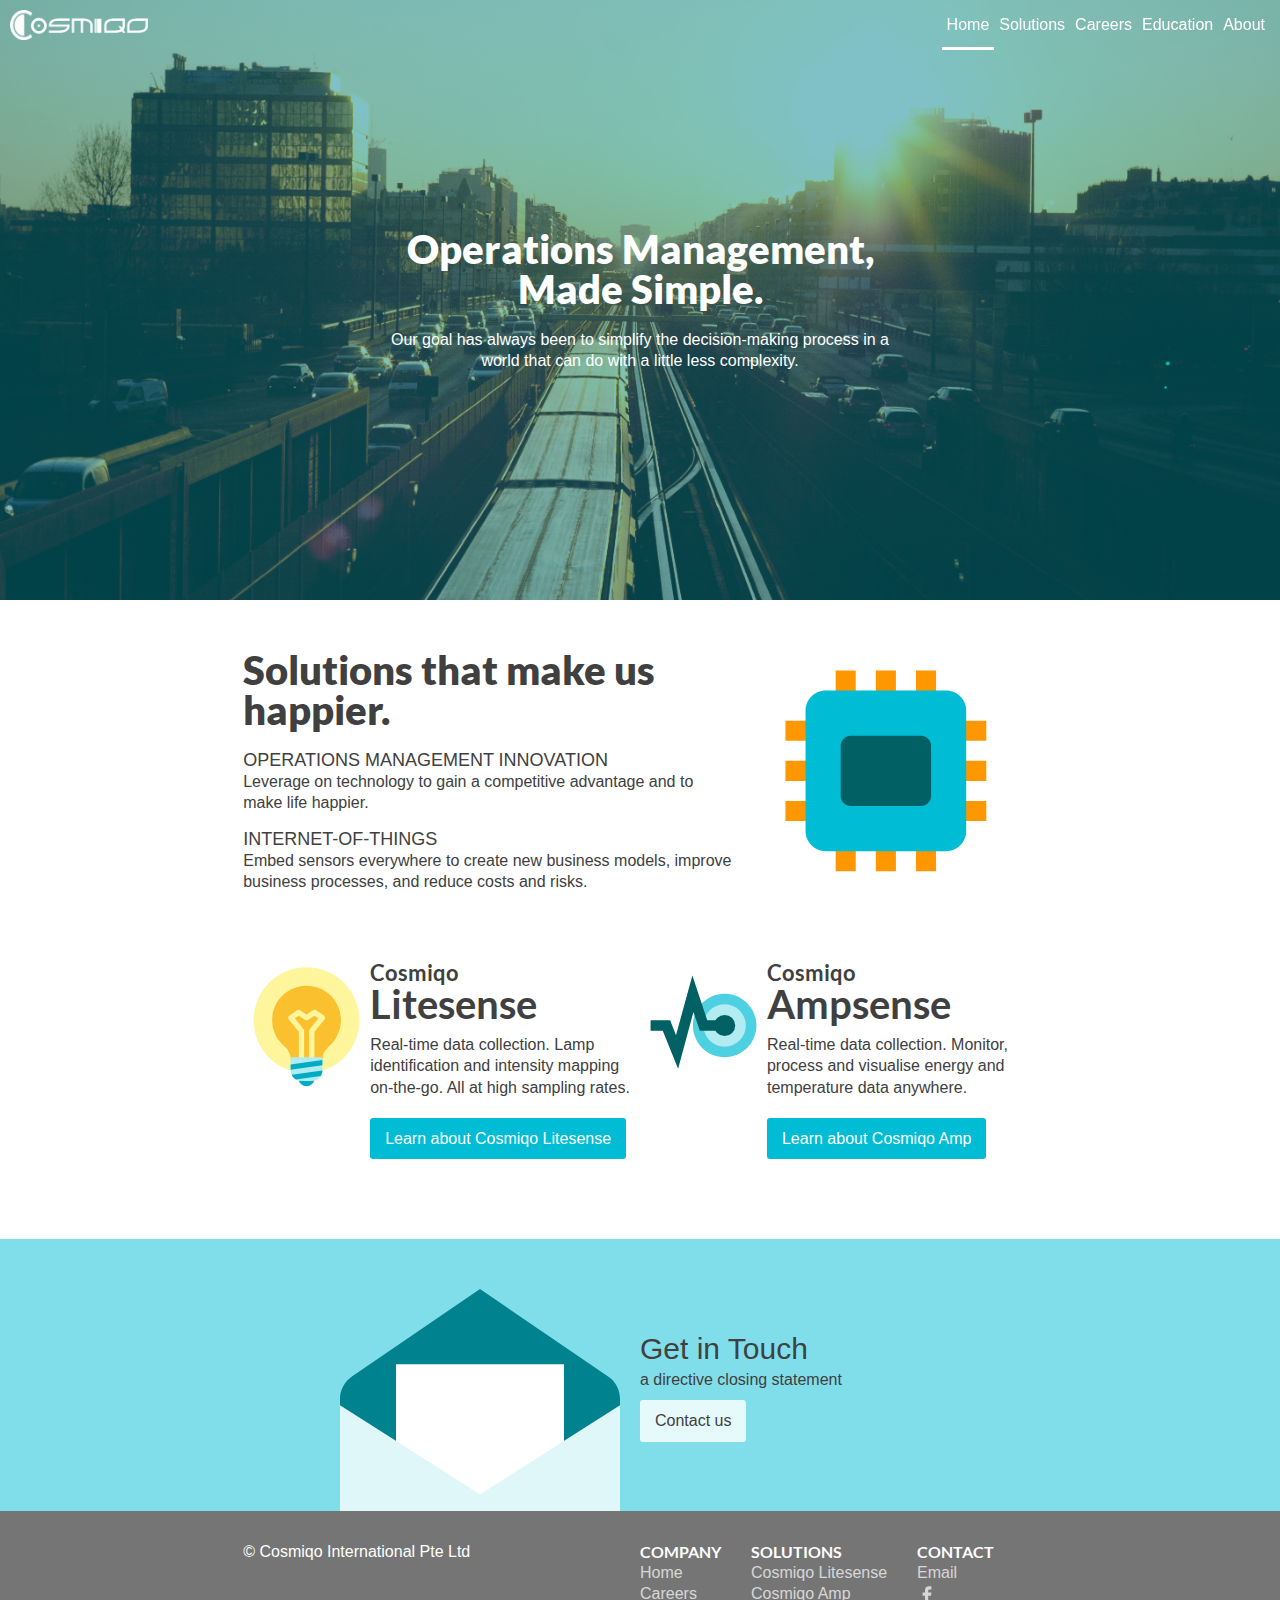
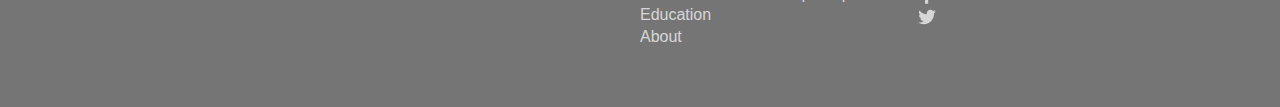
==== commit 81f9dbcd: "changed order of the colour overlay over the splash image" ====
--- a/index.html
+++ b/index.html
@@ -1,148 +1,4 @@
-<!DOCTYPE html>
-<html lang="">
-  <head>
-    <meta charset="utf-8">
-    <meta http-equiv="X-UA-Compatible" content="IE=edge">
-    <meta name="description" content="Cosmiqo consists of a team of technology enthusiasts that specialises in supply chain and operations management innovations.">
-    <meta name="viewport" content="width=device-width, initial-scale=1, maximum-scale=1.0, user-scalable=no">
-    <title>Cosmiqo | Home</title>
-    <!-- build:js scripts/libs/libs.min.js-->
-    <script src="scripts/libs/jquery-1.11.3.min.js"></script>
-    <!-- endbuild-->
-    <link rel="manifest" href="manifest.json">
-    <meta name="mobile-web-app-capable" content="yes">
-    <meta name="application-name" content="Web Starter Kit">
-    <link rel="icon" sizes="192x192" href="images/touch/chrome-touch-icon-192x192.png">
-    <meta name="apple-mobile-web-app-capable" content="yes">
-    <meta name="apple-mobile-web-app-status-bar-style" content="black">
-    <meta name="apple-mobile-web-app-title" content="Cosmiqo">
-    <link rel="apple-touch-icon" href="images/touch/apple-touch-icon.png">
-    <meta name="msapplication-TileImage" content="images/touch/ms-touch-icon-144x144-precomposed.png">
-    <meta name="msapplication-TileColor" content="#00B8D4">
-    <meta name="theme-color" content="#00B8D4">
-    <!-- Page styles-->
-    <link rel="stylesheet" href="styles/main.css">
-    <link rel="stylesheet" href="styles/solutions.css">
-  </head>
-  <body>
-    <div class="nav-bar"><a href="/" class="logo"><img src="images/cosmiqo-logo.png"></a>
-      <div class="links"><a href="/" title="Home" class="selected">Home</a><a href="/#solutions" title="Solutions">Solutions</a><a href="/careers.html" title="Careers">Careers</a><a href="/education.html" title="Education">Education</a><a href="/about.html" title="About">About</a>
-      </div><img src="images/icons/hamburger-white.svg" class="hamburger">
-    </div>
-    <div class="hamburger-menu">
-      <div class="nav-bar"><a href="/" class="logo"><img src="images/cosmiqo-logo-black.png"></a><img src="images/icons/hamburger.svg" class="hamburger"></div>
-    </div>
-    <article class="splash">
-      <div style="background-image: url(images/splash/home.jpg);" class="image"></div>
-      <div class="overlay"></div>
-      <div class="text">
-        <h2>
-          Operations Management,
-          Made Simple.
-        </h2>
-        <div>
-          Our goal has always been to simplify the decision-making process in a
-          world that can do with a little less complexity.
-          
-        </div>
-      </div>
-    </article>
-    <article class="solutions">
-      <div class="wrapper">
-        <div class="intro">
-          <div class="text">
-            <h2>Solutions that make us happier.</h2>
-            <div class="title">Operations Management Innovation</div>
-            <div class="description">
-              Leverage on technology to gain a competitive advantage and to make
-              life happier.
-              
-            </div>
-            <div class="title">Internet-of-Things</div>
-            <div class="description">
-              Embed sensors everywhere to create new business models, improve
-              business processes, and reduce costs and risks.
-            </div>
-          </div>
-          <div class="image"><img src="images/electronics.svg"></div>
-          <div class="clear"></div>
-        </div>
-        <div class="options">
-          <div class="solution-item grid-half"><img src="images/idea.svg">
-            <div class="text">
-              <h2 class="name"><span class="company">Cosmiqo</span> Litesense</h2>
-              <div class="description">
-                Lorem ipsum dolor sit amet, consectetur adipiscing elit, sed do
-                eiusmod tempor incididunt ut labore et dolore magna aliqua.
-              </div>
-              <div class="button"><a href="/litesense.html">Learn about Cosmiqo Litesense</a></div>
-            </div>
-            <div class="clear"></div>
-          </div>
-          <div class="solution-item grid-half"><img src="images/electrical_sensor.svg">
-            <div class="text">
-              <h2 class="name"><span class="company">Cosmiqo</span> Amp</h2>
-              <div class="description">
-                Lorem ipsum dolor sit amet, consectetur adipiscing elit, sed do
-                eiusmod tempor incididunt ut labore et dolore magna aliqua.
-              </div>
-              <div class="button"><a href="/amp.html">Learn about Cosmiqo Amp</a></div>
-            </div>
-            <div class="clear"></div>
-          </div>
-          <div class="clear"></div>
-        </div>
-      </div>
-    </article>
-    <article class="contact">
-      <div class="wrapper">
-        <div class="image"><img src="images/envelope.svg"></div>
-        <div class="text">
-          <div class="title">Get in Touch</div>
-          <div class="description">a directive closing statement</div><a href="mailto:enquiries@cosmiqo.com" class="button">Contact us</a>
-        </div>
-      </div>
-    </article>
-    <article class="footer">
-      <div class="wrapper">
-        <div class="sitemap grid-half">
-          <div class="column">
-            <div class="header">Company</div>
-            <div class="links">
-              <div class="link"><a href="/">Home</a></div>
-              <div class="link"><a href="/careers.html">Careers</a></div>
-              <div class="link"><a href="/education.html">Education</a></div>
-              <div class="link"><a href="/about.html">About</a></div>
-            </div>
-          </div>
-          <div class="column">
-            <div class="header">Solutions</div>
-            <div class="links">
-              <div class="link"><a href="/litesense.html">Cosmiqo Litesense</a></div>
-              <div class="link"><a href="/amp.html">Cosmiqo Amp</a></div>
-            </div>
-          </div>
-          <div class="column contact">
-            <div class="header">Contact</div>
-            <div class="links">
-              <div class="link"><a href="mailto:enquiries@cosmiqo.com">Email</a></div>
-              <div class="link"><a href="https://www.facebook.com/cosmiqo" target="_blank"><img src="images/icons/facebook.svg" class="logo"></a></div>
-              <div class="link"><a href="https://twitter.com/cosmiqo" target="_blank"><img src="images/icons/twitter.svg" class="logo"></a></div>
-            </div>
-          </div>
-          <div class="clear"></div>
-        </div>
-        <div class="company grid-half">&copy; Cosmiqo International Pte Ltd</div>
-        <div class="clear"></div>
-      </div>
-    </article>
-    <!-- build:js scripts/solutions.min.js-->
-    <script src="scripts/solutions.js"></script>
-    <!-- endbuild-->
-    <!-- build:js scripts/main.min.js-->
-    <script src="scripts/main.js"></script>
-    <!-- endbuild-->
-    <script>
+<!DOCTYPE html><html><head><meta charset="utf-8"><meta http-equiv="X-UA-Compatible" content="IE=edge"><meta name="description" content="Cosmiqo consists of a team of technology enthusiasts that specialises in supply chain and operations management innovations."><meta name="viewport" content="width=device-width, initial-scale=1, maximum-scale=1.0, user-scalable=no"><title>Cosmiqo | Home</title><script src="scripts/libs/libs.min.js"></script><link rel="manifest" href="manifest.json"><meta name="mobile-web-app-capable" content="yes"><meta name="application-name" content="Web Starter Kit"><link rel="icon" sizes="192x192" href="images/touch/chrome-touch-icon-192x192.png"><meta name="apple-mobile-web-app-capable" content="yes"><meta name="apple-mobile-web-app-status-bar-style" content="black"><meta name="apple-mobile-web-app-title" content="Cosmiqo"><link rel="apple-touch-icon" href="images/touch/apple-touch-icon.png"><meta name="msapplication-TileImage" content="images/touch/ms-touch-icon-144x144-precomposed.png"><meta name="msapplication-TileColor" content="#00B8D4"><meta name="theme-color" content="#00B8D4"><link rel="stylesheet" href="styles/main.css"><link rel="stylesheet" href="styles/solutions.css"></head><body><div class="nav-bar"><a href="/" class="logo"><img src="images/cosmiqo-logo.png"></a><div class="links"><a href="/" title="Home" class="selected">Home</a><a href="/#solutions" title="Solutions">Solutions</a><a href="/careers.html" title="Careers">Careers</a><a href="/education.html" title="Education">Education</a><a href="/about.html" title="About">About</a></div><img src="images/icons/hamburger-white.svg" class="hamburger"></div><div class="hamburger-menu"><div class="nav-bar"><a href="/" class="logo"><img src="images/cosmiqo-logo-black.png"></a><img src="images/icons/hamburger.svg" class="hamburger"></div></div><article class="splash"><div style="background-image: url(images/splash/home.jpg);" class="image"></div><div class="overlay"></div><div class="text"><h2>Operations Management, Made Simple.</h2><div>Our goal has always been to simplify the decision-making process in a world that can do with a little less complexity.</div></div><div class="overlay-above-text"></div></article><article class="solutions"><div class="wrapper"><div class="intro"><div class="text"><h2>Solutions that make us happier.</h2><div class="title">Operations Management Innovation</div><div class="description">Leverage on technology to gain a competitive advantage and to make life happier.</div><div class="title">Internet-of-Things</div><div class="description">Embed sensors everywhere to create new business models, improve business processes, and reduce costs and risks.</div></div><div class="image"><img src="images/electronics.svg"></div><div class="clear"></div></div><div class="options"><div class="solution-item grid-half"><img src="images/idea.svg"><div class="text"><h2 class="name"><span class="company">Cosmiqo</span> Litesense</h2><div class="description">Real-time data collection. Lamp identification and intensity mapping on-the-go. All at high sampling rates.</div><div class="button"><a href="/litesense.html">Learn about Cosmiqo Litesense</a></div></div><div class="clear"></div></div><div class="solution-item grid-half"><img src="images/electrical_sensor.svg"><div class="text"><h2 class="name"><span class="company">Cosmiqo</span> Ampsense</h2><div class="description">Real-time data collection. Monitor, process and visualise energy and temperature data anywhere.</div><div class="button"><a href="/amp.html">Learn about Cosmiqo Amp</a></div></div><div class="clear"></div></div><div class="clear"></div></div></div></article><article class="contact"><div class="wrapper"><div class="image"><img src="images/envelope.svg"></div><div class="text"><div class="title">Get in Touch</div><div class="description">a directive closing statement</div><a href="mailto:enquiries@cosmiqo.com" class="button">Contact us</a></div></div></article><article class="footer"><div class="wrapper"><div class="sitemap grid-half"><div class="column"><div class="header">Company</div><div class="links"><div class="link"><a href="/">Home</a></div><div class="link"><a href="/careers.html">Careers</a></div><div class="link"><a href="/education.html">Education</a></div><div class="link"><a href="/about.html">About</a></div></div></div><div class="column"><div class="header">Solutions</div><div class="links"><div class="link"><a href="/litesense.html">Cosmiqo Litesense</a></div><div class="link"><a href="/amp.html">Cosmiqo Amp</a></div></div></div><div class="column contact"><div class="header">Contact</div><div class="links"><div class="link"><a href="mailto:enquiries@cosmiqo.com">Email</a></div><div class="link"><a href="https://www.facebook.com/cosmiqo" target="_blank"><img src="images/icons/facebook.svg" class="logo"></a></div><div class="link"><a href="https://twitter.com/cosmiqo" target="_blank"><img src="images/icons/twitter.svg" class="logo"></a></div></div></div><div class="clear"></div></div><div class="company grid-half">&copy; Cosmiqo International Pte Ltd</div><div class="clear"></div></div></article><script src="scripts/solutions.min.js"></script><script src="scripts/main.min.js"></script><script>
       (function(i,s,o,g,r,a,m){i['GoogleAnalyticsObject']=r;i[r]=i[r]||function(){
       (i[r].q=i[r].q||[]).push(arguments)},i[r].l=1*new Date();a=s.createElement(o),
       m=s.getElementsByTagName(o)[0];a.async=1;a.src=g;m.parentNode.insertBefore(a,m)
@@ -150,6 +6,4 @@
       ga('create', 'UA-XXXXX-X', 'auto');
       ga('send', 'pageview');
       
-    </script>
-  </body>
-</html>+    </script></body></html>--- a/styles/main.css
+++ b/styles/main.css
@@ -1 +1 @@
-html{color:#222}img{vertical-align:middle}fieldset{border:0;margin:0;padding:0}textarea{resize:vertical}.nocallout{-webkit-touch-callout:none}.pressed{background-color:rgba(0,0,0,.7)}textarea[contenteditable]{-webkit-appearance:none}.gifhidden{position:absolute;left:-100%}.ir{background-color:transparent;background-repeat:no-repeat;border:0;direction:ltr;display:block;overflow:hidden;text-align:left;text-indent:-999em}.ir br{display:none}.hidden{display:none!important;visibility:hidden}.visuallyhidden{border:0;clip:rect(0 0 0 0);height:1px;margin:-1px;overflow:hidden;padding:0;position:absolute;width:1px}.visuallyhidden.focusable:active,.visuallyhidden.focusable:focus{clip:auto;height:auto;margin:0;overflow:visible;position:static;width:auto}.invisible{visibility:hidden}.clearfix::before,.clearfix::after{content:"";display:table}.clearfix::after{clear:both}html{font-family:sans-serif;-ms-text-size-adjust:100%;-webkit-text-size-adjust:100%}body{margin:0}article,aside,details,figcaption,figure,footer,header,main,nav,section,summary{display:block}audio,canvas,progress,video{display:inline-block;vertical-align:baseline}audio:not([controls]){display:none;height:0}[hidden],template{display:none}a{background:0 0}a:active,a:hover{outline:0}abbr[title]{border-bottom:1px dotted}b,strong{font-weight:700}dfn{font-style:italic}mark{background:#ff0;color:#000}sub,sup{font-size:75%;line-height:0;position:relative;vertical-align:baseline}sup{top:-.5em}sub{bottom:-.25em}img{border:0}svg:not(:root){overflow:hidden}figure{margin:0}hr{box-sizing:content-box;height:0}pre{overflow:auto}code,kbd,pre,samp{font-family:monospace,monospace;font-size:1em}button,input,optgroup,select,textarea{color:inherit;font:inherit;margin:0}button{overflow:visible}button,select{text-transform:none}button,html input[type="button"],input[type="reset"],input[type="submit"]{-webkit-appearance:button;cursor:pointer}button[disabled],html input[disabled]{cursor:default}button::-moz-focus-inner,input::-moz-focus-inner{border:0;padding:0}input{line-height:normal}input[type="checkbox"],input[type="radio"]{box-sizing:border-box;padding:0}input[type="number"]::-webkit-inner-spin-button,input[type="number"]::-webkit-outer-spin-button{height:auto}input[type="search"]{-webkit-appearance:textfield;box-sizing:content-box}input[type="search"]::-webkit-search-cancel-button,input[type="search"]::-webkit-search-decoration{-webkit-appearance:none}legend{border:0;padding:0}textarea{overflow:auto}optgroup{font-weight:700}table{border-collapse:collapse;border-spacing:0}td,th{padding:0}blockquote{margin:0}*,*::before,*::after{box-sizing:border-box}html,body,button{-moz-osx-font-smoothing:grayscale;-webkit-font-smoothing:antialiased;font-smoothing:antialiased}body{font-family:Helvetica,Arial,sans-serif;font-size:16px;line-height:1.325em;font-weight:300;color:#404040;position:relative}body::after{content:'';position:absolute;top:0;left:0;bottom:0;right:0;width:100%;z-index:9;display:none;background-image:linear-gradient(to bottom,rgba(0,0,0,.15)95%,rgba(0,0,0,.15)100%);background-size:100% 26px}body.debug::after{display:block;pointer-events:none}pre{background:#f0f0f0;padding:13px}.main-container{box-sizing:content-box;position:relative;padding-left:5%;padding-right:5%;margin-left:auto;margin-right:auto}@media only screen and (min-width:620px){.main-container{padding-left:4.8%;padding-right:4.8%;max-width:688px}}@media only screen and (min-width:800px){.main-container{padding-left:4.4%;padding-right:4.4%;max-width:864px}}.container{box-sizing:content-box;position:relative;padding-left:5%;padding-right:5%;margin-left:auto;margin-right:auto}@media only screen and (min-width:620px){.container{padding-left:4.8%;padding-right:4.8%;max-width:688px}}@media only screen and (min-width:800px){.container{padding-left:4.4%;padding-right:4.4%;max-width:864px}}@media only screen and (min-width:620px){.container-medium{box-sizing:content-box;position:relative;padding-left:5%;padding-right:5%;margin-left:auto;margin-right:auto}@media only screen and (min-width:620px){.container-medium{padding-left:4.8%;padding-right:4.8%;max-width:688px}}@media only screen and (min-width:800px){.container-medium{padding-left:4.4%;padding-right:4.4%;max-width:864px}}}@media only screen and (max-width:619px){.container-small{box-sizing:content-box;position:relative;padding-left:5%;padding-right:5%;margin-left:auto;margin-right:auto}@media only screen and (min-width:620px){.container-small{padding-left:4.8%;padding-right:4.8%;max-width:688px}}@media only screen and (min-width:800px){.container-small{padding-left:4.4%;padding-right:4.4%;max-width:864px}}}@media only screen and (min-width:800px){.content{margin-right:25.9%}.content pre{margin-right:-25.9%}}.grid-half{width:50%}.grid-half,.grid-third{display:inline-block;float:left}.grid-third{width:33.333%}@media only screen and (max-width:620px){.grid-half,.grid-third{width:100%}}.theme--multi-device-layouts .themed{color:#297ea9}.theme--introduction-to-media .themed{color:#cf423a}.theme--user-input .themed{color:#2c8566}.theme--performance .themed{color:#7b5294}.theme--multi-device-layouts .themed--background,.theme--multi-device-layouts .themed--background.next-lessons::before{background-color:#297ea9}.theme--introduction-to-media .themed--background,.theme--introduction-to-media .themed--background.next-lessons::before{background-color:#cf423a}.theme--user-input .themed--background,.theme--user-input .themed--background.next-lessons::before{background-color:#2c8566}.theme--performance .themed--background,.theme--performance .themed--background.next-lessons::before{background-color:#7b5294}.theme--multi-device-layouts .themed--hover:hover{color:#297ea9}.theme--introduction-to-media .themed--hover:hover{color:#cf423a}.theme--user-input .themed--hover:hover{color:#2c8566}.theme--performance .themed--hover:hover{color:#7b5294}.theme--multi-device-layouts .themed--hover-secondary:hover{color:#89c4e2}.theme--introduction-to-media .themed--hover-secondary:hover{color:#edb8b5}.theme--user-input .themed--hover-secondary:hover{color:#78d2b3}.theme--performance .themed--hover-secondary:hover{color:#c4add2}.article--multi-device-layouts .article-container h1,.article--multi-device-layouts .article-container h2{color:#297ea9}.article--introduction-to-media .article-container h1,.article--introduction-to-media .article-container h2{color:#cf423a}.article--user-input .article-container h1,.article--user-input .article-container h2{color:#2c8566}.article--performance .article-container h1,.article--performance .article-container h2{color:#7b5294}.nav-theme--multi-device-layouts .themed--hover:hover{color:#297ea9}.nav-theme--introduction-to-media .themed--hover:hover{color:#cf423a}.nav-theme--user-input .themed--hover:hover{color:#2c8566}.nav-theme--performance .themed--hover:hover{color:#7b5294}.nav-theme--multi-device-layouts .themed{color:#297ea9}.nav-theme--introduction-to-media .themed{color:#cf423a}.nav-theme--user-input .themed{color:#2c8566}.nav-theme--performance .themed{color:#7b5294}.nav-theme--multi-device-layouts .themed--background{background-color:#297ea9}.nav-theme--introduction-to-media .themed--background{background-color:#cf423a}.nav-theme--user-input .themed--background{background-color:#2c8566}.nav-theme--performance .themed--background{background-color:#7b5294}.clear::before,.clear::after{content:'';display:table}.clear::after{clear:both}.color--blue{color:#3372df}.color--red{color:#cb4437}.color--green{color:#0f9d58}.color--yellow{color:#f4b400}.color--blue-secondary{color:#b7cdf4}.color--red-secondary{color:#ebb6b0}.color--green-secondary{color:#56efa5}.color--yellow-secondary{color:#ffd45b}.color--gray-background{color:#f0f0f0}.color--gray-keyline{color:#e0e0e0}.color--gray{color:rgba(0,0,0,.54)}.color--gray-dark{color:rgba(0,0,0,.87)}.color--text{color:#404040}.color--highlight{color:#3372df}.color--warning{color:#ffd45b}.color--danger{color:#cb4437}.color--muted{color:#737373}.color--remember{color:#09829a}.color--learning{color:#da2e75}.color--layouts{color:#297ea9}.color--user{color:#2c8566}.color--media{color:#cf423a}.color--performance{color:#7b5294}.color--layouts-secondary{color:#89c4e2}.color--user-secondary{color:#78d2b3}.color--media-secondary{color:#edb8b5}.color--performance-secondary{color:#c4add2}.text-divider{position:relative;margin-bottom:26px}.text-divider::after{content:'';display:block;position:absolute;width:40%;height:1px;box-shadow:0 1px 0 0 #e0e0e0;left:30%;bottom:-13px}.text-divider.xlarge{margin-bottom:52px}.text-divider.xlarge::after{bottom:-26px}.text-divider.xxlarge{margin-bottom:78px}.text-divider.xxlarge::after{bottom:-39px}.text-divider.huge{margin-bottom:78px}.text-divider.huge::after{bottom:-39px}.centered{text-align:center}.tag{font-size:13px;line-height:2em;padding-top:2em;padding-bottom:0;font-family:'Roboto Condensed',Helvetica,sans-serif;text-transform:uppercase;font-weight:700;display:inline-block;text-decoration:none}.tag:hover{color:rgba(0,0,0,.87)}.tag::before{content:'# ';display:inline-block}html,body{font-family:'Lato Regular';width:100%;height:100%}h1,h2,h3{font-family:'Lato Black'}h2{font-size:40px;line-height:40px;margin:0 0 20px}img,video,object{max-width:100%}a{text-decoration:none;color:#00BCD4}a:hover{color:#00ACC1}a:active,a:visited{color:#0097A7}.nav-bar{height:50px;position:fixed;width:100%;color:#fff;top:0;z-index:100}.nav-bar.opaque{background:#00838F;box-shadow:0 2px 6px rgba(0,0,0,.26)}.nav-bar .logo img{height:100%;padding:10px}.nav-bar .links{display:inline-block;float:right;line-height:50px;padding:0 10px;height:100%}.nav-bar .links a{padding:0 5px;text-decoration:none;color:#fff;display:inline-block;height:100%}.nav-bar .links a:hover{border-bottom:3px solid rgba(255,255,255,.5)}.nav-bar .links a.selected{border-bottom:3px solid #fff}.nav-bar .hamburger{float:right;height:100%;padding:7px;cursor:pointer;display:none}.hamburger-menu{background:#fff;position:fixed;width:100%;top:0;opacity:.9;max-height:0;overflow:hidden;z-index:9999;transition:max-height .3s ease}.hamburger-menu.active{max-height:500px}.hamburger-menu .nav-bar{position:relative}.hamburger-menu .nav-bar img{opacity:.7}.hamburger-menu .nav-bar.opaque{background:0 0;box-shadow:none}.hamburger-menu .sitemap{padding:15px}.hamburger-menu .sitemap .header{font-family:'Lato Bold'}.hamburger-menu .sitemap .link{padding:2px}.hamburger-menu .sitemap .column{width:50%;float:left;display:inline-block}.hamburger-menu .sitemap .contact{display:none}article{padding:50px 0;width:100%}article.splash{width:100%;height:600px;padding:0;background:#00BCD4;position:relative;overflow:hidden}article.splash .image{height:100%;position:relative;background-position:center center;background-size:cover}article.splash .overlay{position:absolute;height:inherit;width:100%;background:#00838F;opacity:.5;top:0;left:0}article.splash .text{position:absolute;width:38%;min-width:500px;margin:0;top:50%;left:50%;-webkit-transform:translate(-50%,-50%);transform:translate(-50%,-50%);color:#fff;text-align:center}article .wrapper{width:62%;min-width:600px;margin:0 auto}article .section-heading{display:inline-block;width:100%;text-align:center}article .section-heading img{margin:0 auto;padding:10px;height:80px;opacity:.6}article .section-heading .title{text-transform:uppercase;font-size:20px}article:nth-of-type(3){background:#E0F7FA}article:nth-of-type(4){background:#B2EBF2}article.contact{background:#80DEEA;display:table;padding-bottom:0}article.contact .wrapper{vertical-align:middle;display:table-cell}article.contact .image{width:50%;display:inline-block;text-align:right;vertical-align:middle}article.contact .image img{width:50%;padding:0 20px;max-width:350px;min-width:220px}article.contact .text{width:50%;display:inline-block;vertical-align:middle;margin-bottom:20px}article.contact .text .title{font-size:30px;margin-bottom:10px}article.contact .text .description{margin-bottom:10px}article.contact .text .button{text-decoration:none;background:rgba(255,255,255,.8);padding:10px 15px;border-radius:3px;color:inherit;display:inline-block}article.contact .text .button:hover{background:#fff}.footer{padding:30px 0 50px;background:rgba(0,0,0,.54)!important;color:#fff}.footer .company,.footer .sitemap{float:right}.footer .column{display:inline-block;padding-right:30px;padding-bottom:10px;float:left}.footer .column .header{font-family:'Lato Bold';text-transform:uppercase}.footer .column .link a{text-decoration:none;color:#fff;opacity:.7}.footer .column .link a img{height:20px}.footer .column .link a:hover{opacity:1}@media all and (max-width:620px){h2{font-size:32px}.nav-bar .links{display:none}.nav-bar .hamburger{display:inline}article.splash{height:400px}article.splash .text{min-width:0;width:80%}article .wrapper{width:90%;min-width:0}article.contact{position:relative}article.contact .image img{width:45%;min-width:0;position:absolute;bottom:0;left:0}}@font-face{font-family:'Lato Light';font-style:normal;font-weight:300;src:url(/fonts/Lato-Light.ttf)}@font-face{font-family:'Lato Light';font-style:italic;font-weight:300;src:url(/fonts/Lato-LightItalic.ttf)}@font-face{font-family:'Lato Regular';font-style:normal;font-weight:400;src:url(/fonts/Lato-Regular.ttf)}@font-face{font-family:'Lato Bold';font-style:normal;font-weight:700;src:url(/fonts/Lato-Bold.ttf)}@font-face{font-family:'Lato Black';font-style:bold;font-weight:900;src:url(/fonts/Lato-Black.ttf)}+html{color:#222}img{vertical-align:middle}fieldset{border:0;margin:0;padding:0}textarea{resize:vertical}.nocallout{-webkit-touch-callout:none}.pressed{background-color:rgba(0,0,0,.7)}textarea[contenteditable]{-webkit-appearance:none}.gifhidden{position:absolute;left:-100%}.ir{background-color:transparent;background-repeat:no-repeat;border:0;direction:ltr;display:block;overflow:hidden;text-align:left;text-indent:-999em}.ir br{display:none}.hidden{display:none!important;visibility:hidden}.visuallyhidden{border:0;clip:rect(0 0 0 0);height:1px;margin:-1px;overflow:hidden;padding:0;position:absolute;width:1px}.visuallyhidden.focusable:active,.visuallyhidden.focusable:focus{clip:auto;height:auto;margin:0;overflow:visible;position:static;width:auto}.invisible{visibility:hidden}.clearfix::before,.clearfix::after{content:"";display:table}.clearfix::after{clear:both}html{font-family:sans-serif;-ms-text-size-adjust:100%;-webkit-text-size-adjust:100%}body{margin:0}article,aside,details,figcaption,figure,footer,header,main,nav,section,summary{display:block}audio,canvas,progress,video{display:inline-block;vertical-align:baseline}audio:not([controls]){display:none;height:0}[hidden],template{display:none}a{background:0 0}a:active,a:hover{outline:0}abbr[title]{border-bottom:1px dotted}b,strong{font-weight:700}dfn{font-style:italic}mark{background:#ff0;color:#000}sub,sup{font-size:75%;line-height:0;position:relative;vertical-align:baseline}sup{top:-.5em}sub{bottom:-.25em}img{border:0}svg:not(:root){overflow:hidden}figure{margin:0}hr{box-sizing:content-box;height:0}pre{overflow:auto}code,kbd,pre,samp{font-family:monospace,monospace;font-size:1em}button,input,optgroup,select,textarea{color:inherit;font:inherit;margin:0}button{overflow:visible}button,select{text-transform:none}button,html input[type="button"],input[type="reset"],input[type="submit"]{-webkit-appearance:button;cursor:pointer}button[disabled],html input[disabled]{cursor:default}button::-moz-focus-inner,input::-moz-focus-inner{border:0;padding:0}input{line-height:normal}input[type="checkbox"],input[type="radio"]{box-sizing:border-box;padding:0}input[type="number"]::-webkit-inner-spin-button,input[type="number"]::-webkit-outer-spin-button{height:auto}input[type="search"]{-webkit-appearance:textfield;box-sizing:content-box}input[type="search"]::-webkit-search-cancel-button,input[type="search"]::-webkit-search-decoration{-webkit-appearance:none}legend{border:0;padding:0}textarea{overflow:auto}optgroup{font-weight:700}table{border-collapse:collapse;border-spacing:0}td,th{padding:0}blockquote{margin:0}*,*::before,*::after{box-sizing:border-box}html,body,button{-moz-osx-font-smoothing:grayscale;-webkit-font-smoothing:antialiased;font-smoothing:antialiased}body{font-family:Helvetica,Arial,sans-serif;font-size:16px;line-height:1.325em;font-weight:300;color:#404040;position:relative}body::after{content:'';position:absolute;top:0;left:0;bottom:0;right:0;width:100%;z-index:9;display:none;background-image:linear-gradient(to bottom,rgba(0,0,0,.15)95%,rgba(0,0,0,.15)100%);background-size:100% 26px}body.debug::after{display:block;pointer-events:none}pre{background:#f0f0f0;padding:13px}.main-container{box-sizing:content-box;position:relative;padding-left:5%;padding-right:5%;margin-left:auto;margin-right:auto}@media only screen and (min-width:620px){.main-container{padding-left:4.8%;padding-right:4.8%;max-width:688px}}@media only screen and (min-width:800px){.main-container{padding-left:4.4%;padding-right:4.4%;max-width:864px}}.container{box-sizing:content-box;position:relative;padding-left:5%;padding-right:5%;margin-left:auto;margin-right:auto}@media only screen and (min-width:620px){.container{padding-left:4.8%;padding-right:4.8%;max-width:688px}}@media only screen and (min-width:800px){.container{padding-left:4.4%;padding-right:4.4%;max-width:864px}}@media only screen and (min-width:620px){.container-medium{box-sizing:content-box;position:relative;padding-left:5%;padding-right:5%;margin-left:auto;margin-right:auto}@media only screen and (min-width:620px){.container-medium{padding-left:4.8%;padding-right:4.8%;max-width:688px}}@media only screen and (min-width:800px){.container-medium{padding-left:4.4%;padding-right:4.4%;max-width:864px}}}@media only screen and (max-width:619px){.container-small{box-sizing:content-box;position:relative;padding-left:5%;padding-right:5%;margin-left:auto;margin-right:auto}@media only screen and (min-width:620px){.container-small{padding-left:4.8%;padding-right:4.8%;max-width:688px}}@media only screen and (min-width:800px){.container-small{padding-left:4.4%;padding-right:4.4%;max-width:864px}}}@media only screen and (min-width:800px){.content{margin-right:25.9%}.content pre{margin-right:-25.9%}}.grid-half{width:50%}.grid-half,.grid-third{display:inline-block;float:left}.grid-third{width:33.333%}@media only screen and (max-width:620px){.grid-half,.grid-third{width:100%}}.theme--multi-device-layouts .themed{color:#297ea9}.theme--introduction-to-media .themed{color:#cf423a}.theme--user-input .themed{color:#2c8566}.theme--performance .themed{color:#7b5294}.theme--multi-device-layouts .themed--background,.theme--multi-device-layouts .themed--background.next-lessons::before{background-color:#297ea9}.theme--introduction-to-media .themed--background,.theme--introduction-to-media .themed--background.next-lessons::before{background-color:#cf423a}.theme--user-input .themed--background,.theme--user-input .themed--background.next-lessons::before{background-color:#2c8566}.theme--performance .themed--background,.theme--performance .themed--background.next-lessons::before{background-color:#7b5294}.theme--multi-device-layouts .themed--hover:hover{color:#297ea9}.theme--introduction-to-media .themed--hover:hover{color:#cf423a}.theme--user-input .themed--hover:hover{color:#2c8566}.theme--performance .themed--hover:hover{color:#7b5294}.theme--multi-device-layouts .themed--hover-secondary:hover{color:#89c4e2}.theme--introduction-to-media .themed--hover-secondary:hover{color:#edb8b5}.theme--user-input .themed--hover-secondary:hover{color:#78d2b3}.theme--performance .themed--hover-secondary:hover{color:#c4add2}.article--multi-device-layouts .article-container h1,.article--multi-device-layouts .article-container h2{color:#297ea9}.article--introduction-to-media .article-container h1,.article--introduction-to-media .article-container h2{color:#cf423a}.article--user-input .article-container h1,.article--user-input .article-container h2{color:#2c8566}.article--performance .article-container h1,.article--performance .article-container h2{color:#7b5294}.nav-theme--multi-device-layouts .themed--hover:hover{color:#297ea9}.nav-theme--introduction-to-media .themed--hover:hover{color:#cf423a}.nav-theme--user-input .themed--hover:hover{color:#2c8566}.nav-theme--performance .themed--hover:hover{color:#7b5294}.nav-theme--multi-device-layouts .themed{color:#297ea9}.nav-theme--introduction-to-media .themed{color:#cf423a}.nav-theme--user-input .themed{color:#2c8566}.nav-theme--performance .themed{color:#7b5294}.nav-theme--multi-device-layouts .themed--background{background-color:#297ea9}.nav-theme--introduction-to-media .themed--background{background-color:#cf423a}.nav-theme--user-input .themed--background{background-color:#2c8566}.nav-theme--performance .themed--background{background-color:#7b5294}.clear::before,.clear::after{content:'';display:table}.clear::after{clear:both}.color--blue{color:#3372df}.color--red{color:#cb4437}.color--green{color:#0f9d58}.color--yellow{color:#f4b400}.color--blue-secondary{color:#b7cdf4}.color--red-secondary{color:#ebb6b0}.color--green-secondary{color:#56efa5}.color--yellow-secondary{color:#ffd45b}.color--gray-background{color:#f0f0f0}.color--gray-keyline{color:#e0e0e0}.color--gray{color:rgba(0,0,0,.54)}.color--gray-dark{color:rgba(0,0,0,.87)}.color--text{color:#404040}.color--highlight{color:#3372df}.color--warning{color:#ffd45b}.color--danger{color:#cb4437}.color--muted{color:#737373}.color--remember{color:#09829a}.color--learning{color:#da2e75}.color--layouts{color:#297ea9}.color--user{color:#2c8566}.color--media{color:#cf423a}.color--performance{color:#7b5294}.color--layouts-secondary{color:#89c4e2}.color--user-secondary{color:#78d2b3}.color--media-secondary{color:#edb8b5}.color--performance-secondary{color:#c4add2}.text-divider{position:relative;margin-bottom:26px}.text-divider::after{content:'';display:block;position:absolute;width:40%;height:1px;box-shadow:0 1px 0 0 #e0e0e0;left:30%;bottom:-13px}.text-divider.xlarge{margin-bottom:52px}.text-divider.xlarge::after{bottom:-26px}.text-divider.xxlarge{margin-bottom:78px}.text-divider.xxlarge::after{bottom:-39px}.text-divider.huge{margin-bottom:78px}.text-divider.huge::after{bottom:-39px}.centered{text-align:center}.tag{font-size:13px;line-height:2em;padding-top:2em;padding-bottom:0;font-family:'Roboto Condensed',Helvetica,sans-serif;text-transform:uppercase;font-weight:700;display:inline-block;text-decoration:none}.tag:hover{color:rgba(0,0,0,.87)}.tag::before{content:'# ';display:inline-block}html,body{font-family:'Lato Regular';width:100%;height:100%}h1,h2,h3{font-family:'Lato Black'}h2{font-size:40px;line-height:40px;margin:0 0 20px}img,video,object{max-width:100%}a{text-decoration:none;color:#00BCD4}a:hover{color:#00ACC1}a:active,a:visited{color:#0097A7}.nav-bar{height:50px;position:fixed;width:100%;color:#fff;top:0;z-index:100}.nav-bar.opaque{background:#00838F;box-shadow:0 2px 6px rgba(0,0,0,.26)}.nav-bar .logo img{height:100%;padding:10px}.nav-bar .links{display:inline-block;float:right;line-height:50px;padding:0 10px;height:100%}.nav-bar .links a{padding:0 5px;text-decoration:none;color:#fff;display:inline-block;height:100%}.nav-bar .links a:hover{border-bottom:3px solid rgba(255,255,255,.5)}.nav-bar .links a.selected{border-bottom:3px solid #fff}.nav-bar .hamburger{float:right;height:100%;padding:7px;cursor:pointer;display:none}.hamburger-menu{background:#fff;position:fixed;width:100%;top:0;opacity:.9;max-height:0;overflow:hidden;z-index:9999;transition:max-height .3s ease}.hamburger-menu.active{max-height:500px}.hamburger-menu .nav-bar{position:relative}.hamburger-menu .nav-bar img{opacity:.7}.hamburger-menu .nav-bar.opaque{background:0 0;box-shadow:none}.hamburger-menu .sitemap{padding:15px}.hamburger-menu .sitemap .header{font-family:'Lato Bold'}.hamburger-menu .sitemap .link{padding:2px}.hamburger-menu .sitemap .column{width:50%;float:left;display:inline-block}.hamburger-menu .sitemap .contact{display:none}article{padding:50px 0;width:100%}article.splash{width:100%;height:600px;padding:0;background:#00BCD4;position:relative;overflow:hidden}article.splash .image{height:100%;position:relative;background-position:center center;background-size:cover}article.splash .overlay,article.splash .overlay-above-text{position:absolute;height:inherit;width:100%;background:#00838F;top:0;left:0}article.splash .overlay-above-text{opacity:0}article.splash .overlay{opacity:.5}article.splash .text{position:absolute;width:38%;min-width:500px;margin:0;top:50%;left:50%;-webkit-transform:translate(-50%,-50%);transform:translate(-50%,-50%);color:#fff;text-align:center}article .wrapper{width:62%;min-width:600px;margin:0 auto}article .section-heading{display:inline-block;width:100%;text-align:center}article .section-heading img{margin:0 auto;padding:10px;height:80px;opacity:.6}article .section-heading .title{text-transform:uppercase;font-size:20px}article:nth-of-type(3){background:#E0F7FA}article:nth-of-type(4){background:#B2EBF2}article.contact{background:#80DEEA;display:table;padding-bottom:0}article.contact .wrapper{vertical-align:middle;display:table-cell}article.contact .image{width:50%;display:inline-block;text-align:right;vertical-align:middle}article.contact .image img{width:50%;padding:0 20px;max-width:350px;min-width:220px}article.contact .text{width:50%;display:inline-block;vertical-align:middle;margin-bottom:20px}article.contact .text .title{font-size:30px;margin-bottom:10px}article.contact .text .description{margin-bottom:10px}article.contact .text .button{text-decoration:none;background:rgba(255,255,255,.8);padding:10px 15px;border-radius:3px;color:inherit;display:inline-block}article.contact .text .button:hover{background:#fff}.footer{padding:30px 0 50px;background:rgba(0,0,0,.54)!important;color:#fff}.footer .company,.footer .sitemap{float:right}.footer .column{display:inline-block;padding-right:30px;padding-bottom:10px;float:left}.footer .column .header{font-family:'Lato Bold';text-transform:uppercase}.footer .column .link a{text-decoration:none;color:#fff;opacity:.7}.footer .column .link a img{height:20px}.footer .column .link a:hover{opacity:1}@media all and (max-width:620px){h2{font-size:32px}.nav-bar .links{display:none}.nav-bar .hamburger{display:inline}article.splash{height:400px}article.splash .text{min-width:0;width:80%}article .wrapper{width:90%;min-width:0}article.contact{position:relative}article.contact .image img{width:45%;min-width:0;position:absolute;bottom:0;left:0}}@font-face{font-family:'Lato Light';font-style:normal;font-weight:300;src:url(/fonts/Lato-Light.ttf)}@font-face{font-family:'Lato Light';font-style:italic;font-weight:300;src:url(/fonts/Lato-LightItalic.ttf)}@font-face{font-family:'Lato Regular';font-style:normal;font-weight:400;src:url(/fonts/Lato-Regular.ttf)}@font-face{font-family:'Lato Bold';font-style:normal;font-weight:700;src:url(/fonts/Lato-Bold.ttf)}@font-face{font-family:'Lato Black';font-style:bold;font-weight:900;src:url(/fonts/Lato-Black.ttf)}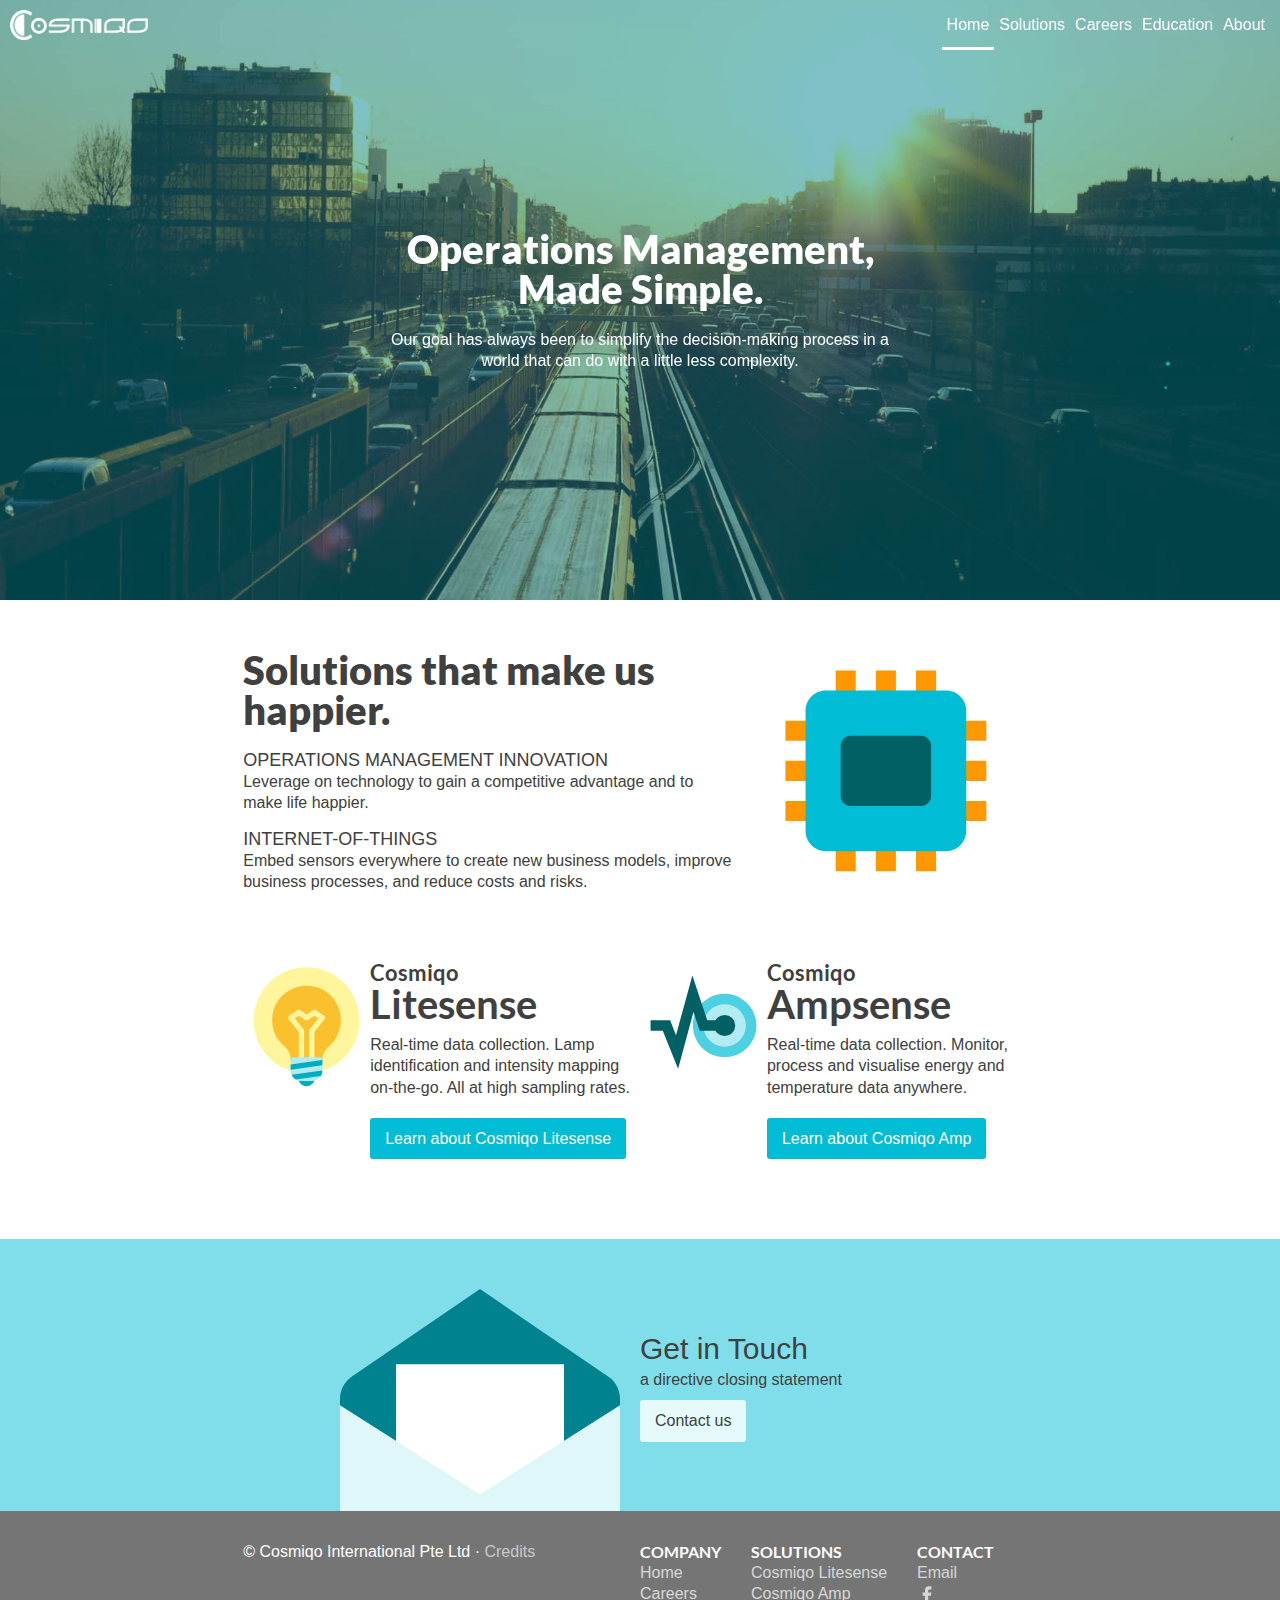
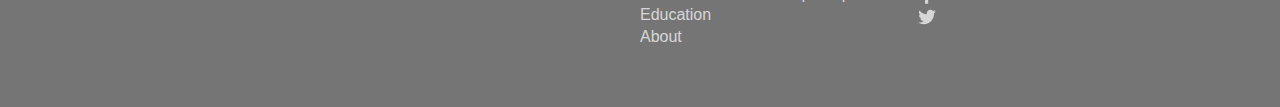
==== commit 12a70fea: "added credits page" ====
--- a/index.html
+++ b/index.html
@@ -1,4 +1,4 @@
-<!DOCTYPE html><html><head><meta charset="utf-8"><meta http-equiv="X-UA-Compatible" content="IE=edge"><meta name="description" content="Cosmiqo consists of a team of technology enthusiasts that specialises in supply chain and operations management innovations."><meta name="viewport" content="width=device-width, initial-scale=1, maximum-scale=1.0, user-scalable=no"><title>Cosmiqo | Home</title><script src="scripts/libs/libs.min.js"></script><link rel="manifest" href="manifest.json"><meta name="mobile-web-app-capable" content="yes"><meta name="application-name" content="Web Starter Kit"><link rel="icon" sizes="192x192" href="images/touch/chrome-touch-icon-192x192.png"><meta name="apple-mobile-web-app-capable" content="yes"><meta name="apple-mobile-web-app-status-bar-style" content="black"><meta name="apple-mobile-web-app-title" content="Cosmiqo"><link rel="apple-touch-icon" href="images/touch/apple-touch-icon.png"><meta name="msapplication-TileImage" content="images/touch/ms-touch-icon-144x144-precomposed.png"><meta name="msapplication-TileColor" content="#00B8D4"><meta name="theme-color" content="#00B8D4"><link rel="stylesheet" href="styles/main.css"><link rel="stylesheet" href="styles/solutions.css"></head><body><div class="nav-bar"><a href="/" class="logo"><img src="images/cosmiqo-logo.png"></a><div class="links"><a href="/" title="Home" class="selected">Home</a><a href="/#solutions" title="Solutions">Solutions</a><a href="/careers.html" title="Careers">Careers</a><a href="/education.html" title="Education">Education</a><a href="/about.html" title="About">About</a></div><img src="images/icons/hamburger-white.svg" class="hamburger"></div><div class="hamburger-menu"><div class="nav-bar"><a href="/" class="logo"><img src="images/cosmiqo-logo-black.png"></a><img src="images/icons/hamburger.svg" class="hamburger"></div></div><article class="splash"><div style="background-image: url(images/splash/home.jpg);" class="image"></div><div class="overlay"></div><div class="text"><h2>Operations Management, Made Simple.</h2><div>Our goal has always been to simplify the decision-making process in a world that can do with a little less complexity.</div></div><div class="overlay-above-text"></div></article><article class="solutions"><div class="wrapper"><div class="intro"><div class="text"><h2>Solutions that make us happier.</h2><div class="title">Operations Management Innovation</div><div class="description">Leverage on technology to gain a competitive advantage and to make life happier.</div><div class="title">Internet-of-Things</div><div class="description">Embed sensors everywhere to create new business models, improve business processes, and reduce costs and risks.</div></div><div class="image"><img src="images/electronics.svg"></div><div class="clear"></div></div><div class="options"><div class="solution-item grid-half"><img src="images/idea.svg"><div class="text"><h2 class="name"><span class="company">Cosmiqo</span> Litesense</h2><div class="description">Real-time data collection. Lamp identification and intensity mapping on-the-go. All at high sampling rates.</div><div class="button"><a href="/litesense.html">Learn about Cosmiqo Litesense</a></div></div><div class="clear"></div></div><div class="solution-item grid-half"><img src="images/electrical_sensor.svg"><div class="text"><h2 class="name"><span class="company">Cosmiqo</span> Ampsense</h2><div class="description">Real-time data collection. Monitor, process and visualise energy and temperature data anywhere.</div><div class="button"><a href="/amp.html">Learn about Cosmiqo Amp</a></div></div><div class="clear"></div></div><div class="clear"></div></div></div></article><article class="contact"><div class="wrapper"><div class="image"><img src="images/envelope.svg"></div><div class="text"><div class="title">Get in Touch</div><div class="description">a directive closing statement</div><a href="mailto:enquiries@cosmiqo.com" class="button">Contact us</a></div></div></article><article class="footer"><div class="wrapper"><div class="sitemap grid-half"><div class="column"><div class="header">Company</div><div class="links"><div class="link"><a href="/">Home</a></div><div class="link"><a href="/careers.html">Careers</a></div><div class="link"><a href="/education.html">Education</a></div><div class="link"><a href="/about.html">About</a></div></div></div><div class="column"><div class="header">Solutions</div><div class="links"><div class="link"><a href="/litesense.html">Cosmiqo Litesense</a></div><div class="link"><a href="/amp.html">Cosmiqo Amp</a></div></div></div><div class="column contact"><div class="header">Contact</div><div class="links"><div class="link"><a href="mailto:enquiries@cosmiqo.com">Email</a></div><div class="link"><a href="https://www.facebook.com/cosmiqo" target="_blank"><img src="images/icons/facebook.svg" class="logo"></a></div><div class="link"><a href="https://twitter.com/cosmiqo" target="_blank"><img src="images/icons/twitter.svg" class="logo"></a></div></div></div><div class="clear"></div></div><div class="company grid-half">&copy; Cosmiqo International Pte Ltd</div><div class="clear"></div></div></article><script src="scripts/solutions.min.js"></script><script src="scripts/main.min.js"></script><script>
+<!DOCTYPE html><html><head><meta charset="utf-8"><meta http-equiv="X-UA-Compatible" content="IE=edge"><meta name="description" content="Cosmiqo consists of a team of technology enthusiasts that specialises in supply chain and operations management innovations."><meta name="viewport" content="width=device-width, initial-scale=1, maximum-scale=1.0, user-scalable=no"><title>Cosmiqo | Home</title><script src="scripts/libs/libs.min.js"></script><link rel="manifest" href="manifest.json"><meta name="mobile-web-app-capable" content="yes"><meta name="application-name" content="Web Starter Kit"><link rel="icon" sizes="192x192" href="images/touch/chrome-touch-icon-192x192.png"><meta name="apple-mobile-web-app-capable" content="yes"><meta name="apple-mobile-web-app-status-bar-style" content="black"><meta name="apple-mobile-web-app-title" content="Cosmiqo"><link rel="apple-touch-icon" href="images/touch/apple-touch-icon.png"><meta name="msapplication-TileImage" content="images/touch/ms-touch-icon-144x144-precomposed.png"><meta name="msapplication-TileColor" content="#00B8D4"><meta name="theme-color" content="#00B8D4"><link rel="stylesheet" href="styles/main.css"><link rel="stylesheet" href="styles/solutions.css"></head><body><div class="nav-bar"><a href="/" class="logo"><img src="images/cosmiqo-logo.png"></a><div class="links"><a href="/" title="Home" class="selected">Home</a><a href="/#solutions" title="Solutions">Solutions</a><a href="/careers.html" title="Careers">Careers</a><a href="/education.html" title="Education">Education</a><a href="/about.html" title="About">About</a></div><img src="images/icons/hamburger-white.svg" class="hamburger"></div><div class="hamburger-menu"><div class="nav-bar"><a href="/" class="logo"><img src="images/cosmiqo-logo-black.png"></a><img src="images/icons/hamburger.svg" class="hamburger"></div></div><article class="splash"><div style="background-image: url(images/splash/home.jpg);" class="image"></div><div class="overlay"></div><div class="text"><h2>Operations Management, Made Simple.</h2><div>Our goal has always been to simplify the decision-making process in a world that can do with a little less complexity.</div></div><div class="overlay-above-text"></div></article><article class="solutions"><div class="wrapper"><div class="intro"><div class="text"><h2>Solutions that make us happier.</h2><div class="title">Operations Management Innovation</div><div class="description">Leverage on technology to gain a competitive advantage and to make life happier.</div><div class="title">Internet-of-Things</div><div class="description">Embed sensors everywhere to create new business models, improve business processes, and reduce costs and risks.</div></div><div class="image"><img src="images/electronics.svg"></div><div class="clear"></div></div><div class="options"><div class="solution-item grid-half"><img src="images/idea.svg"><div class="text"><h2 class="name"><span class="company">Cosmiqo</span> Litesense</h2><div class="description">Real-time data collection. Lamp identification and intensity mapping on-the-go. All at high sampling rates.</div><div class="button"><a href="/litesense.html">Learn about Cosmiqo Litesense</a></div></div><div class="clear"></div></div><div class="solution-item grid-half"><img src="images/electrical_sensor.svg"><div class="text"><h2 class="name"><span class="company">Cosmiqo</span> Ampsense</h2><div class="description">Real-time data collection. Monitor, process and visualise energy and temperature data anywhere.</div><div class="button"><a href="/amp.html">Learn about Cosmiqo Amp</a></div></div><div class="clear"></div></div><div class="clear"></div></div></div></article><article class="contact"><div class="wrapper"><div class="image"><img src="images/envelope.svg"></div><div class="text"><div class="title">Get in Touch</div><div class="description">a directive closing statement</div><a href="mailto:enquiries@cosmiqo.com" class="button">Contact us</a></div></div></article><article class="footer"><div class="wrapper"><div class="sitemap grid-half"><div class="column"><div class="header">Company</div><div class="links"><div class="link"><a href="/">Home</a></div><div class="link"><a href="/careers.html">Careers</a></div><div class="link"><a href="/education.html">Education</a></div><div class="link"><a href="/about.html">About</a></div></div></div><div class="column"><div class="header">Solutions</div><div class="links"><div class="link"><a href="/litesense.html">Cosmiqo Litesense</a></div><div class="link"><a href="/amp.html">Cosmiqo Amp</a></div></div></div><div class="column contact"><div class="header">Contact</div><div class="links"><div class="link"><a href="mailto:enquiries@cosmiqo.com">Email</a></div><div class="link"><a href="https://www.facebook.com/cosmiqo" target="_blank"><img src="images/icons/facebook.svg" class="logo"></a></div><div class="link"><a href="https://twitter.com/cosmiqo" target="_blank"><img src="images/icons/twitter.svg" class="logo"></a></div></div></div><div class="clear"></div></div><div class="company grid-half">&copy; Cosmiqo International Pte Ltd &middot; <a href="credits.html">Credits</a></div><div class="clear"></div></div></article><script src="scripts/solutions.min.js"></script><script src="scripts/main.min.js"></script><script>
       (function(i,s,o,g,r,a,m){i['GoogleAnalyticsObject']=r;i[r]=i[r]||function(){
       (i[r].q=i[r].q||[]).push(arguments)},i[r].l=1*new Date();a=s.createElement(o),
       m=s.getElementsByTagName(o)[0];a.async=1;a.src=g;m.parentNode.insertBefore(a,m)
--- a/styles/main.css
+++ b/styles/main.css
@@ -1 +1 @@
-html{color:#222}img{vertical-align:middle}fieldset{border:0;margin:0;padding:0}textarea{resize:vertical}.nocallout{-webkit-touch-callout:none}.pressed{background-color:rgba(0,0,0,.7)}textarea[contenteditable]{-webkit-appearance:none}.gifhidden{position:absolute;left:-100%}.ir{background-color:transparent;background-repeat:no-repeat;border:0;direction:ltr;display:block;overflow:hidden;text-align:left;text-indent:-999em}.ir br{display:none}.hidden{display:none!important;visibility:hidden}.visuallyhidden{border:0;clip:rect(0 0 0 0);height:1px;margin:-1px;overflow:hidden;padding:0;position:absolute;width:1px}.visuallyhidden.focusable:active,.visuallyhidden.focusable:focus{clip:auto;height:auto;margin:0;overflow:visible;position:static;width:auto}.invisible{visibility:hidden}.clearfix::before,.clearfix::after{content:"";display:table}.clearfix::after{clear:both}html{font-family:sans-serif;-ms-text-size-adjust:100%;-webkit-text-size-adjust:100%}body{margin:0}article,aside,details,figcaption,figure,footer,header,main,nav,section,summary{display:block}audio,canvas,progress,video{display:inline-block;vertical-align:baseline}audio:not([controls]){display:none;height:0}[hidden],template{display:none}a{background:0 0}a:active,a:hover{outline:0}abbr[title]{border-bottom:1px dotted}b,strong{font-weight:700}dfn{font-style:italic}mark{background:#ff0;color:#000}sub,sup{font-size:75%;line-height:0;position:relative;vertical-align:baseline}sup{top:-.5em}sub{bottom:-.25em}img{border:0}svg:not(:root){overflow:hidden}figure{margin:0}hr{box-sizing:content-box;height:0}pre{overflow:auto}code,kbd,pre,samp{font-family:monospace,monospace;font-size:1em}button,input,optgroup,select,textarea{color:inherit;font:inherit;margin:0}button{overflow:visible}button,select{text-transform:none}button,html input[type="button"],input[type="reset"],input[type="submit"]{-webkit-appearance:button;cursor:pointer}button[disabled],html input[disabled]{cursor:default}button::-moz-focus-inner,input::-moz-focus-inner{border:0;padding:0}input{line-height:normal}input[type="checkbox"],input[type="radio"]{box-sizing:border-box;padding:0}input[type="number"]::-webkit-inner-spin-button,input[type="number"]::-webkit-outer-spin-button{height:auto}input[type="search"]{-webkit-appearance:textfield;box-sizing:content-box}input[type="search"]::-webkit-search-cancel-button,input[type="search"]::-webkit-search-decoration{-webkit-appearance:none}legend{border:0;padding:0}textarea{overflow:auto}optgroup{font-weight:700}table{border-collapse:collapse;border-spacing:0}td,th{padding:0}blockquote{margin:0}*,*::before,*::after{box-sizing:border-box}html,body,button{-moz-osx-font-smoothing:grayscale;-webkit-font-smoothing:antialiased;font-smoothing:antialiased}body{font-family:Helvetica,Arial,sans-serif;font-size:16px;line-height:1.325em;font-weight:300;color:#404040;position:relative}body::after{content:'';position:absolute;top:0;left:0;bottom:0;right:0;width:100%;z-index:9;display:none;background-image:linear-gradient(to bottom,rgba(0,0,0,.15)95%,rgba(0,0,0,.15)100%);background-size:100% 26px}body.debug::after{display:block;pointer-events:none}pre{background:#f0f0f0;padding:13px}.main-container{box-sizing:content-box;position:relative;padding-left:5%;padding-right:5%;margin-left:auto;margin-right:auto}@media only screen and (min-width:620px){.main-container{padding-left:4.8%;padding-right:4.8%;max-width:688px}}@media only screen and (min-width:800px){.main-container{padding-left:4.4%;padding-right:4.4%;max-width:864px}}.container{box-sizing:content-box;position:relative;padding-left:5%;padding-right:5%;margin-left:auto;margin-right:auto}@media only screen and (min-width:620px){.container{padding-left:4.8%;padding-right:4.8%;max-width:688px}}@media only screen and (min-width:800px){.container{padding-left:4.4%;padding-right:4.4%;max-width:864px}}@media only screen and (min-width:620px){.container-medium{box-sizing:content-box;position:relative;padding-left:5%;padding-right:5%;margin-left:auto;margin-right:auto}@media only screen and (min-width:620px){.container-medium{padding-left:4.8%;padding-right:4.8%;max-width:688px}}@media only screen and (min-width:800px){.container-medium{padding-left:4.4%;padding-right:4.4%;max-width:864px}}}@media only screen and (max-width:619px){.container-small{box-sizing:content-box;position:relative;padding-left:5%;padding-right:5%;margin-left:auto;margin-right:auto}@media only screen and (min-width:620px){.container-small{padding-left:4.8%;padding-right:4.8%;max-width:688px}}@media only screen and (min-width:800px){.container-small{padding-left:4.4%;padding-right:4.4%;max-width:864px}}}@media only screen and (min-width:800px){.content{margin-right:25.9%}.content pre{margin-right:-25.9%}}.grid-half{width:50%}.grid-half,.grid-third{display:inline-block;float:left}.grid-third{width:33.333%}@media only screen and (max-width:620px){.grid-half,.grid-third{width:100%}}.theme--multi-device-layouts .themed{color:#297ea9}.theme--introduction-to-media .themed{color:#cf423a}.theme--user-input .themed{color:#2c8566}.theme--performance .themed{color:#7b5294}.theme--multi-device-layouts .themed--background,.theme--multi-device-layouts .themed--background.next-lessons::before{background-color:#297ea9}.theme--introduction-to-media .themed--background,.theme--introduction-to-media .themed--background.next-lessons::before{background-color:#cf423a}.theme--user-input .themed--background,.theme--user-input .themed--background.next-lessons::before{background-color:#2c8566}.theme--performance .themed--background,.theme--performance .themed--background.next-lessons::before{background-color:#7b5294}.theme--multi-device-layouts .themed--hover:hover{color:#297ea9}.theme--introduction-to-media .themed--hover:hover{color:#cf423a}.theme--user-input .themed--hover:hover{color:#2c8566}.theme--performance .themed--hover:hover{color:#7b5294}.theme--multi-device-layouts .themed--hover-secondary:hover{color:#89c4e2}.theme--introduction-to-media .themed--hover-secondary:hover{color:#edb8b5}.theme--user-input .themed--hover-secondary:hover{color:#78d2b3}.theme--performance .themed--hover-secondary:hover{color:#c4add2}.article--multi-device-layouts .article-container h1,.article--multi-device-layouts .article-container h2{color:#297ea9}.article--introduction-to-media .article-container h1,.article--introduction-to-media .article-container h2{color:#cf423a}.article--user-input .article-container h1,.article--user-input .article-container h2{color:#2c8566}.article--performance .article-container h1,.article--performance .article-container h2{color:#7b5294}.nav-theme--multi-device-layouts .themed--hover:hover{color:#297ea9}.nav-theme--introduction-to-media .themed--hover:hover{color:#cf423a}.nav-theme--user-input .themed--hover:hover{color:#2c8566}.nav-theme--performance .themed--hover:hover{color:#7b5294}.nav-theme--multi-device-layouts .themed{color:#297ea9}.nav-theme--introduction-to-media .themed{color:#cf423a}.nav-theme--user-input .themed{color:#2c8566}.nav-theme--performance .themed{color:#7b5294}.nav-theme--multi-device-layouts .themed--background{background-color:#297ea9}.nav-theme--introduction-to-media .themed--background{background-color:#cf423a}.nav-theme--user-input .themed--background{background-color:#2c8566}.nav-theme--performance .themed--background{background-color:#7b5294}.clear::before,.clear::after{content:'';display:table}.clear::after{clear:both}.color--blue{color:#3372df}.color--red{color:#cb4437}.color--green{color:#0f9d58}.color--yellow{color:#f4b400}.color--blue-secondary{color:#b7cdf4}.color--red-secondary{color:#ebb6b0}.color--green-secondary{color:#56efa5}.color--yellow-secondary{color:#ffd45b}.color--gray-background{color:#f0f0f0}.color--gray-keyline{color:#e0e0e0}.color--gray{color:rgba(0,0,0,.54)}.color--gray-dark{color:rgba(0,0,0,.87)}.color--text{color:#404040}.color--highlight{color:#3372df}.color--warning{color:#ffd45b}.color--danger{color:#cb4437}.color--muted{color:#737373}.color--remember{color:#09829a}.color--learning{color:#da2e75}.color--layouts{color:#297ea9}.color--user{color:#2c8566}.color--media{color:#cf423a}.color--performance{color:#7b5294}.color--layouts-secondary{color:#89c4e2}.color--user-secondary{color:#78d2b3}.color--media-secondary{color:#edb8b5}.color--performance-secondary{color:#c4add2}.text-divider{position:relative;margin-bottom:26px}.text-divider::after{content:'';display:block;position:absolute;width:40%;height:1px;box-shadow:0 1px 0 0 #e0e0e0;left:30%;bottom:-13px}.text-divider.xlarge{margin-bottom:52px}.text-divider.xlarge::after{bottom:-26px}.text-divider.xxlarge{margin-bottom:78px}.text-divider.xxlarge::after{bottom:-39px}.text-divider.huge{margin-bottom:78px}.text-divider.huge::after{bottom:-39px}.centered{text-align:center}.tag{font-size:13px;line-height:2em;padding-top:2em;padding-bottom:0;font-family:'Roboto Condensed',Helvetica,sans-serif;text-transform:uppercase;font-weight:700;display:inline-block;text-decoration:none}.tag:hover{color:rgba(0,0,0,.87)}.tag::before{content:'# ';display:inline-block}html,body{font-family:'Lato Regular';width:100%;height:100%}h1,h2,h3{font-family:'Lato Black'}h2{font-size:40px;line-height:40px;margin:0 0 20px}img,video,object{max-width:100%}a{text-decoration:none;color:#00BCD4}a:hover{color:#00ACC1}a:active,a:visited{color:#0097A7}.nav-bar{height:50px;position:fixed;width:100%;color:#fff;top:0;z-index:100}.nav-bar.opaque{background:#00838F;box-shadow:0 2px 6px rgba(0,0,0,.26)}.nav-bar .logo img{height:100%;padding:10px}.nav-bar .links{display:inline-block;float:right;line-height:50px;padding:0 10px;height:100%}.nav-bar .links a{padding:0 5px;text-decoration:none;color:#fff;display:inline-block;height:100%}.nav-bar .links a:hover{border-bottom:3px solid rgba(255,255,255,.5)}.nav-bar .links a.selected{border-bottom:3px solid #fff}.nav-bar .hamburger{float:right;height:100%;padding:7px;cursor:pointer;display:none}.hamburger-menu{background:#fff;position:fixed;width:100%;top:0;opacity:.9;max-height:0;overflow:hidden;z-index:9999;transition:max-height .3s ease}.hamburger-menu.active{max-height:500px}.hamburger-menu .nav-bar{position:relative}.hamburger-menu .nav-bar img{opacity:.7}.hamburger-menu .nav-bar.opaque{background:0 0;box-shadow:none}.hamburger-menu .sitemap{padding:15px}.hamburger-menu .sitemap .header{font-family:'Lato Bold'}.hamburger-menu .sitemap .link{padding:2px}.hamburger-menu .sitemap .column{width:50%;float:left;display:inline-block}.hamburger-menu .sitemap .contact{display:none}article{padding:50px 0;width:100%}article.splash{width:100%;height:600px;padding:0;background:#00BCD4;position:relative;overflow:hidden}article.splash .image{height:100%;position:relative;background-position:center center;background-size:cover}article.splash .overlay,article.splash .overlay-above-text{position:absolute;height:inherit;width:100%;background:#00838F;top:0;left:0}article.splash .overlay-above-text{opacity:0}article.splash .overlay{opacity:.5}article.splash .text{position:absolute;width:38%;min-width:500px;margin:0;top:50%;left:50%;-webkit-transform:translate(-50%,-50%);transform:translate(-50%,-50%);color:#fff;text-align:center}article .wrapper{width:62%;min-width:600px;margin:0 auto}article .section-heading{display:inline-block;width:100%;text-align:center}article .section-heading img{margin:0 auto;padding:10px;height:80px;opacity:.6}article .section-heading .title{text-transform:uppercase;font-size:20px}article:nth-of-type(3){background:#E0F7FA}article:nth-of-type(4){background:#B2EBF2}article.contact{background:#80DEEA;display:table;padding-bottom:0}article.contact .wrapper{vertical-align:middle;display:table-cell}article.contact .image{width:50%;display:inline-block;text-align:right;vertical-align:middle}article.contact .image img{width:50%;padding:0 20px;max-width:350px;min-width:220px}article.contact .text{width:50%;display:inline-block;vertical-align:middle;margin-bottom:20px}article.contact .text .title{font-size:30px;margin-bottom:10px}article.contact .text .description{margin-bottom:10px}article.contact .text .button{text-decoration:none;background:rgba(255,255,255,.8);padding:10px 15px;border-radius:3px;color:inherit;display:inline-block}article.contact .text .button:hover{background:#fff}.footer{padding:30px 0 50px;background:rgba(0,0,0,.54)!important;color:#fff}.footer .company,.footer .sitemap{float:right}.footer .column{display:inline-block;padding-right:30px;padding-bottom:10px;float:left}.footer .column .header{font-family:'Lato Bold';text-transform:uppercase}.footer .column .link a{text-decoration:none;color:#fff;opacity:.7}.footer .column .link a img{height:20px}.footer .column .link a:hover{opacity:1}@media all and (max-width:620px){h2{font-size:32px}.nav-bar .links{display:none}.nav-bar .hamburger{display:inline}article.splash{height:400px}article.splash .text{min-width:0;width:80%}article .wrapper{width:90%;min-width:0}article.contact{position:relative}article.contact .image img{width:45%;min-width:0;position:absolute;bottom:0;left:0}}@font-face{font-family:'Lato Light';font-style:normal;font-weight:300;src:url(/fonts/Lato-Light.ttf)}@font-face{font-family:'Lato Light';font-style:italic;font-weight:300;src:url(/fonts/Lato-LightItalic.ttf)}@font-face{font-family:'Lato Regular';font-style:normal;font-weight:400;src:url(/fonts/Lato-Regular.ttf)}@font-face{font-family:'Lato Bold';font-style:normal;font-weight:700;src:url(/fonts/Lato-Bold.ttf)}@font-face{font-family:'Lato Black';font-style:bold;font-weight:900;src:url(/fonts/Lato-Black.ttf)}+html{color:#222}img{vertical-align:middle}fieldset{border:0;margin:0;padding:0}textarea{resize:vertical}.nocallout{-webkit-touch-callout:none}.pressed{background-color:rgba(0,0,0,.7)}textarea[contenteditable]{-webkit-appearance:none}.gifhidden{position:absolute;left:-100%}.ir{background-color:transparent;background-repeat:no-repeat;border:0;direction:ltr;display:block;overflow:hidden;text-align:left;text-indent:-999em}.ir br{display:none}.hidden{display:none!important;visibility:hidden}.visuallyhidden{border:0;clip:rect(0 0 0 0);height:1px;margin:-1px;overflow:hidden;padding:0;position:absolute;width:1px}.visuallyhidden.focusable:active,.visuallyhidden.focusable:focus{clip:auto;height:auto;margin:0;overflow:visible;position:static;width:auto}.invisible{visibility:hidden}.clearfix::before,.clearfix::after{content:"";display:table}.clearfix::after{clear:both}html{font-family:sans-serif;-ms-text-size-adjust:100%;-webkit-text-size-adjust:100%}body{margin:0}article,aside,details,figcaption,figure,footer,header,main,nav,section,summary{display:block}audio,canvas,progress,video{display:inline-block;vertical-align:baseline}audio:not([controls]){display:none;height:0}[hidden],template{display:none}a{background:0 0}a:active,a:hover{outline:0}abbr[title]{border-bottom:1px dotted}b,strong{font-weight:700}dfn{font-style:italic}mark{background:#ff0;color:#000}sub,sup{font-size:75%;line-height:0;position:relative;vertical-align:baseline}sup{top:-.5em}sub{bottom:-.25em}img{border:0}svg:not(:root){overflow:hidden}figure{margin:0}hr{box-sizing:content-box;height:0}pre{overflow:auto}code,kbd,pre,samp{font-family:monospace,monospace;font-size:1em}button,input,optgroup,select,textarea{color:inherit;font:inherit;margin:0}button{overflow:visible}button,select{text-transform:none}button,html input[type="button"],input[type="reset"],input[type="submit"]{-webkit-appearance:button;cursor:pointer}button[disabled],html input[disabled]{cursor:default}button::-moz-focus-inner,input::-moz-focus-inner{border:0;padding:0}input{line-height:normal}input[type="checkbox"],input[type="radio"]{box-sizing:border-box;padding:0}input[type="number"]::-webkit-inner-spin-button,input[type="number"]::-webkit-outer-spin-button{height:auto}input[type="search"]{-webkit-appearance:textfield;box-sizing:content-box}input[type="search"]::-webkit-search-cancel-button,input[type="search"]::-webkit-search-decoration{-webkit-appearance:none}legend{border:0;padding:0}textarea{overflow:auto}optgroup{font-weight:700}table{border-collapse:collapse;border-spacing:0}td,th{padding:0}blockquote{margin:0}*,*::before,*::after{box-sizing:border-box}html,body,button{-moz-osx-font-smoothing:grayscale;-webkit-font-smoothing:antialiased;font-smoothing:antialiased}body{font-family:Helvetica,Arial,sans-serif;font-size:16px;line-height:1.325em;font-weight:300;color:#404040;position:relative}body::after{content:'';position:absolute;top:0;left:0;bottom:0;right:0;width:100%;z-index:9;display:none;background-image:linear-gradient(to bottom,rgba(0,0,0,.15)95%,rgba(0,0,0,.15)100%);background-size:100% 26px}body.debug::after{display:block;pointer-events:none}pre{background:#f0f0f0;padding:13px}.main-container{box-sizing:content-box;position:relative;padding-left:5%;padding-right:5%;margin-left:auto;margin-right:auto}@media only screen and (min-width:620px){.main-container{padding-left:4.8%;padding-right:4.8%;max-width:688px}}@media only screen and (min-width:800px){.main-container{padding-left:4.4%;padding-right:4.4%;max-width:864px}}.container{box-sizing:content-box;position:relative;padding-left:5%;padding-right:5%;margin-left:auto;margin-right:auto}@media only screen and (min-width:620px){.container{padding-left:4.8%;padding-right:4.8%;max-width:688px}}@media only screen and (min-width:800px){.container{padding-left:4.4%;padding-right:4.4%;max-width:864px}}@media only screen and (min-width:620px){.container-medium{box-sizing:content-box;position:relative;padding-left:5%;padding-right:5%;margin-left:auto;margin-right:auto}@media only screen and (min-width:620px){.container-medium{padding-left:4.8%;padding-right:4.8%;max-width:688px}}@media only screen and (min-width:800px){.container-medium{padding-left:4.4%;padding-right:4.4%;max-width:864px}}}@media only screen and (max-width:619px){.container-small{box-sizing:content-box;position:relative;padding-left:5%;padding-right:5%;margin-left:auto;margin-right:auto}@media only screen and (min-width:620px){.container-small{padding-left:4.8%;padding-right:4.8%;max-width:688px}}@media only screen and (min-width:800px){.container-small{padding-left:4.4%;padding-right:4.4%;max-width:864px}}}@media only screen and (min-width:800px){.content{margin-right:25.9%}.content pre{margin-right:-25.9%}}.grid-half{width:50%}.grid-half,.grid-third{display:inline-block;float:left}.grid-third{width:33.333%}@media only screen and (max-width:620px){.grid-half,.grid-third{width:100%}}.theme--multi-device-layouts .themed{color:#297ea9}.theme--introduction-to-media .themed{color:#cf423a}.theme--user-input .themed{color:#2c8566}.theme--performance .themed{color:#7b5294}.theme--multi-device-layouts .themed--background,.theme--multi-device-layouts .themed--background.next-lessons::before{background-color:#297ea9}.theme--introduction-to-media .themed--background,.theme--introduction-to-media .themed--background.next-lessons::before{background-color:#cf423a}.theme--user-input .themed--background,.theme--user-input .themed--background.next-lessons::before{background-color:#2c8566}.theme--performance .themed--background,.theme--performance .themed--background.next-lessons::before{background-color:#7b5294}.theme--multi-device-layouts .themed--hover:hover{color:#297ea9}.theme--introduction-to-media .themed--hover:hover{color:#cf423a}.theme--user-input .themed--hover:hover{color:#2c8566}.theme--performance .themed--hover:hover{color:#7b5294}.theme--multi-device-layouts .themed--hover-secondary:hover{color:#89c4e2}.theme--introduction-to-media .themed--hover-secondary:hover{color:#edb8b5}.theme--user-input .themed--hover-secondary:hover{color:#78d2b3}.theme--performance .themed--hover-secondary:hover{color:#c4add2}.article--multi-device-layouts .article-container h1,.article--multi-device-layouts .article-container h2{color:#297ea9}.article--introduction-to-media .article-container h1,.article--introduction-to-media .article-container h2{color:#cf423a}.article--user-input .article-container h1,.article--user-input .article-container h2{color:#2c8566}.article--performance .article-container h1,.article--performance .article-container h2{color:#7b5294}.nav-theme--multi-device-layouts .themed--hover:hover{color:#297ea9}.nav-theme--introduction-to-media .themed--hover:hover{color:#cf423a}.nav-theme--user-input .themed--hover:hover{color:#2c8566}.nav-theme--performance .themed--hover:hover{color:#7b5294}.nav-theme--multi-device-layouts .themed{color:#297ea9}.nav-theme--introduction-to-media .themed{color:#cf423a}.nav-theme--user-input .themed{color:#2c8566}.nav-theme--performance .themed{color:#7b5294}.nav-theme--multi-device-layouts .themed--background{background-color:#297ea9}.nav-theme--introduction-to-media .themed--background{background-color:#cf423a}.nav-theme--user-input .themed--background{background-color:#2c8566}.nav-theme--performance .themed--background{background-color:#7b5294}.clear::before,.clear::after{content:'';display:table}.clear::after{clear:both}.color--blue{color:#3372df}.color--red{color:#cb4437}.color--green{color:#0f9d58}.color--yellow{color:#f4b400}.color--blue-secondary{color:#b7cdf4}.color--red-secondary{color:#ebb6b0}.color--green-secondary{color:#56efa5}.color--yellow-secondary{color:#ffd45b}.color--gray-background{color:#f0f0f0}.color--gray-keyline{color:#e0e0e0}.color--gray{color:rgba(0,0,0,.54)}.color--gray-dark{color:rgba(0,0,0,.87)}.color--text{color:#404040}.color--highlight{color:#3372df}.color--warning{color:#ffd45b}.color--danger{color:#cb4437}.color--muted{color:#737373}.color--remember{color:#09829a}.color--learning{color:#da2e75}.color--layouts{color:#297ea9}.color--user{color:#2c8566}.color--media{color:#cf423a}.color--performance{color:#7b5294}.color--layouts-secondary{color:#89c4e2}.color--user-secondary{color:#78d2b3}.color--media-secondary{color:#edb8b5}.color--performance-secondary{color:#c4add2}.text-divider{position:relative;margin-bottom:26px}.text-divider::after{content:'';display:block;position:absolute;width:40%;height:1px;box-shadow:0 1px 0 0 #e0e0e0;left:30%;bottom:-13px}.text-divider.xlarge{margin-bottom:52px}.text-divider.xlarge::after{bottom:-26px}.text-divider.xxlarge{margin-bottom:78px}.text-divider.xxlarge::after{bottom:-39px}.text-divider.huge{margin-bottom:78px}.text-divider.huge::after{bottom:-39px}.centered{text-align:center}.tag{font-size:13px;line-height:2em;padding-top:2em;padding-bottom:0;font-family:'Roboto Condensed',Helvetica,sans-serif;text-transform:uppercase;font-weight:700;display:inline-block;text-decoration:none}.tag:hover{color:rgba(0,0,0,.87)}.tag::before{content:'# ';display:inline-block}html,body{font-family:'Lato Regular';width:100%;height:100%}h1,h2,h3{font-family:'Lato Black'}h2{font-size:40px;line-height:40px;margin:0 0 20px}img,video,object{max-width:100%}a{text-decoration:none;color:#00BCD4}a:hover{color:#00ACC1}a:active,a:visited{color:#0097A7}.nav-bar{height:50px;position:fixed;width:100%;color:#fff;top:0;z-index:100}.nav-bar.opaque{background:#00838F;box-shadow:0 2px 6px rgba(0,0,0,.26)}.nav-bar .logo img{height:100%;padding:10px}.nav-bar .links{display:inline-block;float:right;line-height:50px;padding:0 10px;height:100%}.nav-bar .links a{padding:0 5px;text-decoration:none;color:#fff;display:inline-block;height:100%}.nav-bar .links a:hover{border-bottom:3px solid rgba(255,255,255,.5)}.nav-bar .links a.selected{border-bottom:3px solid #fff}.nav-bar .hamburger{float:right;height:100%;padding:7px;cursor:pointer;display:none}.hamburger-menu{background:#fff;position:fixed;width:100%;top:0;opacity:.9;max-height:0;overflow:hidden;z-index:9999;transition:max-height .3s ease}.hamburger-menu.active{max-height:500px}.hamburger-menu .nav-bar{position:relative}.hamburger-menu .nav-bar img{opacity:.7}.hamburger-menu .nav-bar.opaque{background:0 0;box-shadow:none}.hamburger-menu .sitemap{padding:15px}.hamburger-menu .sitemap .header{font-family:'Lato Bold'}.hamburger-menu .sitemap .link{padding:2px}.hamburger-menu .sitemap .column{width:50%;float:left;display:inline-block}.hamburger-menu .sitemap .contact{display:none}article{padding:50px 0;width:100%}article.splash{width:100%;height:600px;padding:0;background:#00BCD4;position:relative;overflow:hidden}article.splash .image{height:100%;position:relative;background-position:center center;background-size:cover}article.splash .overlay,article.splash .overlay-above-text{-webkit-transform:translate3d(0,0,0);position:absolute;height:inherit;width:100%;background:#00838F;top:0;left:0}article.splash .overlay-above-text{opacity:0}article.splash .overlay{opacity:.5}article.splash .text{position:absolute;width:38%;min-width:500px;margin:0;top:50%;left:50%;-webkit-transform:translate(-50%,-50%);transform:translate(-50%,-50%);color:#fff;text-align:center}article .wrapper{width:62%;min-width:600px;margin:0 auto}article .section-heading{display:inline-block;width:100%;text-align:center}article .section-heading img{margin:0 auto;padding:10px;height:80px;opacity:.6}article .section-heading .title{text-transform:uppercase;font-size:20px}article:nth-of-type(3){background:#E0F7FA}article:nth-of-type(4){background:#B2EBF2}article.contact{background:#80DEEA;display:table;padding-bottom:0}article.contact .wrapper{vertical-align:middle;display:table-cell}article.contact .image{width:50%;display:inline-block;text-align:right;vertical-align:middle}article.contact .image img{width:50%;padding:0 20px;max-width:350px;min-width:220px}article.contact .text{width:50%;display:inline-block;vertical-align:middle;margin-bottom:20px}article.contact .text .title{font-size:30px;margin-bottom:10px}article.contact .text .description{margin-bottom:10px}article.contact .text .button{text-decoration:none;background:rgba(255,255,255,.8);padding:10px 15px;border-radius:3px;color:inherit;display:inline-block}article.contact .text .button:hover{background:#fff}.footer{padding:30px 0 50px;background:rgba(0,0,0,.54)!important;color:#fff}.footer .company,.footer .sitemap{float:right}.footer .company a{opacity:.6;color:#fff}.footer .column{display:inline-block;padding-right:30px;padding-bottom:10px;float:left}.footer .column.contact{margin-right:-30px}.footer .column .header{font-family:'Lato Bold';text-transform:uppercase}.footer .column .link a{text-decoration:none;color:#fff;opacity:.7}.footer .column .link a img{height:20px}.footer .column .link a:hover{opacity:1}@media all and (max-width:620px){h2{font-size:32px}.nav-bar .links{display:none}.nav-bar .hamburger{display:inline}article.splash{height:400px}article.splash .text{min-width:0;width:80%}article .wrapper{width:90%;min-width:0}article.contact{position:relative}article.contact .image img{width:45%;min-width:0;position:absolute;bottom:0;left:0}}@font-face{font-family:'Lato Light';font-style:normal;font-weight:300;src:url(/fonts/Lato-Light.ttf)}@font-face{font-family:'Lato Light';font-style:italic;font-weight:300;src:url(/fonts/Lato-LightItalic.ttf)}@font-face{font-family:'Lato Regular';font-style:normal;font-weight:400;src:url(/fonts/Lato-Regular.ttf)}@font-face{font-family:'Lato Bold';font-style:normal;font-weight:700;src:url(/fonts/Lato-Bold.ttf)}@font-face{font-family:'Lato Black';font-style:bold;font-weight:900;src:url(/fonts/Lato-Black.ttf)}